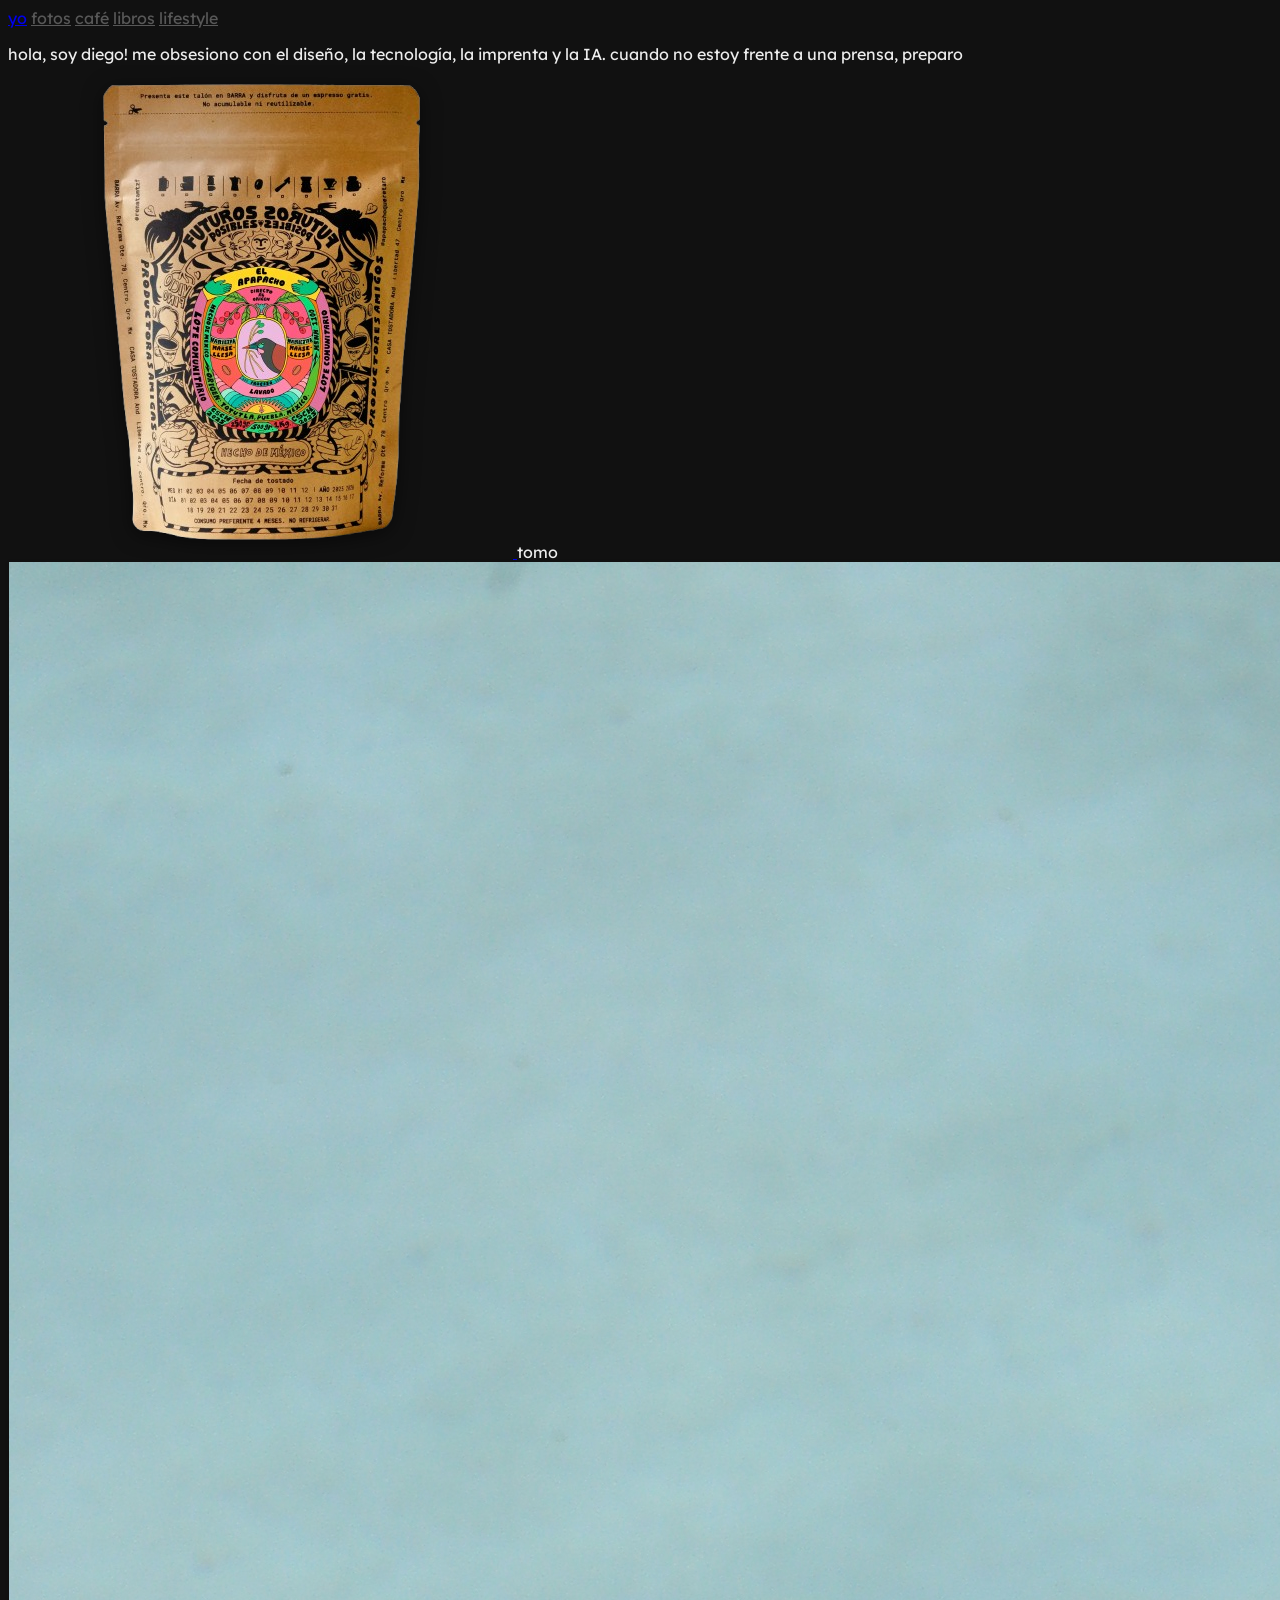
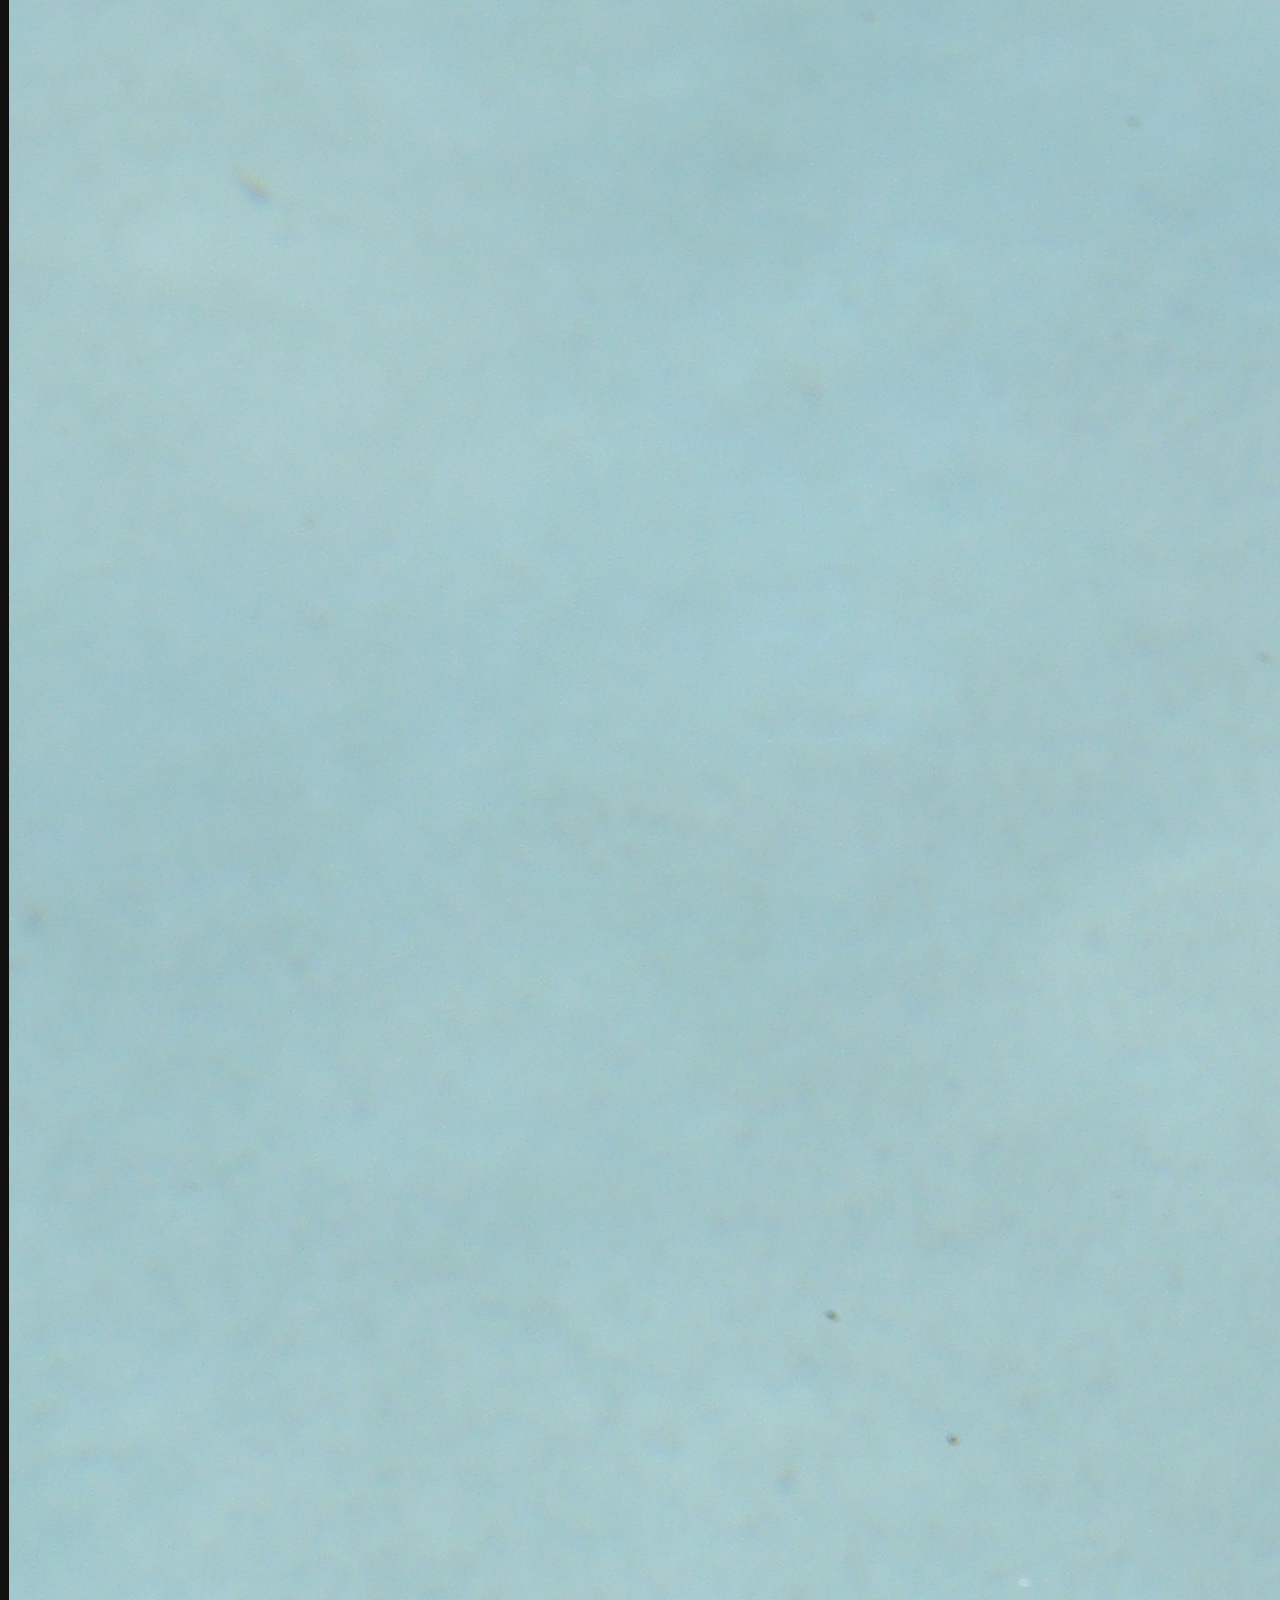
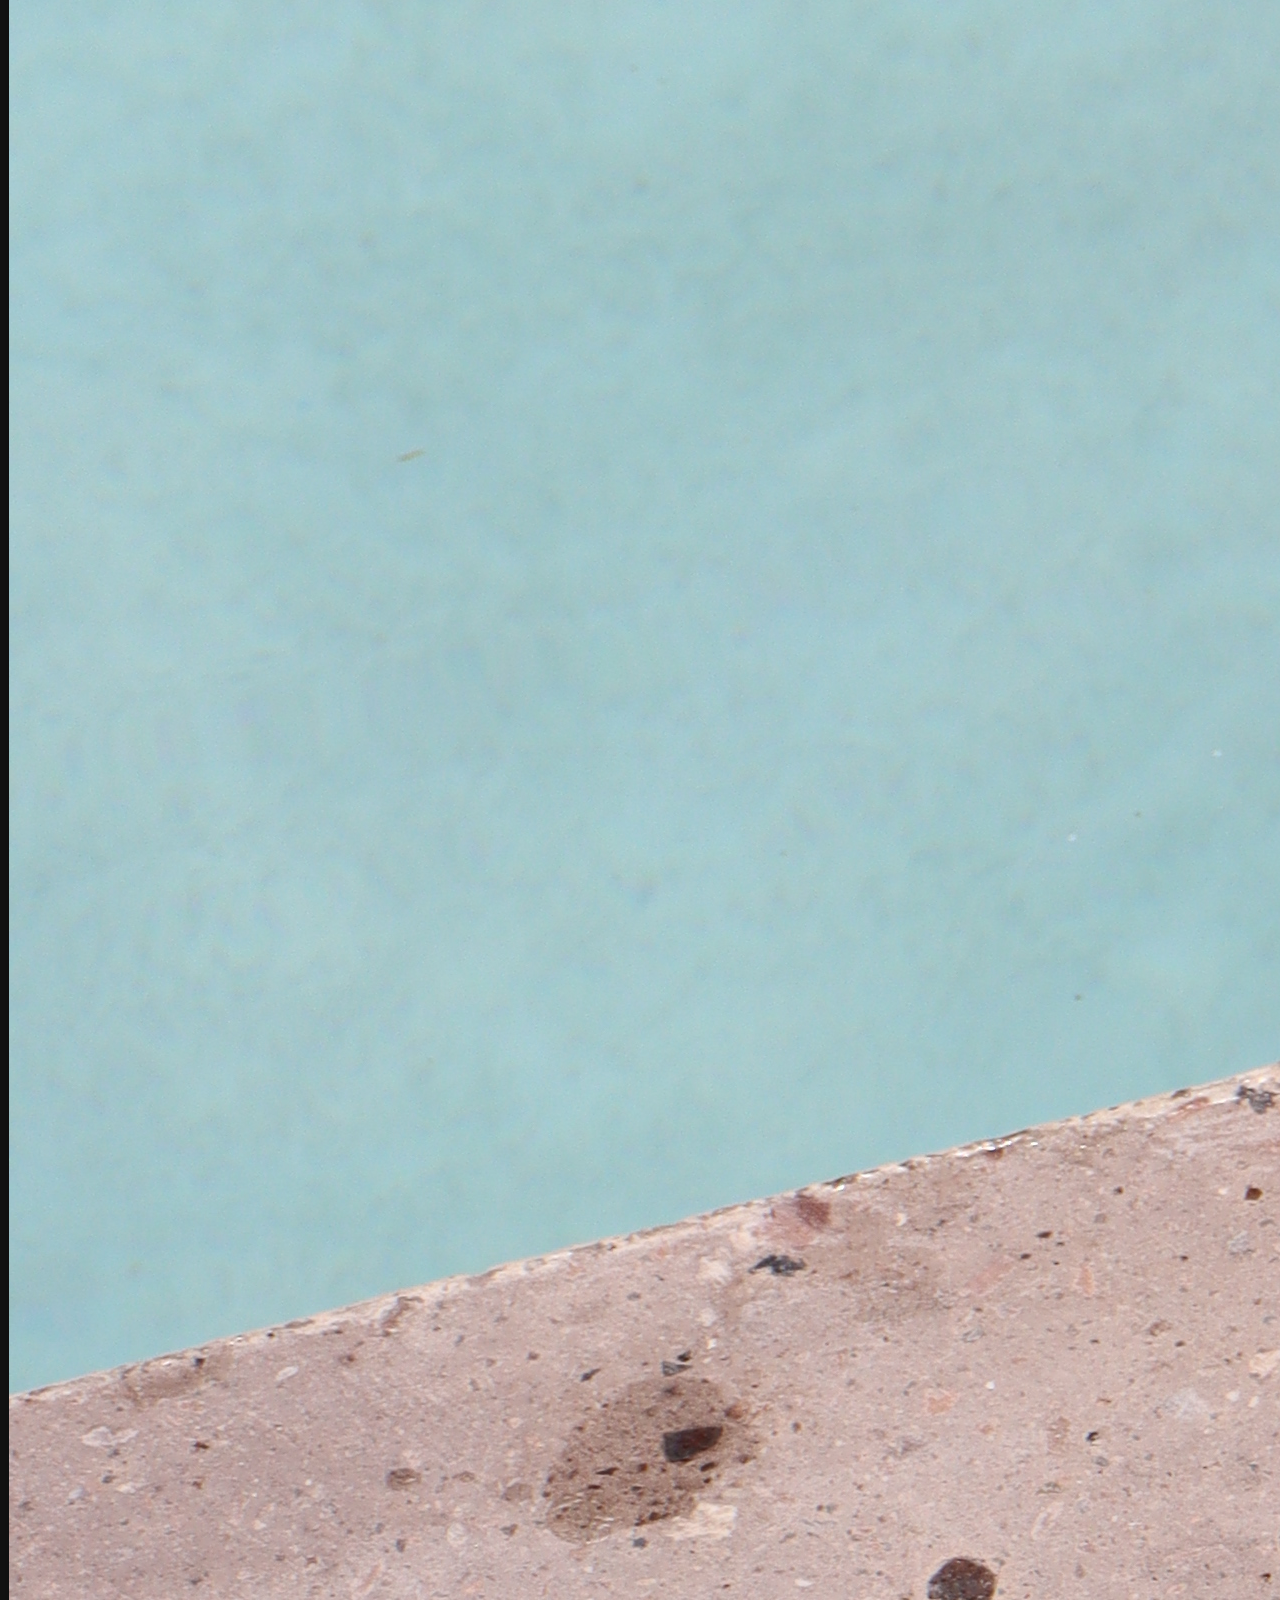
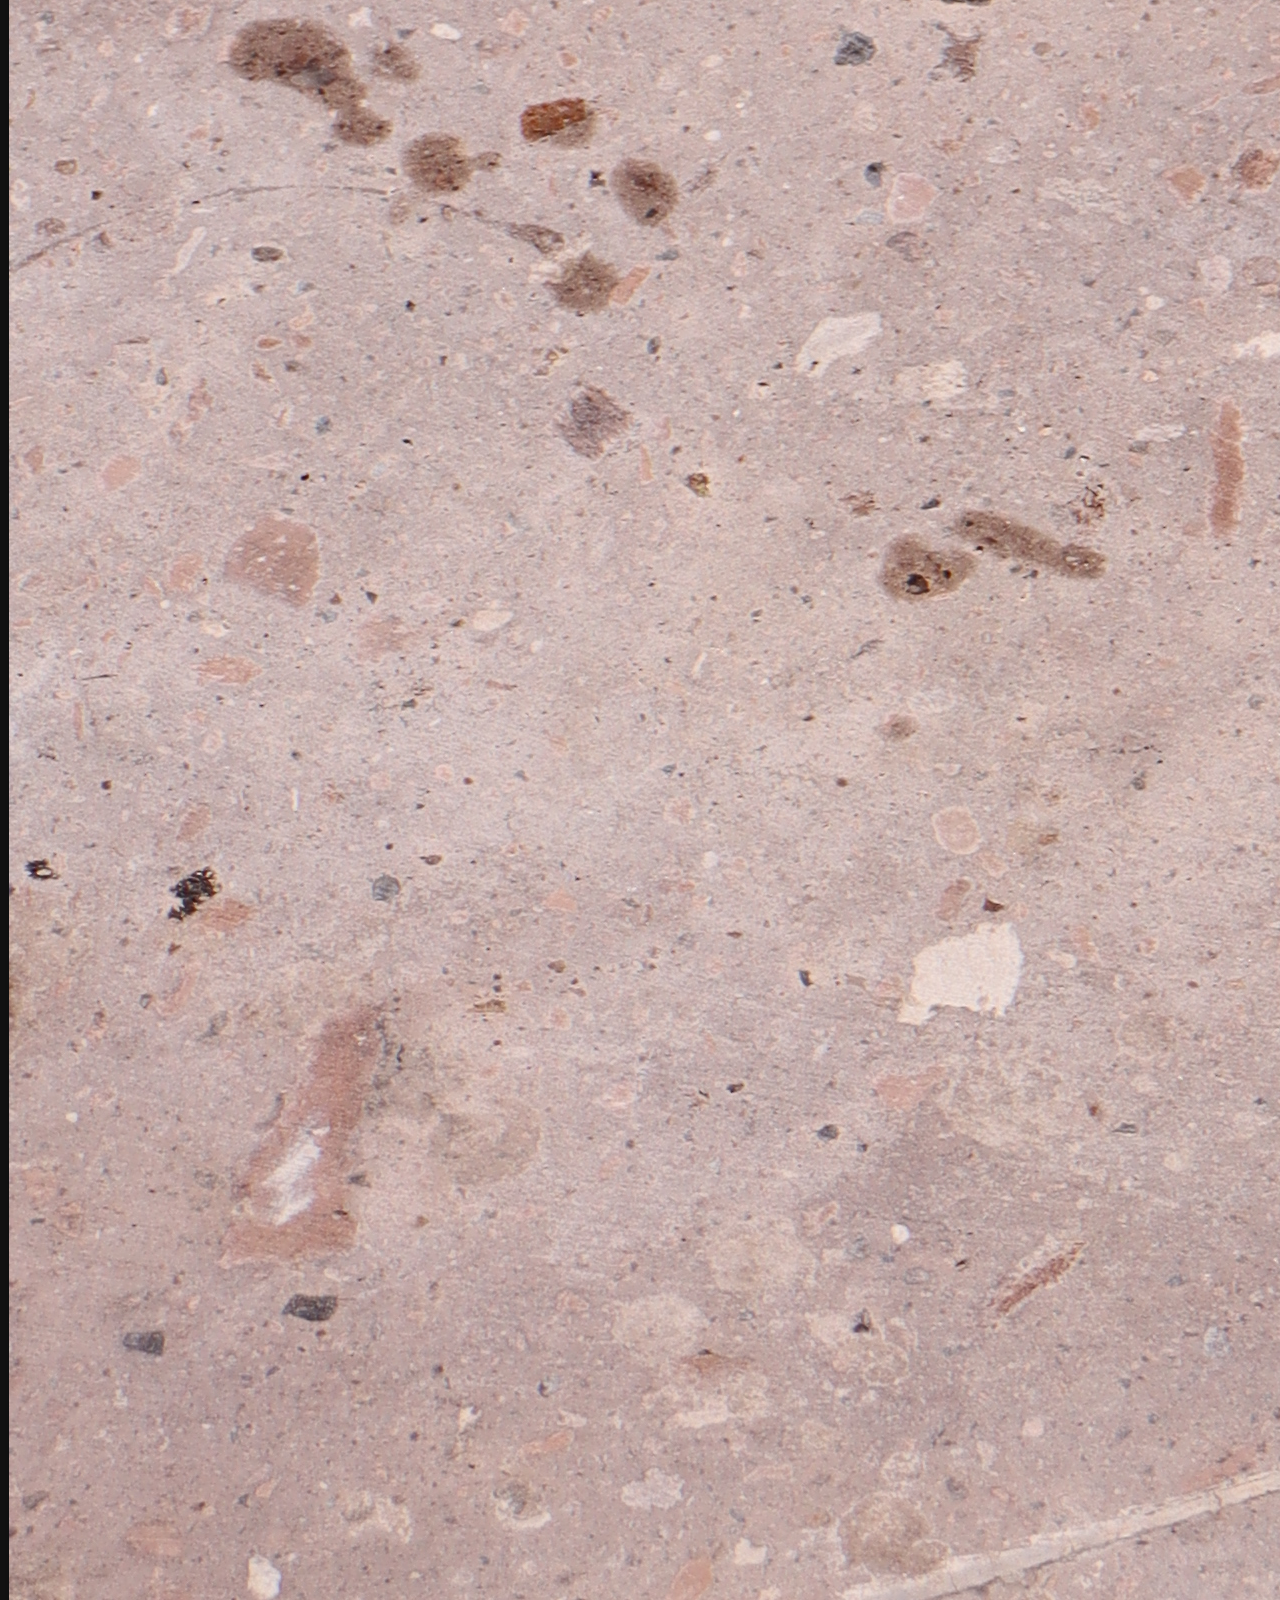
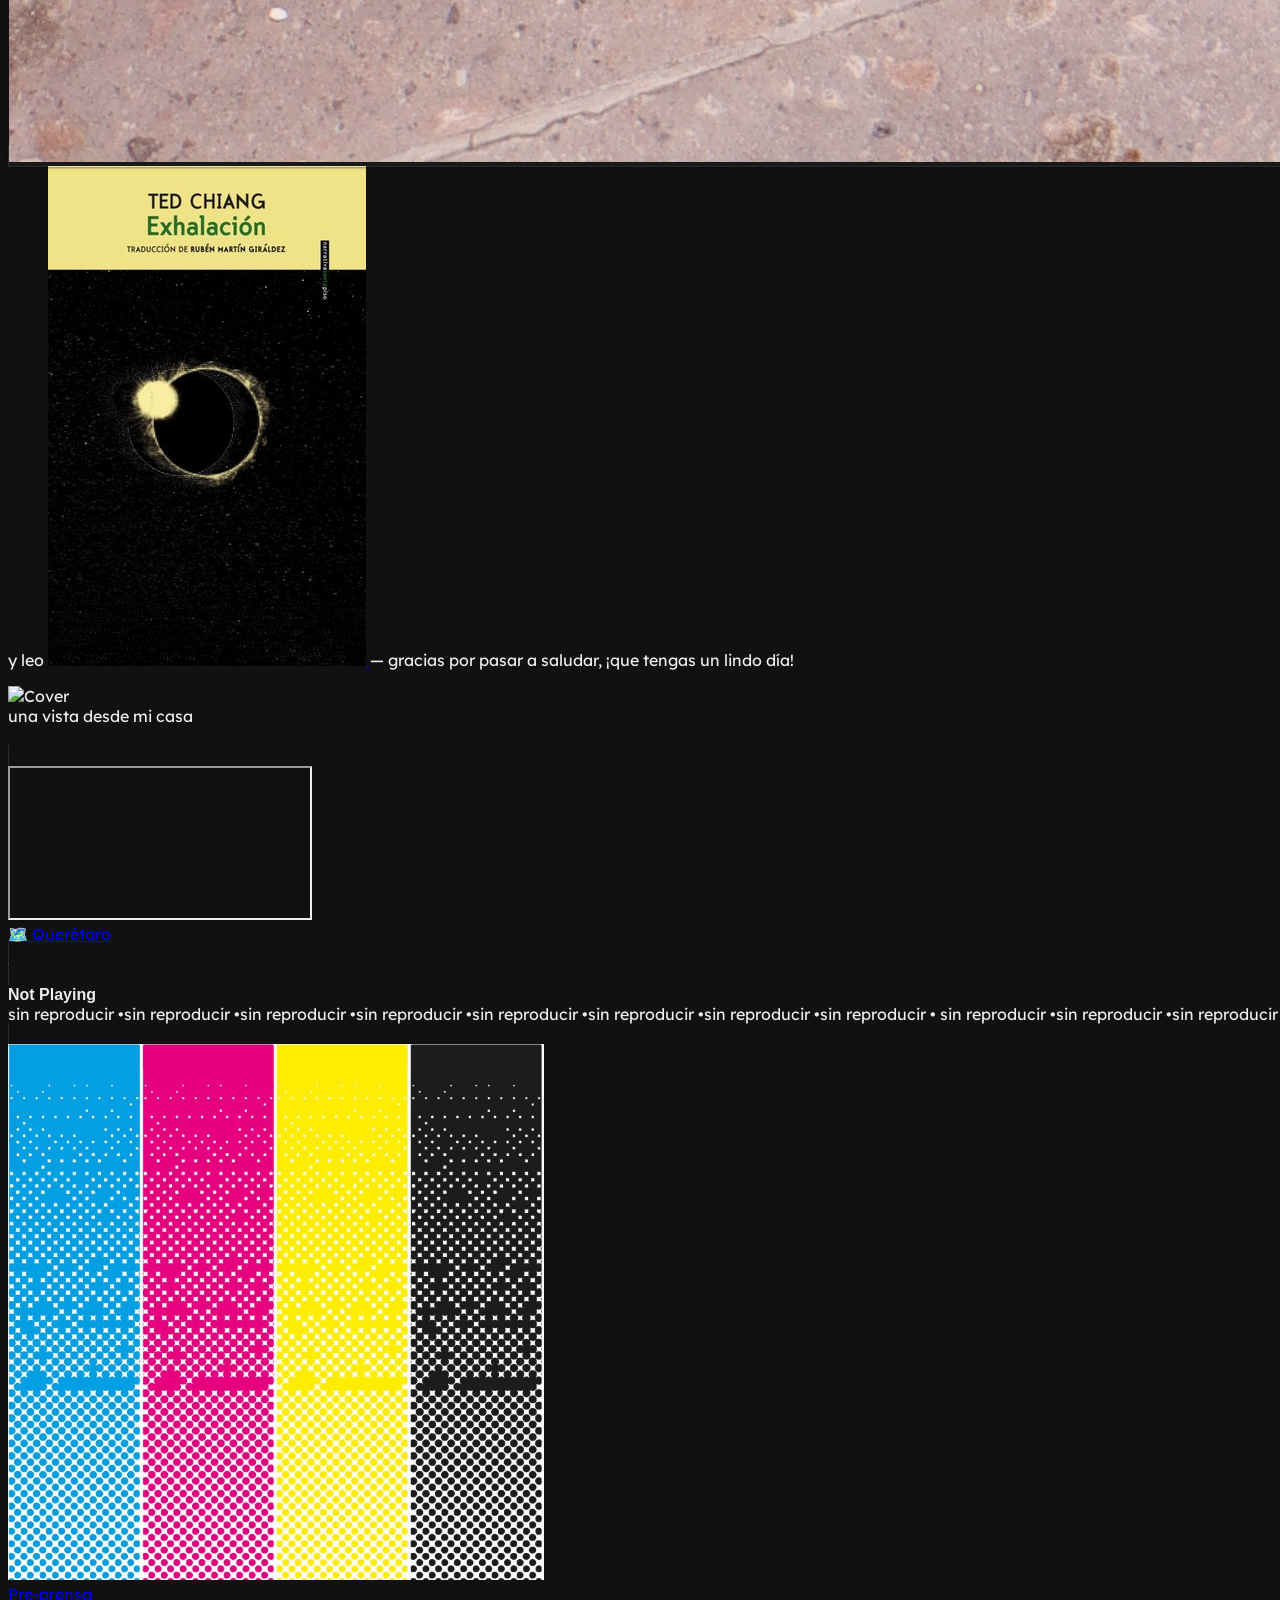
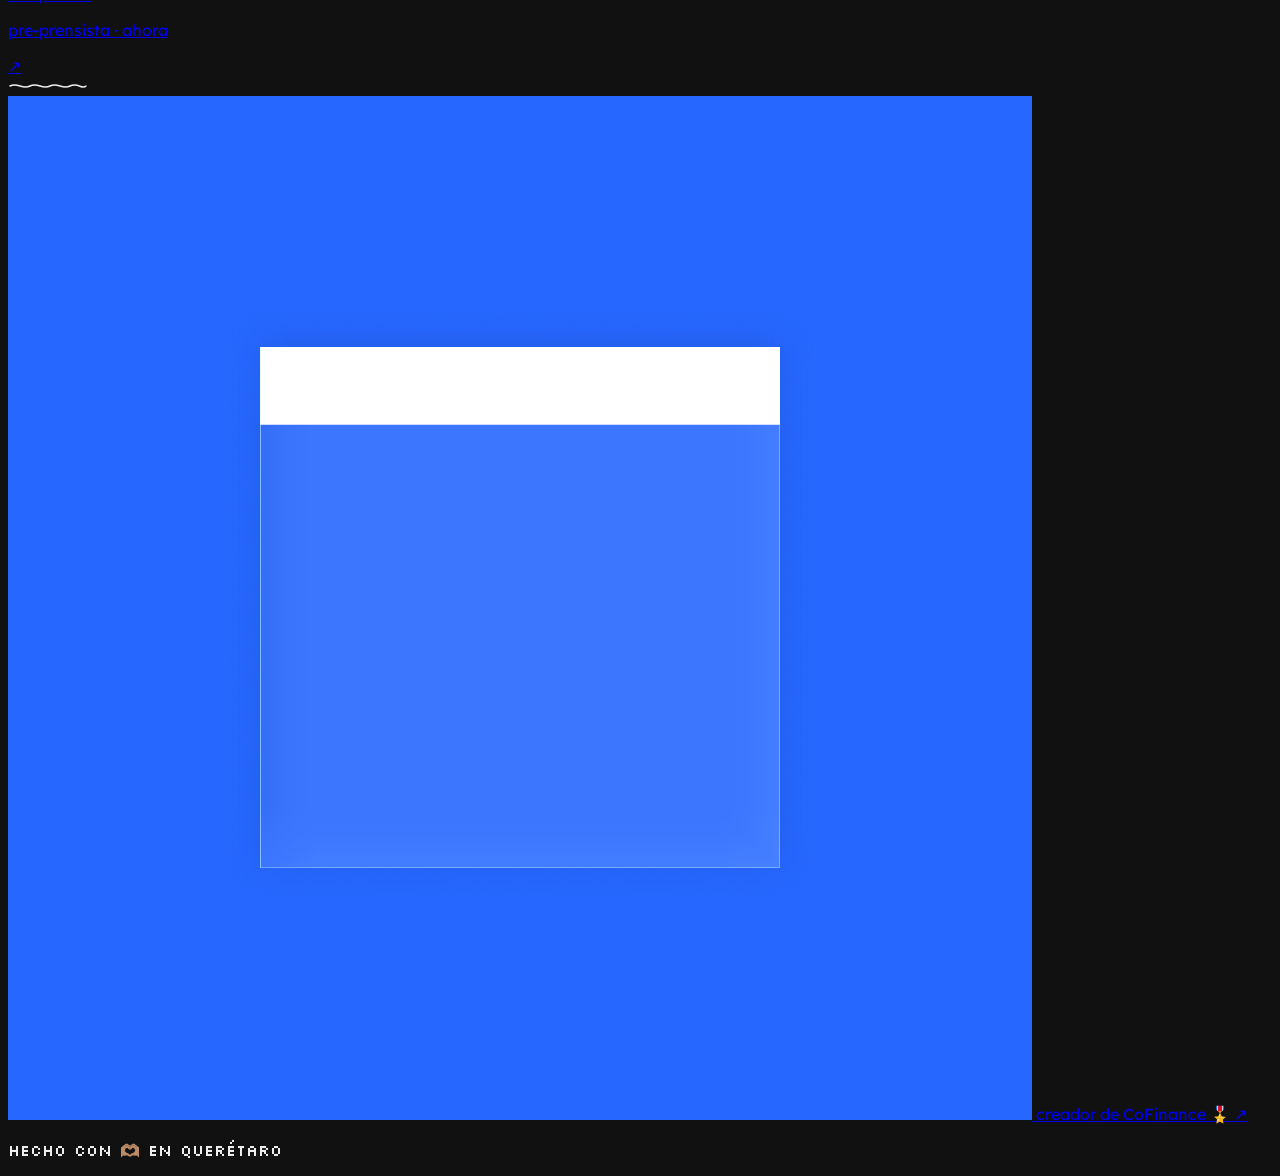
==== index.html @ 0c4d1bf1 "Quitar foto de Querétaro del footer del home https://claude.ai/code/session_01RC3NKEYN9bzLSzWCHiwmsR" ====
<!DOCTYPE html>
<html lang="es">
<head>
<meta charset="UTF-8" />
<meta name="viewport" content="width=device-width, initial-scale=1" />
<title>diego díaz</title>
<meta name="description" content="diseño, tecnología, imprenta e IA — desde Querétaro" />

<!-- Tailwind CDN (sin build step, ideal para WordPress) -->
<script src="https://cdn.tailwindcss.com"></script>

<!-- Tipografías -->
<link rel="preconnect" href="https://fonts.googleapis.com" />
<link rel="preconnect" href="https://fonts.gstatic.com" crossorigin />
<link href="https://fonts.googleapis.com/css2?family=Lexend+Deca:wght@300;400;500;600;700&family=Silkscreen:wght@400;700&display=swap" rel="stylesheet" />

<link rel="stylesheet" href="styles.css" />
</head>

<body class="bg-[#111111] text-[#ededed] antialiased">

  <!-- ===================== NAV ===================== -->
  <nav class="fixed top-0 left-0 w-full z-50 transition-opacity duration-200">
    <div class="flex items-center justify-center gap-6 sm:gap-12 py-8">
      <a class="text-xl sm:text-2xl font-display font-semibold text-center" href="#">yo</a>
      <a class="text-xl sm:text-2xl font-display text-subtle hover:opacity-100 text-center" href="fotos.html">fotos</a>
      <a class="text-xl sm:text-2xl font-display text-subtle hover:opacity-100 text-center" href="cafe.html">café</a>
      <a class="text-xl sm:text-2xl font-display text-subtle hover:opacity-100 text-center" href="libros.html">libros</a>
      <a class="text-xl sm:text-2xl font-display text-subtle hover:opacity-100 text-center" href="lifestyle.html">lifestyle</a>
    </div>
  </nav>

  <!-- ===================== MAIN ===================== -->
  <div class="animate-page-enter">
    <main class="min-h-screen px-10 sm:px-8 pt-[20vh] pb-24">
      <div class="max-w-2xl mx-auto">

        <!-- ===== Párrafo de intro con elementos inline ===== -->
        <p class="text-[1.35rem] sm:text-[2rem] leading-[3.5rem] sm:leading-[4rem] font-light tracking-tight text-center sm:text-left" style="font-family:'Lexend Deca', sans-serif">
          hola, soy diego! me obsesiono con el diseño, la tecnología, la imprenta y la IA. cuando no estoy frente a una prensa, preparo

          <!-- Café — la imagen se cambia dinámicamente al café actual desde cafe-data.js -->
          <a href="cafe.html" id="cafe-link" class="inline-block align-middle mx-0.5 relative transition-all duration-300 hover:scale-110 h-[2rem] sm:h-[2.2rem] overflow-visible">
            <img id="cafe-img" src="images/homepage/v60.png" alt="café" class="block h-[2.8rem] sm:h-[4rem] w-auto relative -top-[0.4rem] sm:-top-[0.8rem] object-contain" style="filter:drop-shadow(0 4px 10px rgba(0,0,0,0.5))" />
          </a>

          tomo

          <!-- Fotos abanicadas — se llenan dinámicamente con las últimas 3 fotos -->
          <a href="fotos.html" id="abanico" class="group relative inline-flex items-center justify-center w-[5.5rem] sm:w-[7rem] h-[2rem] sm:h-[2.2rem] align-middle mx-1 cursor-pointer z-0 hover:z-50 drop-shadow transition-[filter] duration-300 hover:drop-shadow-md overflow-visible">
            <!-- Las 3 imágenes se inyectan vía JS desde fotos-data.js -->
          </a>

          y leo

          <!-- Libro — la imagen se cambia al libro que estoy leyendo (libros-data.js) -->
          <a href="libros.html" id="libro-link" class="inline-block shadow-sm align-middle mx-0.5 relative transition-all duration-300 hover:scale-110 hover:shadow-md h-[2rem] sm:h-[2.2rem] overflow-visible">
            <img id="libro-img" src="images/homepage/libro.jpg" alt="libros" class="block h-[2.8rem] sm:h-[4rem] w-auto rounded-[4px] relative -top-[0.4rem] sm:-top-[0.8rem] object-cover" />
          </a>

          — gracias por pasar a saludar, ¡que tengas un lindo día!
        </p>

        <!-- ===== Cover + Mapa + Music widget ===== -->
        <div class="mt-16 flex flex-col sm:flex-row gap-3">

          <!-- Cover -->
          <div class="flex-1 relative min-w-0 h-[15.75rem]">
            <div class="relative z-10 h-full overflow-hidden rounded-xl">
              <img src="images/cover.jpg" alt="Cover" class="w-full h-full object-cover" />
              <div class="absolute bottom-2 left-2 z-[3]">
                <span class="text-[10px] text-white font-mono tracking-wide bg-black/50 backdrop-blur-sm rounded-full px-2 py-0.5">una vista desde mi casa</span>
              </div>
            </div>
            <div class="absolute inset-0 translate-y-4 -z-10">
              <img src="images/cover.jpg" alt="" aria-hidden="true" class="w-full h-full object-cover rounded-xl blur-md opacity-30" />
            </div>
          </div>

          <!-- Columna derecha (mapa + widget música) -->
          <div class="flex flex-col gap-3 sm:w-[16rem] flex-shrink-0">

            <!-- Mapa -->
            <a href="https://www.google.com/maps/place/Querétaro,+Qro." target="_blank" rel="noopener noreferrer" class="glass-border rounded-[17px] block shadow-sm hover:shadow-md transition-shadow duration-300">
              <div class="relative rounded-[16px] overflow-hidden h-[7.5rem] bg-[#1a1a1a]">
                <iframe src="https://maps.google.com/maps?ll=20.5888,-100.3899&z=13&t=m&output=embed" class="w-[200%] h-[200%] border-0 absolute top-1/2 left-1/2 -translate-x-1/2 -translate-y-1/2 pointer-events-none" loading="lazy" referrerpolicy="no-referrer"></iframe>
                <div class="absolute bottom-2 left-2 z-[3]">
                  <span class="text-[10px] font-mono text-white tracking-wide bg-black/50 backdrop-blur-sm rounded-full px-2 py-0.5">🗺️ Querétaro</span>
                </div>
              </div>
            </a>

            <!-- Widget música (Not Playing) -->
            <div class="flex flex-col gap-2 sm:flex-row sm:h-[7.5rem]">
              <span class="glass-border rounded-[17px] block shrink-0 shadow-sm hover:shadow-md w-full sm:w-full">
                <div class="relative rounded-[16px] overflow-hidden h-[7.5rem] bg-[#1f1f1f] block">
                  <div class="absolute top-1 left-2 right-2 overflow-hidden pointer-events-none select-none z-0">
                    <span class="text-[1.8rem] uppercase leading-[0.9] text-white/[0.07] tracking-tighter block" style="font-family:'Impact','Arial Black',sans-serif;font-weight:900">Not Playing</span>
                  </div>
                  <div class="absolute -bottom-36 left-1/2 -translate-x-1/2 w-[14rem] h-[14rem] pointer-events-none z-[1]">
                    <div class="w-full h-full rounded-full">
                      <div class="absolute inset-0 rounded-full">
                        <div class="w-full h-full rounded-full bg-gradient-to-br from-blue-400 via-cyan-300 to-red-500 opacity-90"></div>
                      </div>
                      <div class="absolute inset-[6px] rounded-full border border-white/[0.06]"></div>
                      <div class="absolute inset-[12px] rounded-full border border-white/[0.06]"></div>
                      <div class="absolute inset-[18px] rounded-full border border-white/[0.06]"></div>
                      <div class="absolute inset-[24px] rounded-full border border-white/[0.06]"></div>
                      <div class="absolute top-1/2 left-1/2 -translate-x-1/2 -translate-y-1/2 w-5 h-5 rounded-full bg-[#1f1f1f]"></div>
                      <div class="absolute top-1/2 left-1/2 -translate-x-1/2 -translate-y-1/2 w-1.5 h-1.5 rounded-full bg-white/30"></div>
                    </div>
                  </div>
                  <!-- Aguja del tornamesa -->
                  <div class="absolute -top-1 -left-2 origin-top-left rotate-[38deg] pointer-events-none z-[2]">
                    <div class="w-[4px] h-16 bg-white/60 rounded-full shadow-md"></div>
                    <div class="w-[6px] h-[3px] bg-white/40 rounded-sm mx-auto -mt-[1px]"></div>
                  </div>
                  <!-- Marquee -->
                  <div class="absolute bottom-0 left-0 right-0 h-5 bg-black/40 flex items-center overflow-hidden rounded-b-[16px] z-[3]">
                    <div class="animate-marquee whitespace-nowrap text-[10px] text-white/40 font-medium inline-flex">
                      <span class="inline-flex">
                        <span class="px-2">sin reproducir •</span><span class="px-2">sin reproducir •</span><span class="px-2">sin reproducir •</span><span class="px-2">sin reproducir •</span><span class="px-2">sin reproducir •</span><span class="px-2">sin reproducir •</span><span class="px-2">sin reproducir •</span><span class="px-2">sin reproducir •</span>
                      </span>
                      <span class="inline-flex" aria-hidden="true">
                        <span class="px-2">sin reproducir •</span><span class="px-2">sin reproducir •</span><span class="px-2">sin reproducir •</span><span class="px-2">sin reproducir •</span><span class="px-2">sin reproducir •</span><span class="px-2">sin reproducir •</span><span class="px-2">sin reproducir •</span><span class="px-2">sin reproducir •</span>
                      </span>
                    </div>
                  </div>
                </div>
              </span>
            </div>

          </div>
        </div>

        <!-- ===== Trabajo ===== -->
        <div class="mt-20 space-y-5">
          <a href="#" class="group flex items-center gap-4 p-3 -mx-3 rounded-2xl transition-all duration-300 hover:bg-white/[0.04]">
            <img src="images/work/preprensa.jpg" alt="Pre-prensa" class="w-12 h-12 rounded-xl object-cover flex-shrink-0 transition-transform duration-300 group-hover:scale-105" />
            <div class="flex-1 min-w-0">
              <div class="flex items-center gap-2">
                <span class="text-base font-medium text-white/85 group-hover:text-white transition-colors" style="font-family:'Lexend Deca', sans-serif">Pre-prensa</span>
                <span class="w-1.5 h-1.5 rounded-full bg-emerald-400 shadow-[0_0_6px_rgba(52,211,153,0.6)] flex-shrink-0"></span>
              </div>
              <p class="text-sm text-white/40">pre-prensista · ahora</p>
            </div>
            <span class="text-white/25 group-hover:text-white/50 transition-colors text-lg">↗</span>
          </a>
        </div>

        <!-- Separador ondulado -->
        <div class="flex justify-center my-10">
          <svg width="80" height="12" viewBox="0 0 80 12" fill="none" xmlns="http://www.w3.org/2000/svg">
            <path d="M2 6 C10 2, 14 10, 22 6 C30 2, 34 10, 42 6 C50 2, 54 10, 62 6 C70 2, 74 10, 78 6" stroke="currentColor" stroke-width="1.5" stroke-linecap="round" class="text-white/20"></path>
          </svg>
        </div>

        <!-- ===== Logros ===== -->
        <div class="space-y-5">
          <a href="#" target="_blank" rel="noopener noreferrer" class="group flex items-center gap-4 p-3 -mx-3 rounded-2xl transition-all duration-300 hover:bg-white/[0.04]">
            <img src="images/work/cofinance.jpg" alt="CoFinance" class="h-12 w-12 rounded-xl object-cover flex-shrink-0 transition-transform duration-300 group-hover:scale-105" />
            <span class="text-base text-white/65 group-hover:text-white/85 transition-colors" style="font-family:'Lexend Deca', sans-serif">creador de CoFinance 🎖️</span>
            <span class="ml-auto text-white/25 group-hover:text-white/50 transition-colors text-lg">↗</span>
          </a>
        </div>

        <!-- ===== Footer ===== -->
        <p class="mt-20 text-center text-xs text-white/35 tracking-widest" style="font-family:'Silkscreen', cursive">hecho con 🫶🏽 en querétaro</p>

      </div>
    </main>
  </div>

<script src="fotos-data.js"></script>
<script src="cafe-data.js"></script>
<script src="libros-data.js"></script>
<script src="index.js"></script>
</body>
</html>
---- styles.css ----
/* ============================================================
   Sitio personal — Diego Díaz
   Clon visual fiel del aesthetic de sabesh.space
   ============================================================ */

:root {
  --bg: #111111;
  --ink: #ededed;
  --subtle: rgba(255, 255, 255, 0.55);
  --glass-stroke: rgba(255, 255, 255, 0.08);
  --glass-stroke-soft: rgba(255, 255, 255, 0.05);
}

html, body {
  background: var(--bg);
  color: var(--ink);
  font-family: 'Lexend Deca', system-ui, -apple-system, sans-serif;
  -webkit-font-smoothing: antialiased;
  -moz-osx-font-smoothing: grayscale;
}

/* Tipografía display: misma familia, peso semibold para nav */
.font-display {
  font-family: 'Lexend Deca', sans-serif;
}

/* Texto secundario (nav inactivo) */
.text-subtle {
  color: var(--subtle);
  opacity: 0.55;
  transition: opacity 200ms ease, color 200ms ease;
}
.text-subtle:hover {
  opacity: 1;
  color: var(--ink);
}

/* ============================================================
   Glass border — borde tipo iOS / sutilmente vidrioso
   ============================================================ */
.glass-border {
  border: 1px solid rgba(255, 255, 255, 0.08);
  background-color: rgba(255, 255, 255, 0.04);
  backdrop-filter: blur(12px);
  -webkit-backdrop-filter: blur(12px);
  box-shadow:
    inset 0 1px 0 rgba(255, 255, 255, 0.06),
    0 1px 2px rgba(0, 0, 0, 0.4);
}

/* ============================================================
   Transición tipo "bounce" (spring) usada en fotos abanicadas,
   notebook, cards expansibles, etc.
   ============================================================ */
.transition-bounce {
  transition: transform 600ms cubic-bezier(0.34, 1.56, 0.64, 1),
              translate 600ms cubic-bezier(0.34, 1.56, 0.64, 1),
              rotate 600ms cubic-bezier(0.34, 1.56, 0.64, 1);
}

/* ============================================================
   Animación de entrada de página
   ============================================================ */
@keyframes pageEnter {
  from { opacity: 0; transform: translateY(12px); }
  to   { opacity: 1; transform: translateY(0); }
}
.animate-page-enter {
  animation: pageEnter 700ms cubic-bezier(0.22, 1, 0.36, 1) both;
}

/* ============================================================
   Marquee del widget de música
   ============================================================ */
@keyframes marquee {
  from { transform: translateX(0); }
  to   { transform: translateX(-50%); }
}
.animate-marquee {
  animation: marquee 22s linear infinite;
  width: max-content;
}

/* ============================================================
   Drop shadow utility (Tailwind ya la trae, esto es fallback)
   ============================================================ */
.drop-shadow {
  filter: drop-shadow(0 1px 2px rgba(0,0,0,0.10)) drop-shadow(0 1px 1px rgba(0,0,0,0.06));
}
.hover\:drop-shadow-md:hover {
  filter: drop-shadow(0 4px 3px rgba(0,0,0,0.07)) drop-shadow(0 2px 2px rgba(0,0,0,0.06));
}

/* ============================================================
   Scrollbar suave (opcional, estética)
   ============================================================ */
::selection { background: rgba(255,255,255,0.18); color: #fff; }

/* ============================================================
   Galería de fotos (página fotos.html)
   ============================================================ */

/* Grid masonry vía CSS columns: cero JS para el layout */
.gallery {
  column-fill: balance;
}
.gallery .photo {
  position: relative;
  display: block;
  width: 100%;
  margin: 0 0 1rem 0;
  break-inside: avoid;
  border-radius: 10px;
  overflow: hidden;
  cursor: zoom-in;
  background: #1a1a1a;
  box-shadow: 0 1px 2px rgba(0,0,0,0.4);
  transform: perspective(900px) rotateX(0deg) rotateY(0deg) scale(1);
  transition: transform 500ms ease-out, box-shadow 300ms ease;
  will-change: transform;
}
.gallery .photo:hover {
  box-shadow: 0 12px 40px rgba(0,0,0,0.5);
}
.gallery .photo img {
  width: 100%;
  height: 100%;
  object-fit: cover;
  display: block;
  transition: filter 300ms ease, opacity 500ms ease;
}

/* Sombra inferior para que los badges se lean */
.photo-shade {
  position: absolute;
  inset: auto 0 0 0;
  height: 35%;
  pointer-events: none;
  background: linear-gradient(to top, rgba(0,0,0,0.7), transparent);
  opacity: 0;
  transition: opacity 300ms ease;
}
.gallery .photo:hover .photo-shade { opacity: 1; }

/* Badges de metadata EXIF */
.photo-meta {
  position: absolute;
  left: 12px;
  right: 12px;
  bottom: 12px;
  display: flex;
  flex-wrap: wrap;
  gap: 6px;
  opacity: 0;
  transform: translateY(6px);
  transition: opacity 300ms ease, transform 300ms ease;
  pointer-events: none;
}
.gallery .photo:hover .photo-meta {
  opacity: 1;
  transform: translateY(0);
}
.photo-meta span {
  font-family: 'JetBrains Mono', ui-monospace, SFMono-Regular, monospace;
  font-size: 11px;
  color: #fff;
  background: rgba(255,255,255,0.10);
  border: 1px solid rgba(255,255,255,0.20);
  border-radius: 6px;
  padding: 3px 7px;
  backdrop-filter: blur(10px);
  -webkit-backdrop-filter: blur(10px);
}

/* ============================================================
   Lightbox
   ============================================================ */
.lightbox {
  position: fixed;
  inset: 0;
  z-index: 100;
  background: rgba(0,0,0,0.92);
  backdrop-filter: blur(8px);
  -webkit-backdrop-filter: blur(8px);
  display: flex;
  align-items: center;
  justify-content: center;
  opacity: 0;
  pointer-events: none;
  transition: opacity 250ms ease;
}
.lightbox.open {
  opacity: 1;
  pointer-events: auto;
}
.lightbox img {
  max-width: 92vw;
  max-height: 82vh;
  object-fit: contain;
  border-radius: 8px;
  box-shadow: 0 20px 60px rgba(0,0,0,0.6);
}
.lightbox-close,
.lightbox-nav {
  position: absolute;
  background: rgba(255,255,255,0.06);
  border: 1px solid rgba(255,255,255,0.14);
  color: #fff;
  width: 44px;
  height: 44px;
  border-radius: 999px;
  font-size: 22px;
  line-height: 1;
  cursor: pointer;
  backdrop-filter: blur(12px);
  -webkit-backdrop-filter: blur(12px);
  transition: background 200ms ease, transform 200ms ease;
}
.lightbox-close:hover,
.lightbox-nav:hover {
  background: rgba(255,255,255,0.14);
  transform: scale(1.05);
}
.lightbox-close { top: 24px; right: 24px; }
.lightbox-prev  { left: 24px;  top: 50%; transform: translateY(-50%); }
.lightbox-next  { right: 24px; top: 50%; transform: translateY(-50%); }
.lightbox-prev:hover { transform: translateY(-50%) scale(1.05); }
.lightbox-next:hover { transform: translateY(-50%) scale(1.05); }

.lightbox-meta {
  position: absolute;
  bottom: 24px;
  left: 50%;
  transform: translateX(-50%);
  display: flex;
  flex-wrap: wrap;
  gap: 6px;
  justify-content: center;
  max-width: 90vw;
}
.lightbox-meta span {
  font-family: 'JetBrains Mono', monospace;
  font-size: 11px;
  color: #fff;
  background: rgba(255,255,255,0.08);
  border: 1px solid rgba(255,255,255,0.16);
  border-radius: 6px;
  padding: 3px 7px;
  backdrop-filter: blur(10px);
}
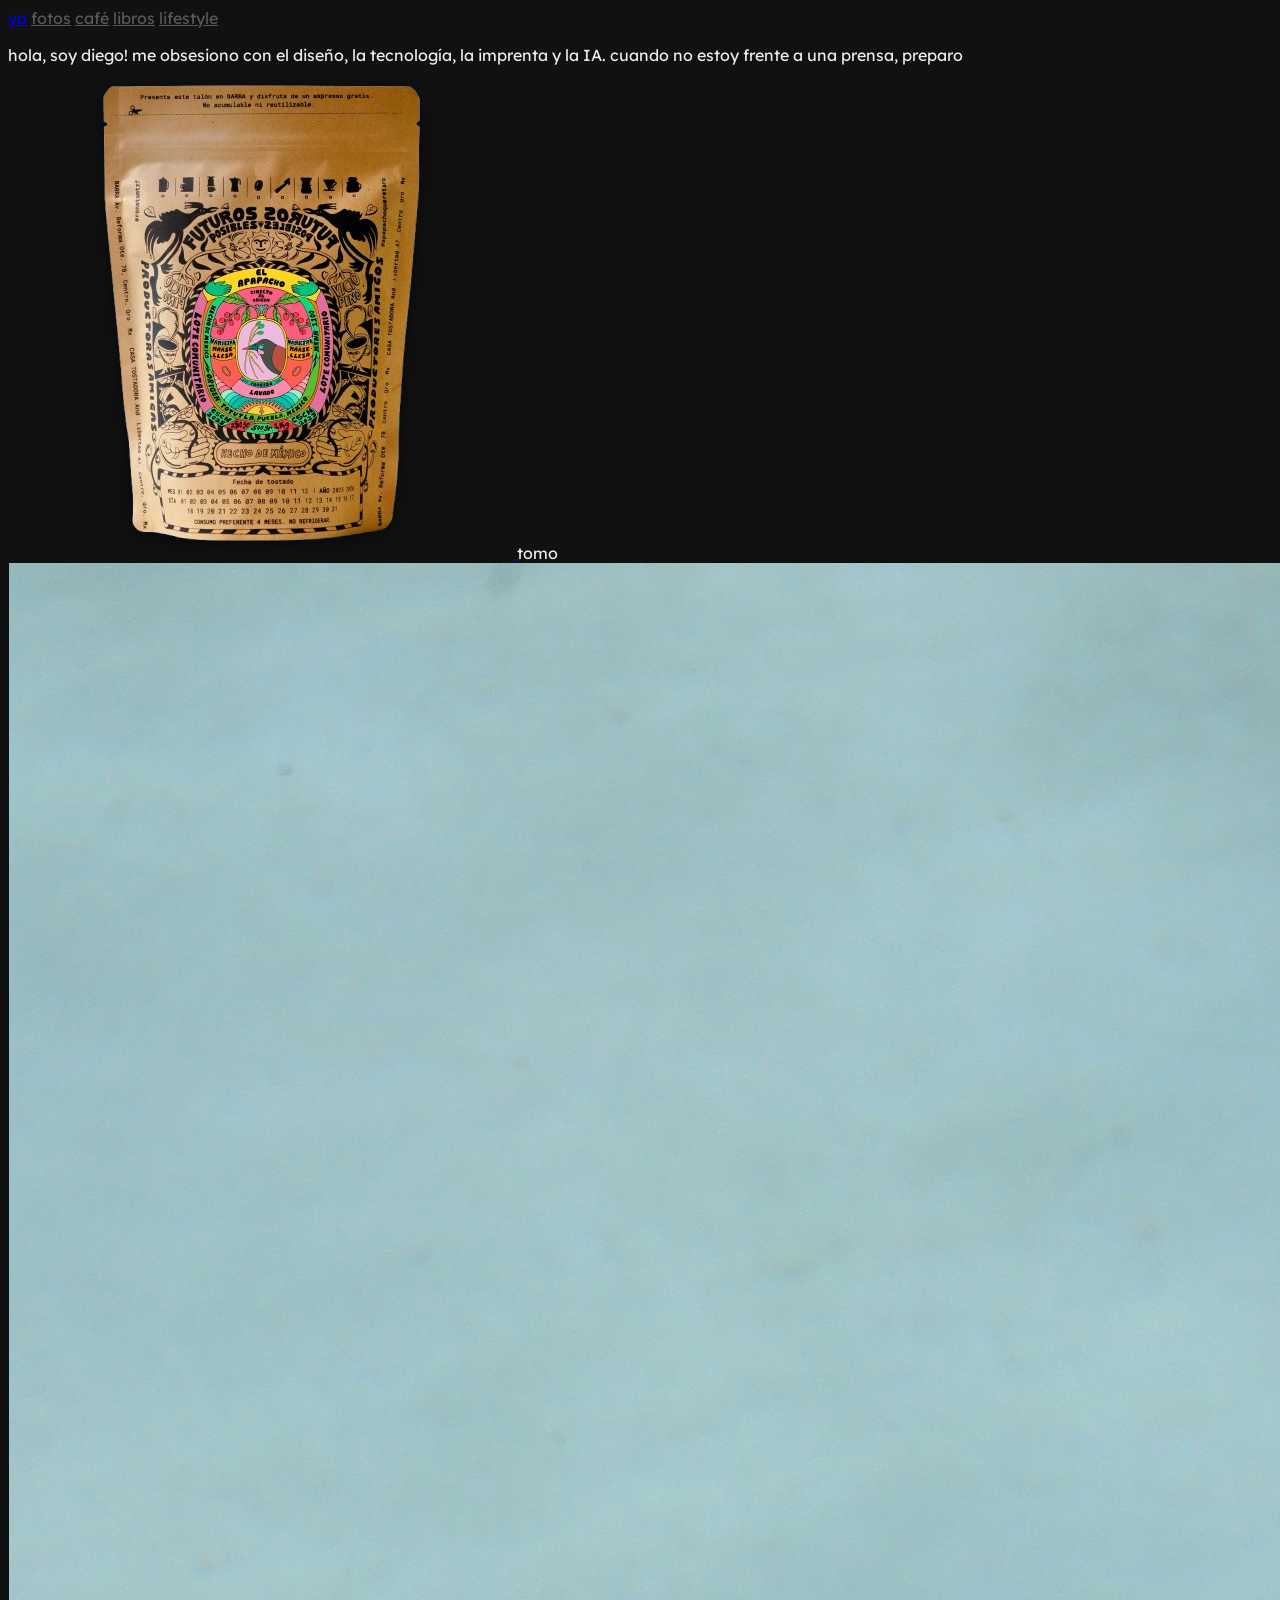
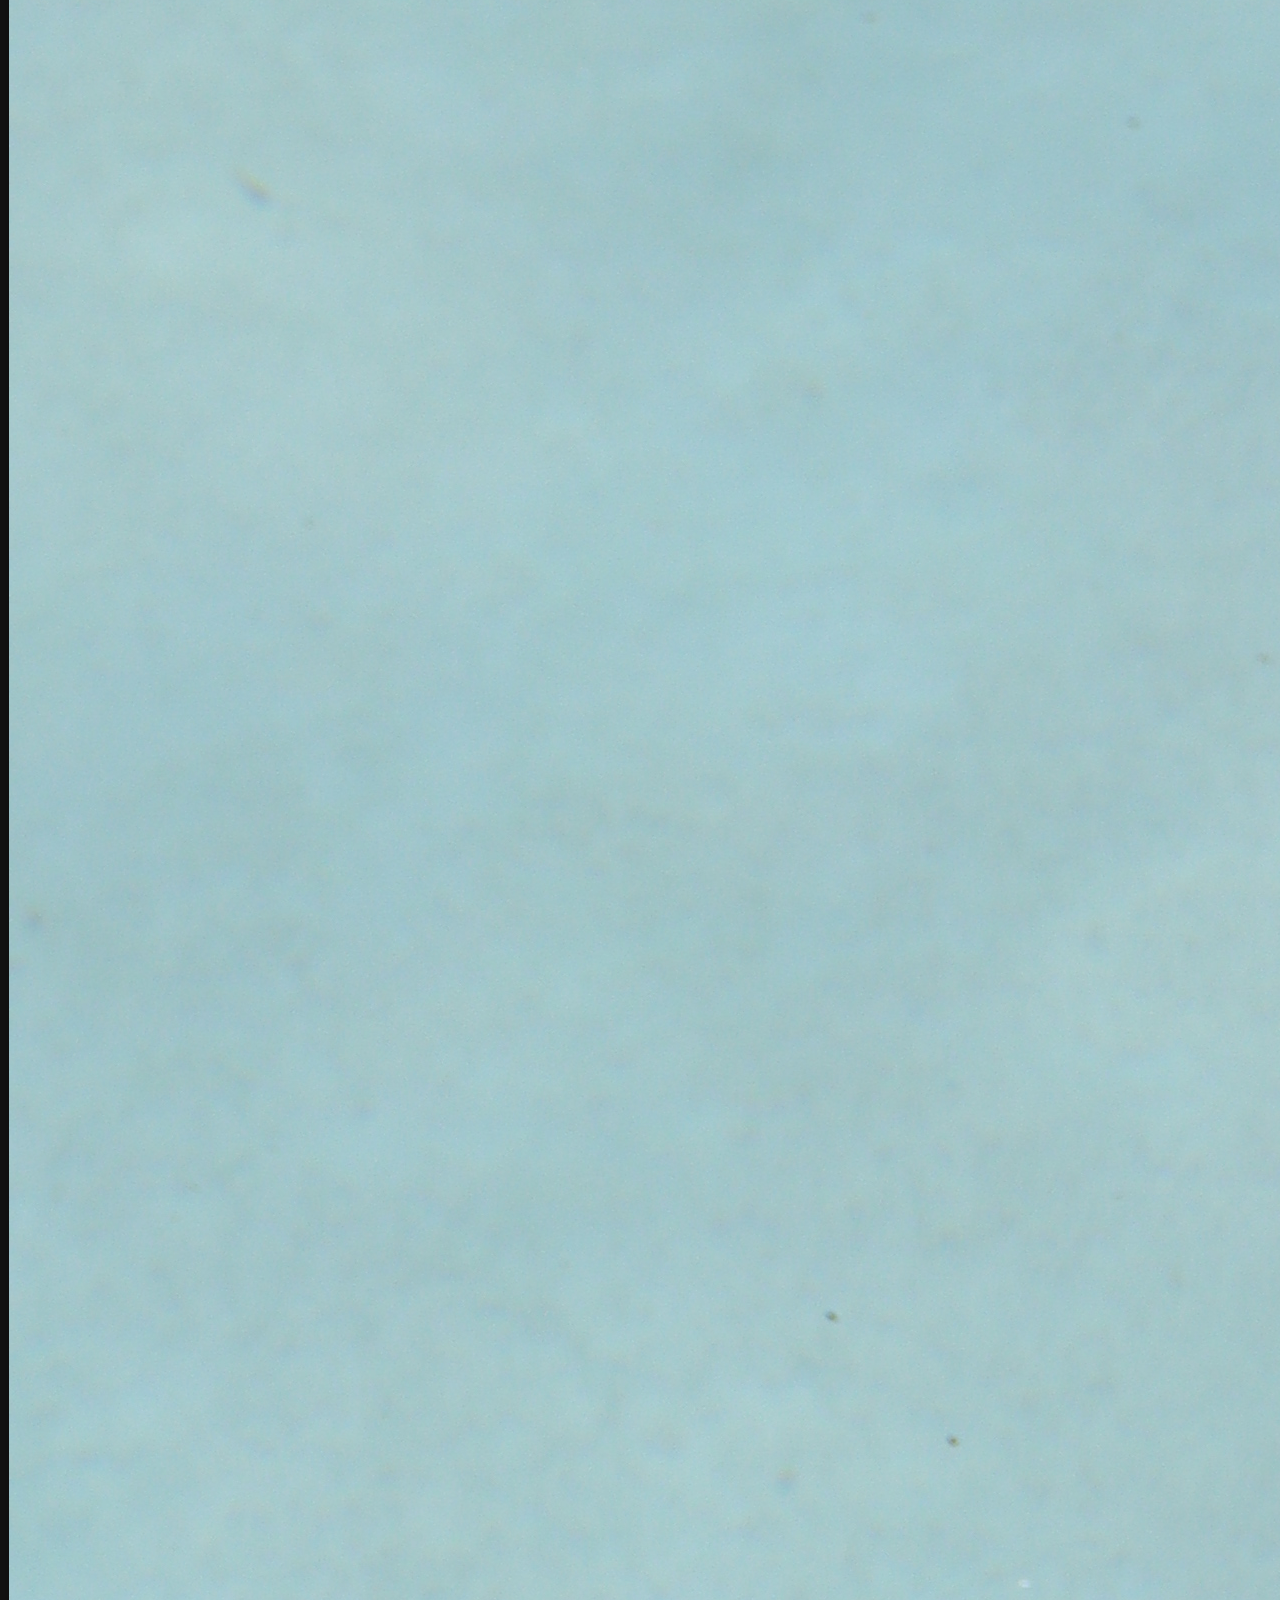
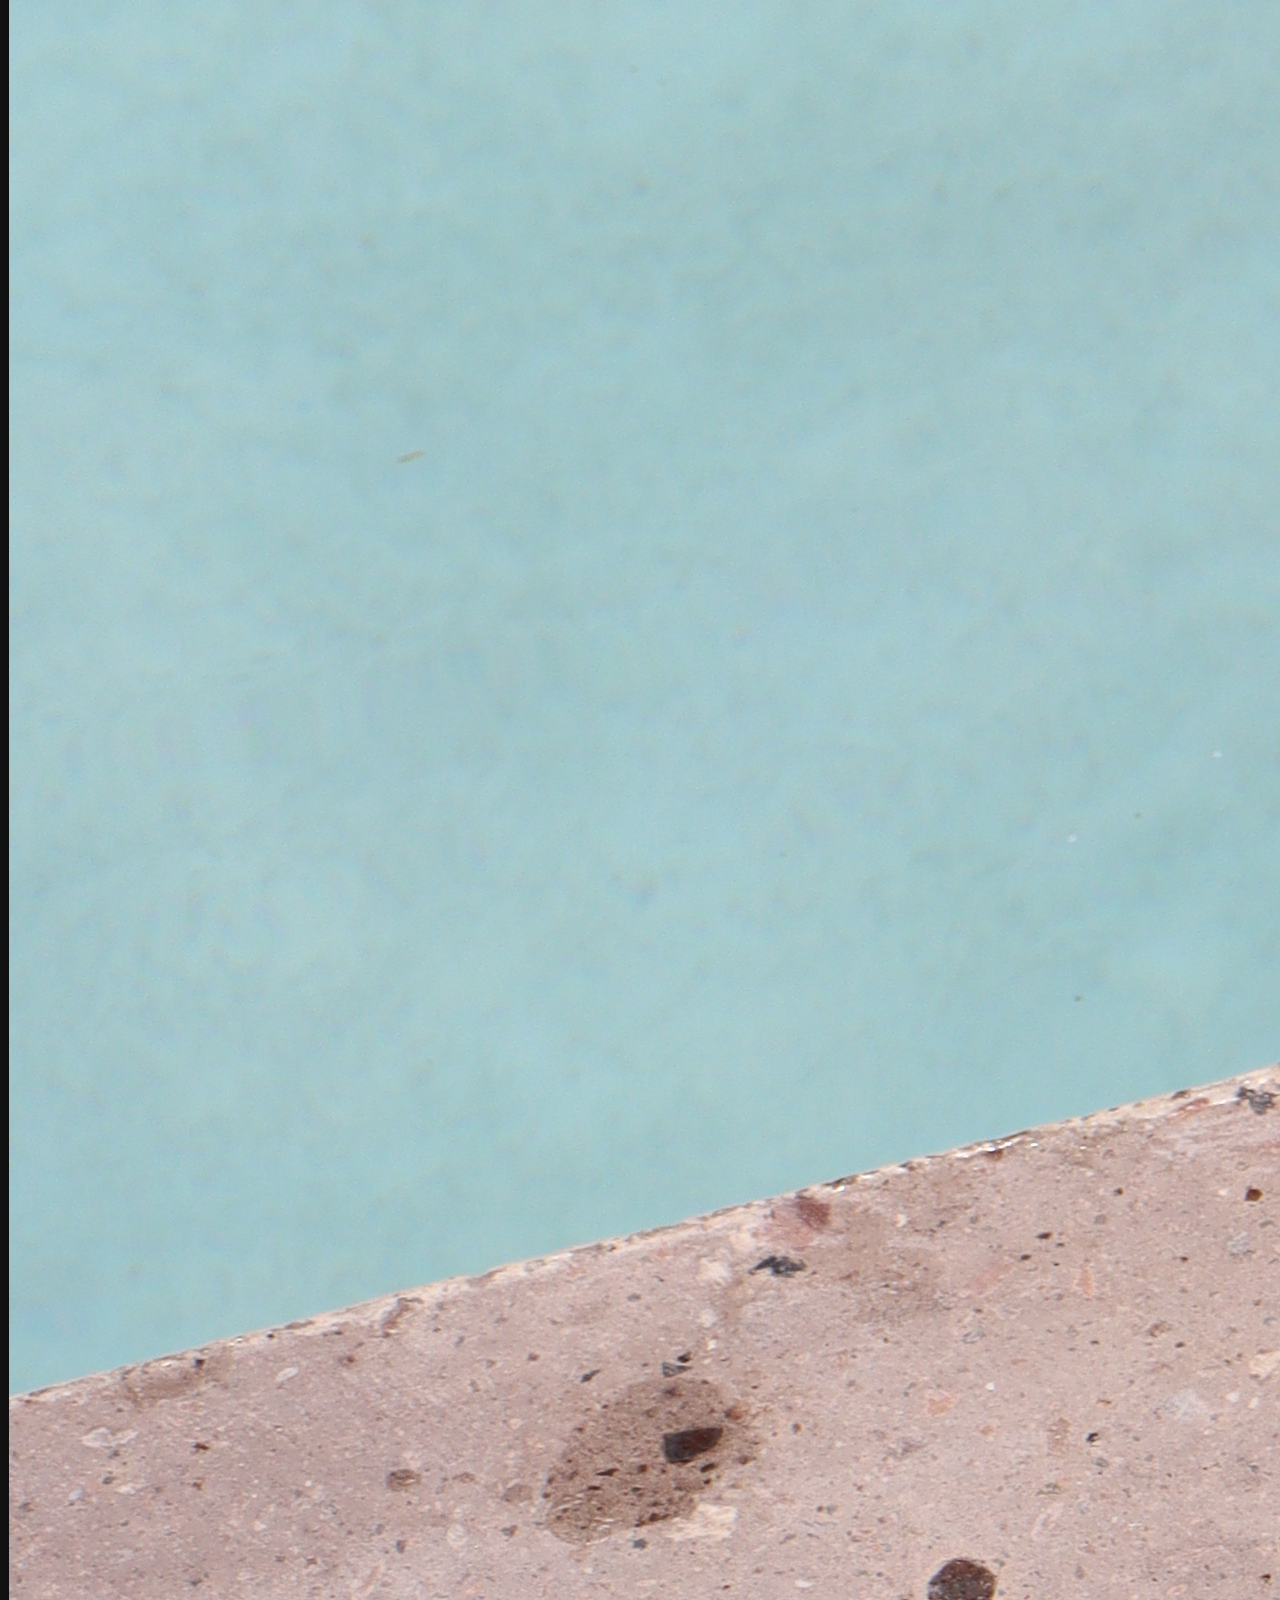
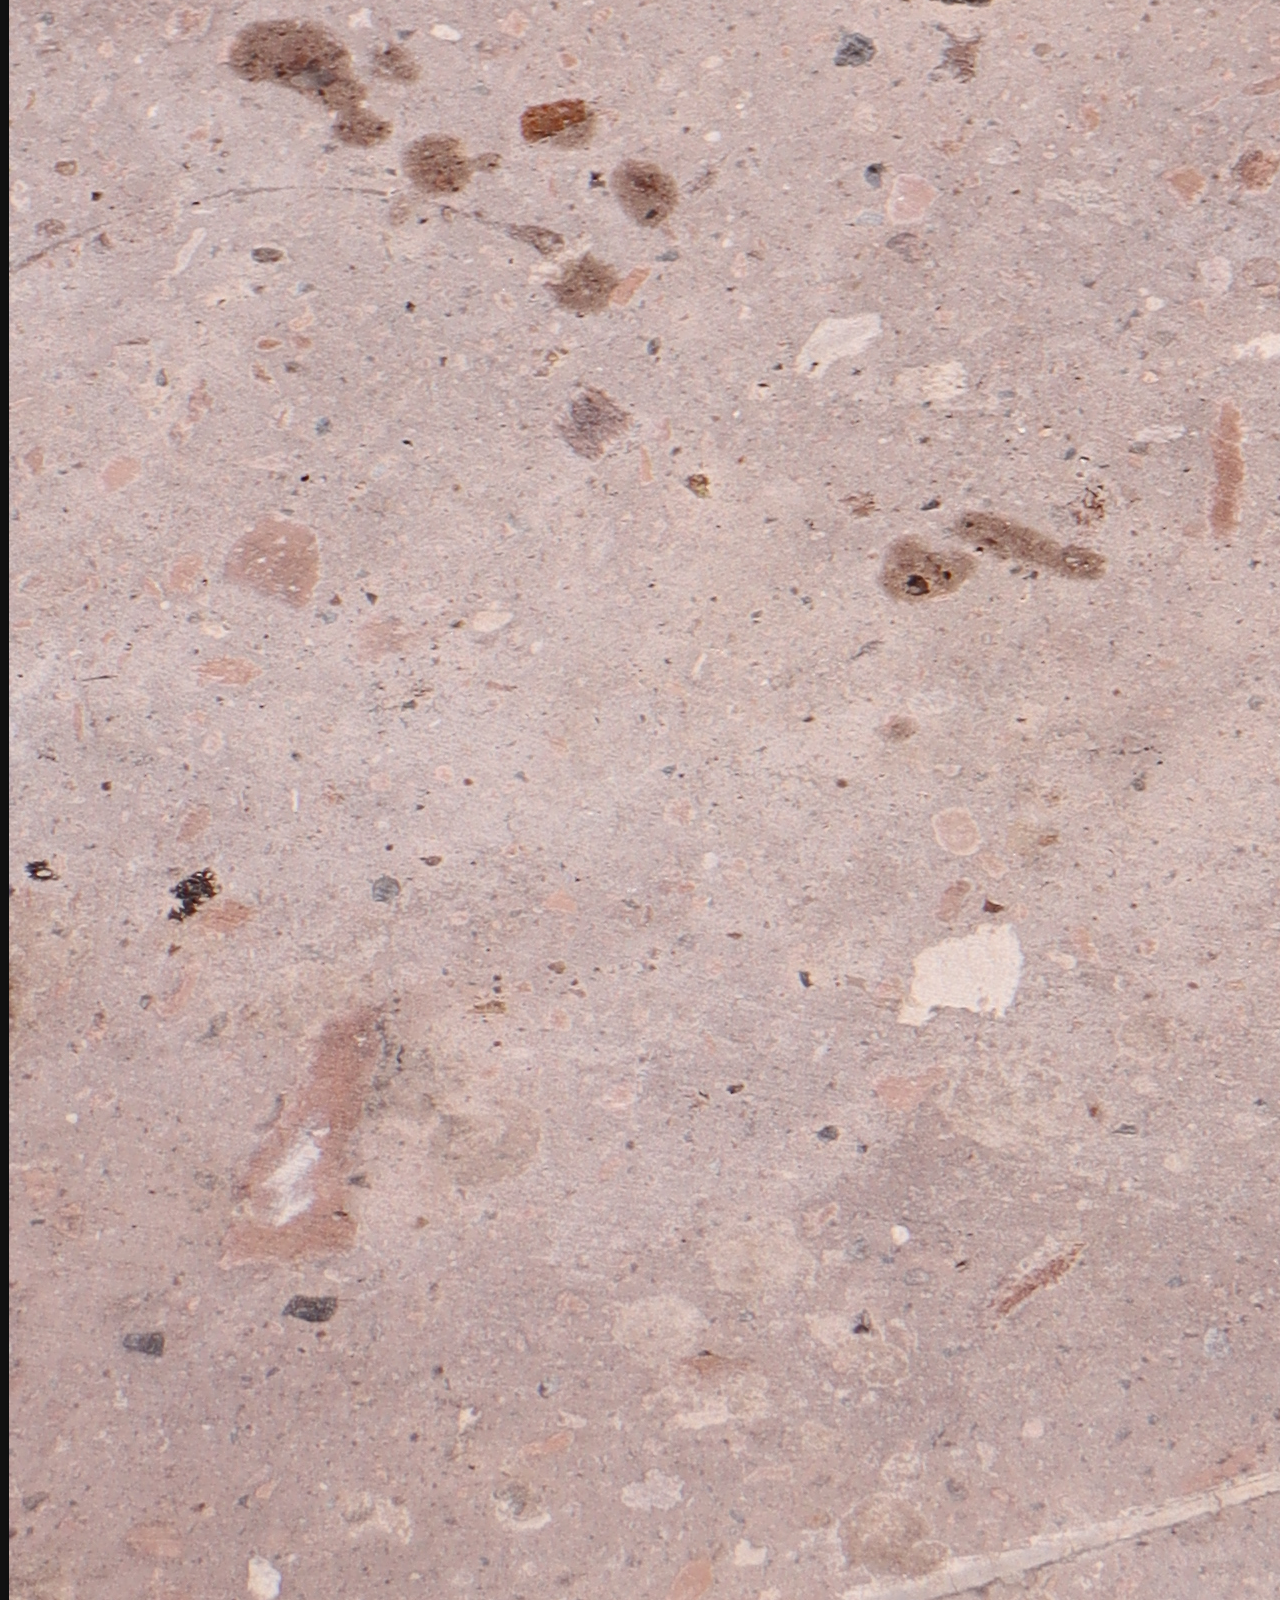
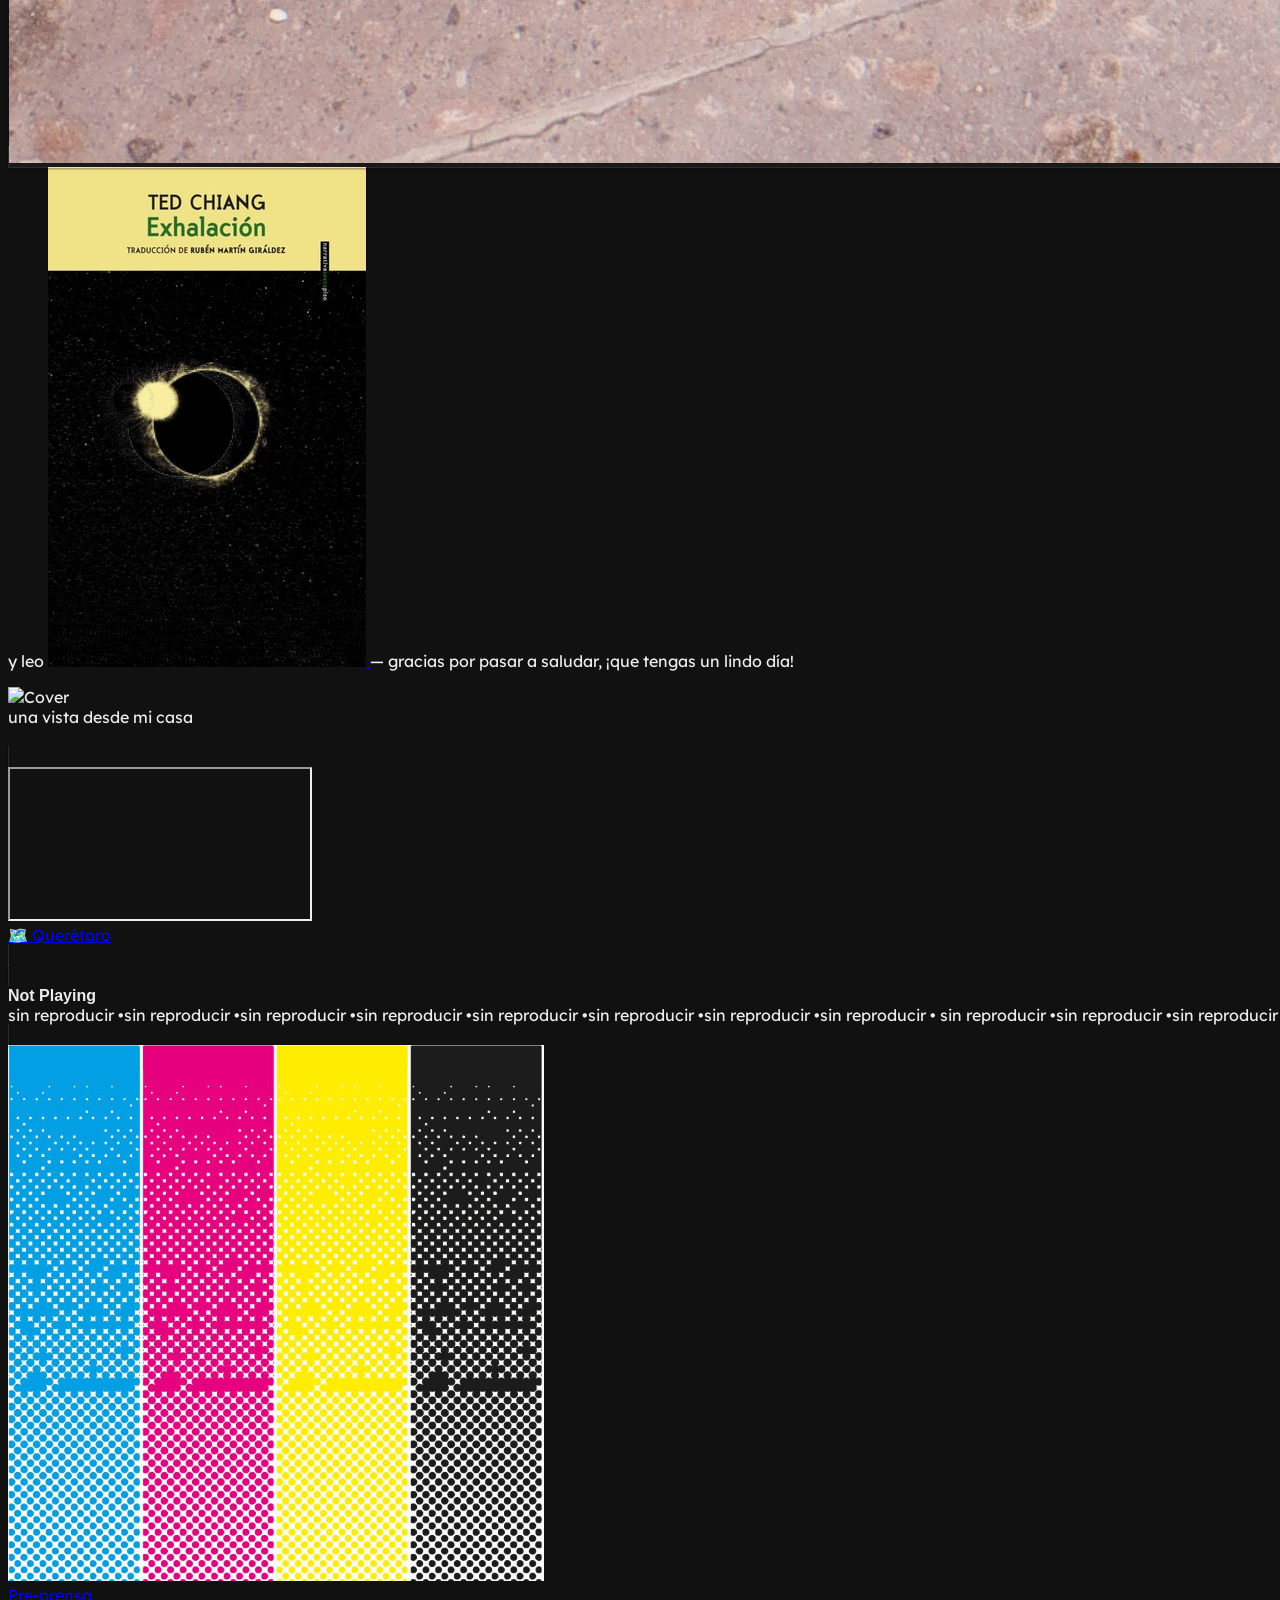
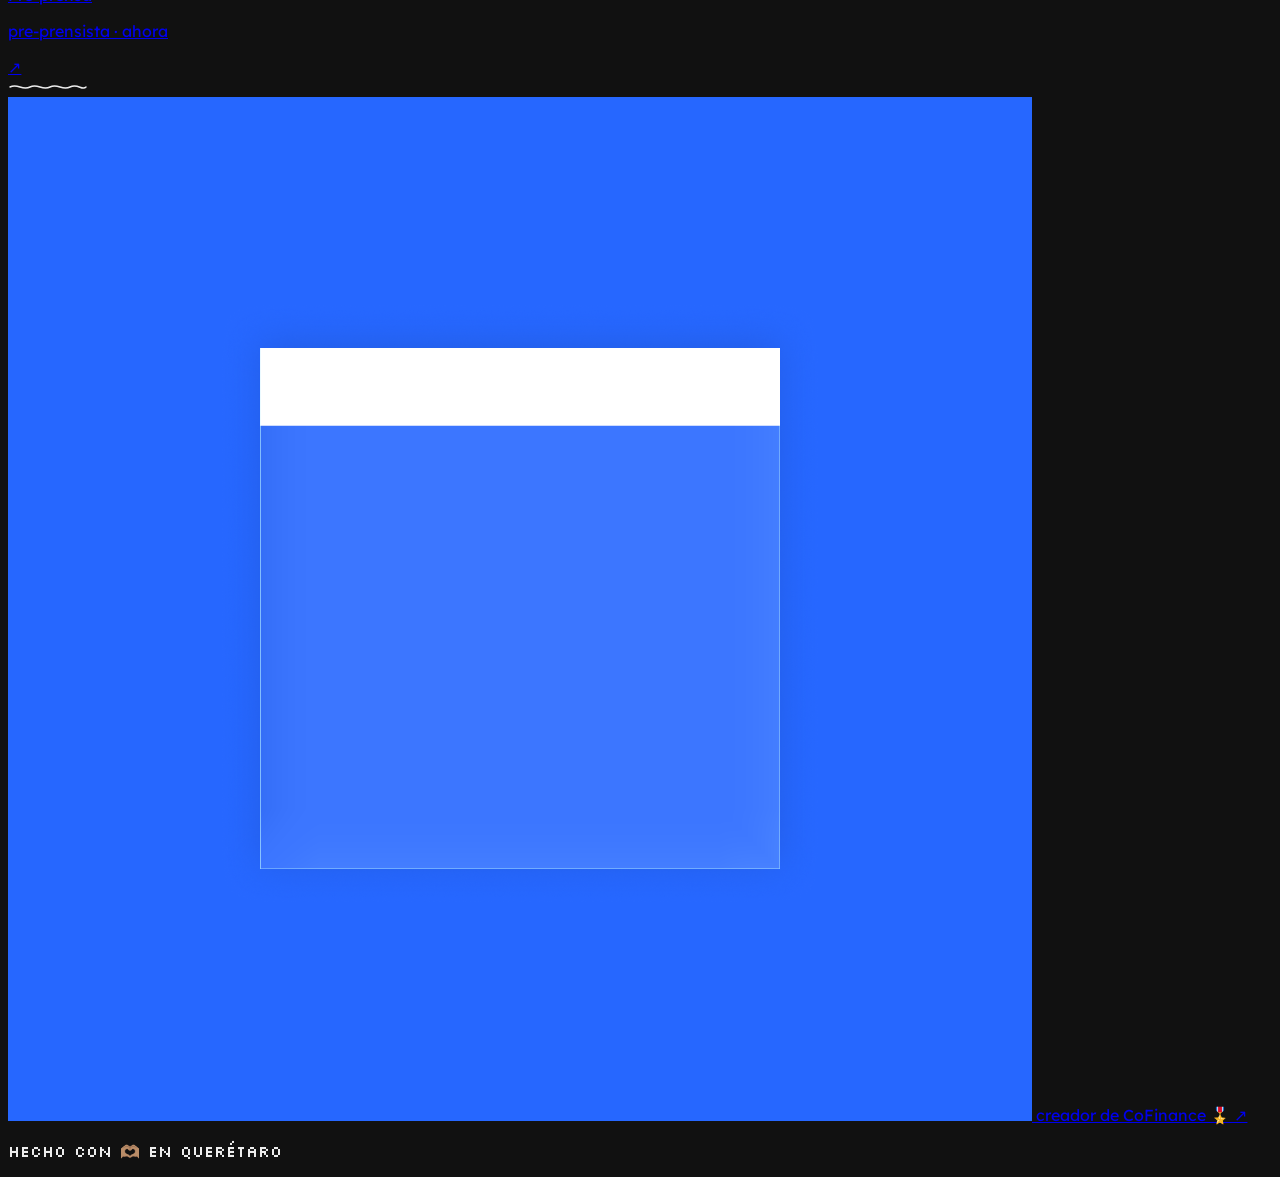
==== commit 93911f33: "Nav con efecto glass al scrollear Background semi-transparente + backdrop-blur + saturación cuando s" ====
--- a/index.html
+++ b/index.html
@@ -175,5 +175,6 @@
 <script src="cafe-data.js"></script>
 <script src="libros-data.js"></script>
 <script src="index.js"></script>
+<script src="nav.js"></script>
 </body>
 </html>
--- a/styles.css
+++ b/styles.css
@@ -95,6 +95,32 @@
    Scrollbar suave (opcional, estética)
    ============================================================ */
 ::selection { background: rgba(255,255,255,0.18); color: #fff; }
+
+/* ============================================================
+   Nav: glass effect al hacer scroll
+   ============================================================ */
+nav.fixed {
+  transition: background-color 250ms ease,
+              backdrop-filter 250ms ease,
+              -webkit-backdrop-filter 250ms ease,
+              box-shadow 250ms ease,
+              border-color 250ms ease;
+  border-bottom: 1px solid transparent;
+}
+nav.fixed.scrolled {
+  background-color: rgba(17, 17, 17, 0.65);
+  backdrop-filter: blur(18px) saturate(180%);
+  -webkit-backdrop-filter: blur(18px) saturate(180%);
+  border-bottom-color: rgba(255, 255, 255, 0.06);
+  box-shadow: 0 8px 30px rgba(0, 0, 0, 0.35);
+}
+nav.fixed > div {
+  transition: padding 250ms ease;
+}
+nav.fixed.scrolled > div {
+  padding-top: 1rem;
+  padding-bottom: 1rem;
+}
 
 /* ============================================================
    Galería de fotos (página fotos.html)
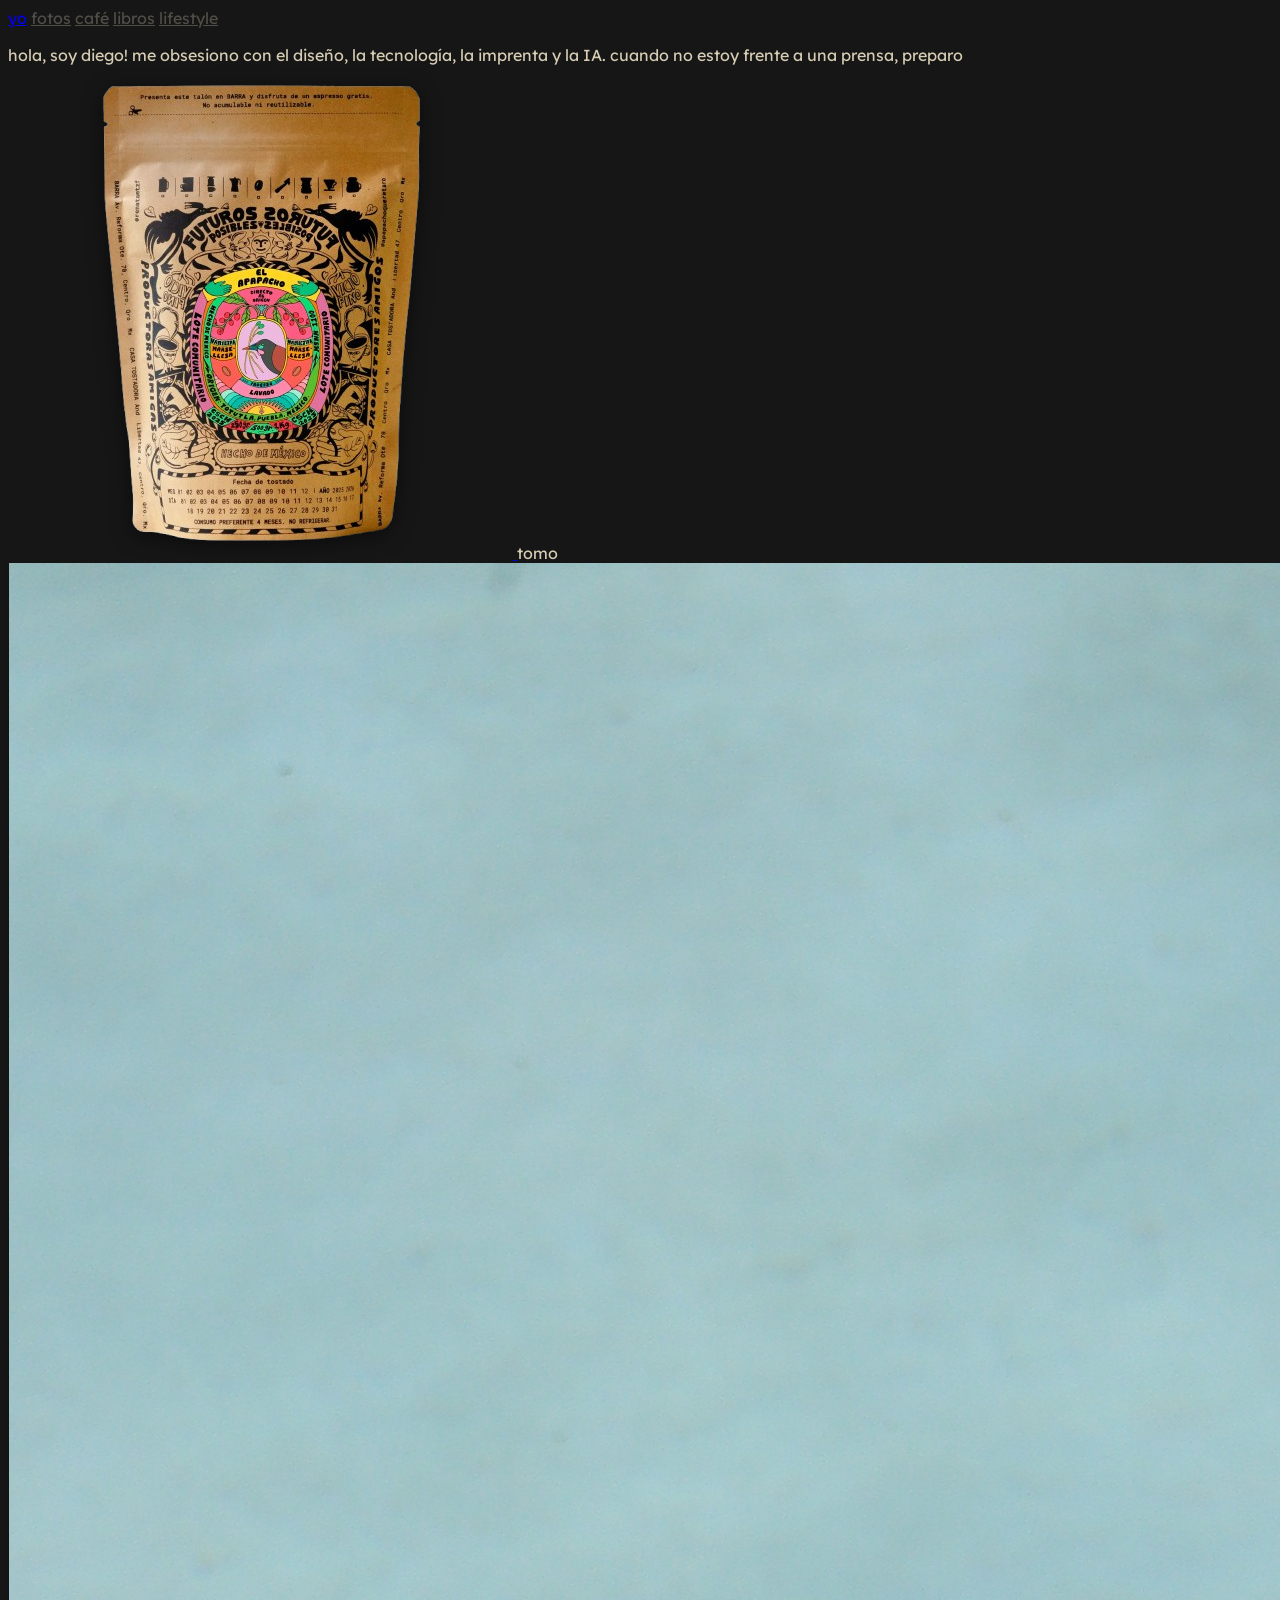
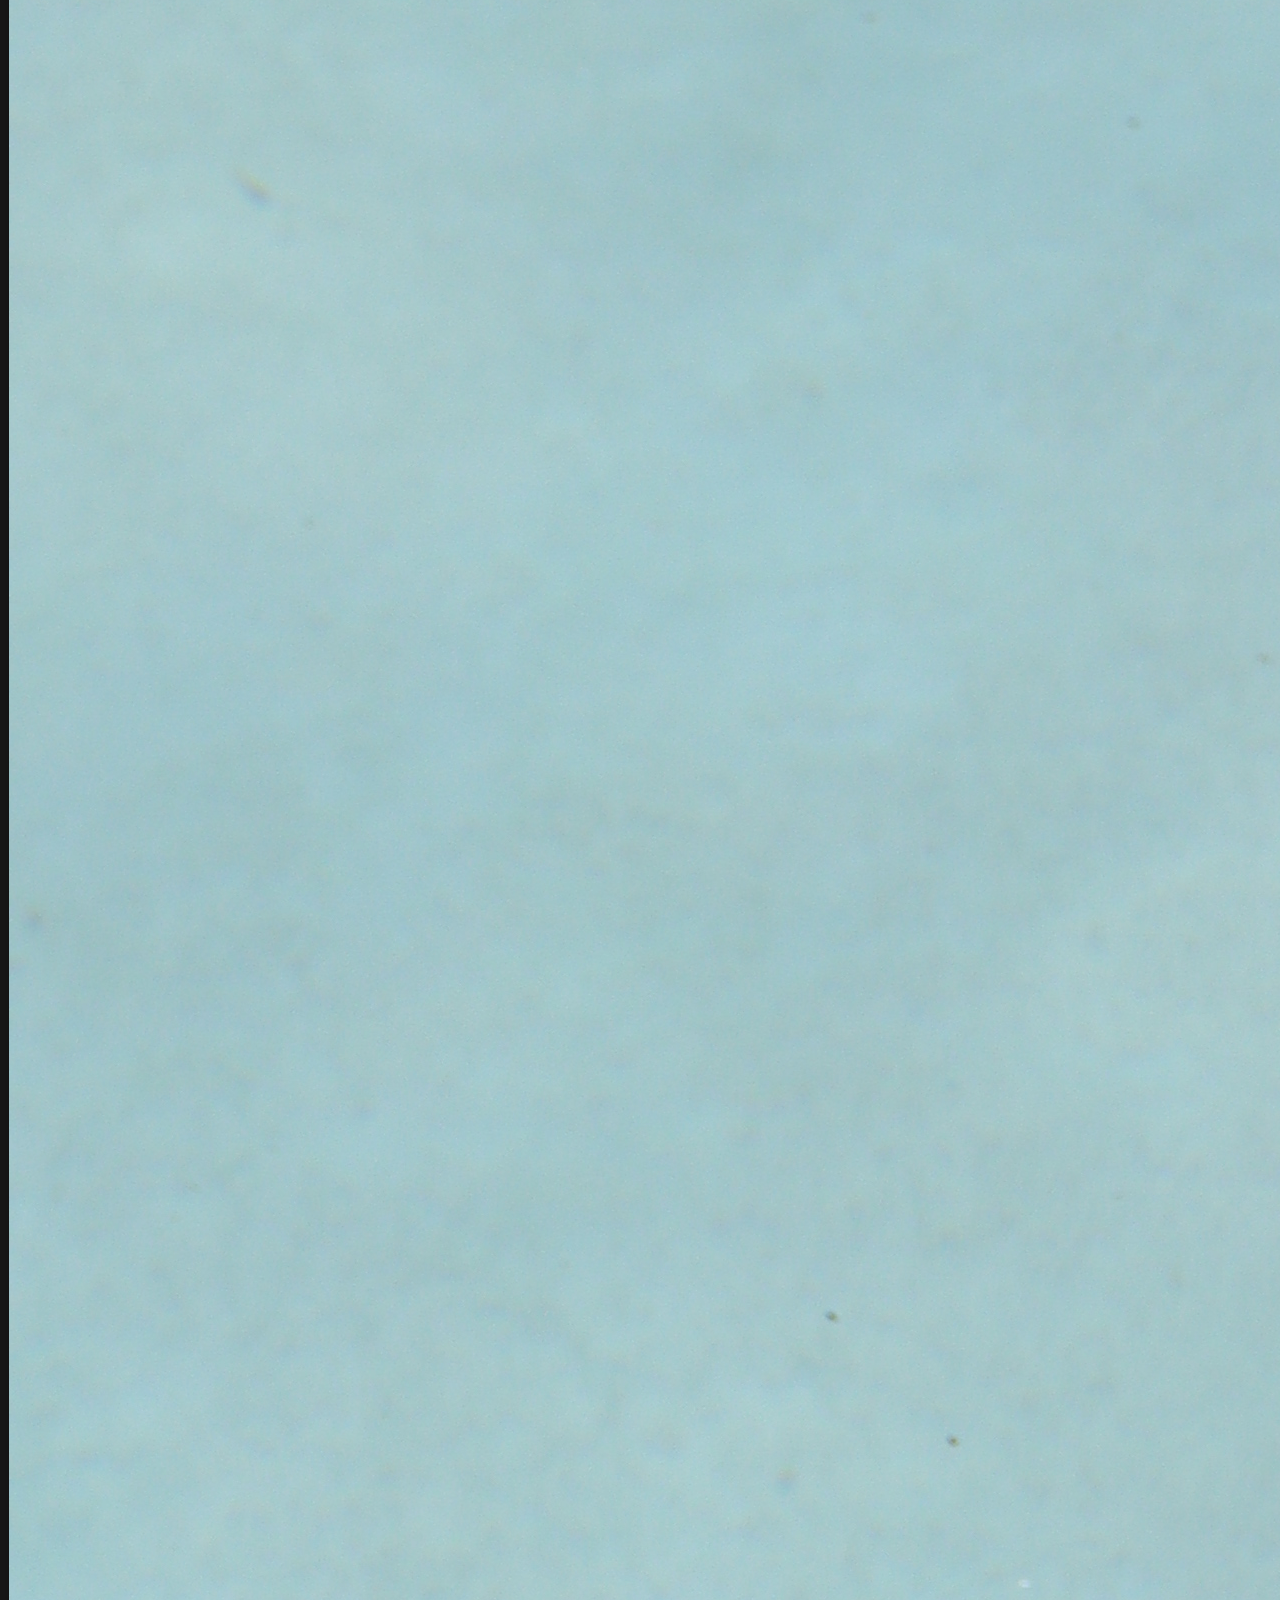
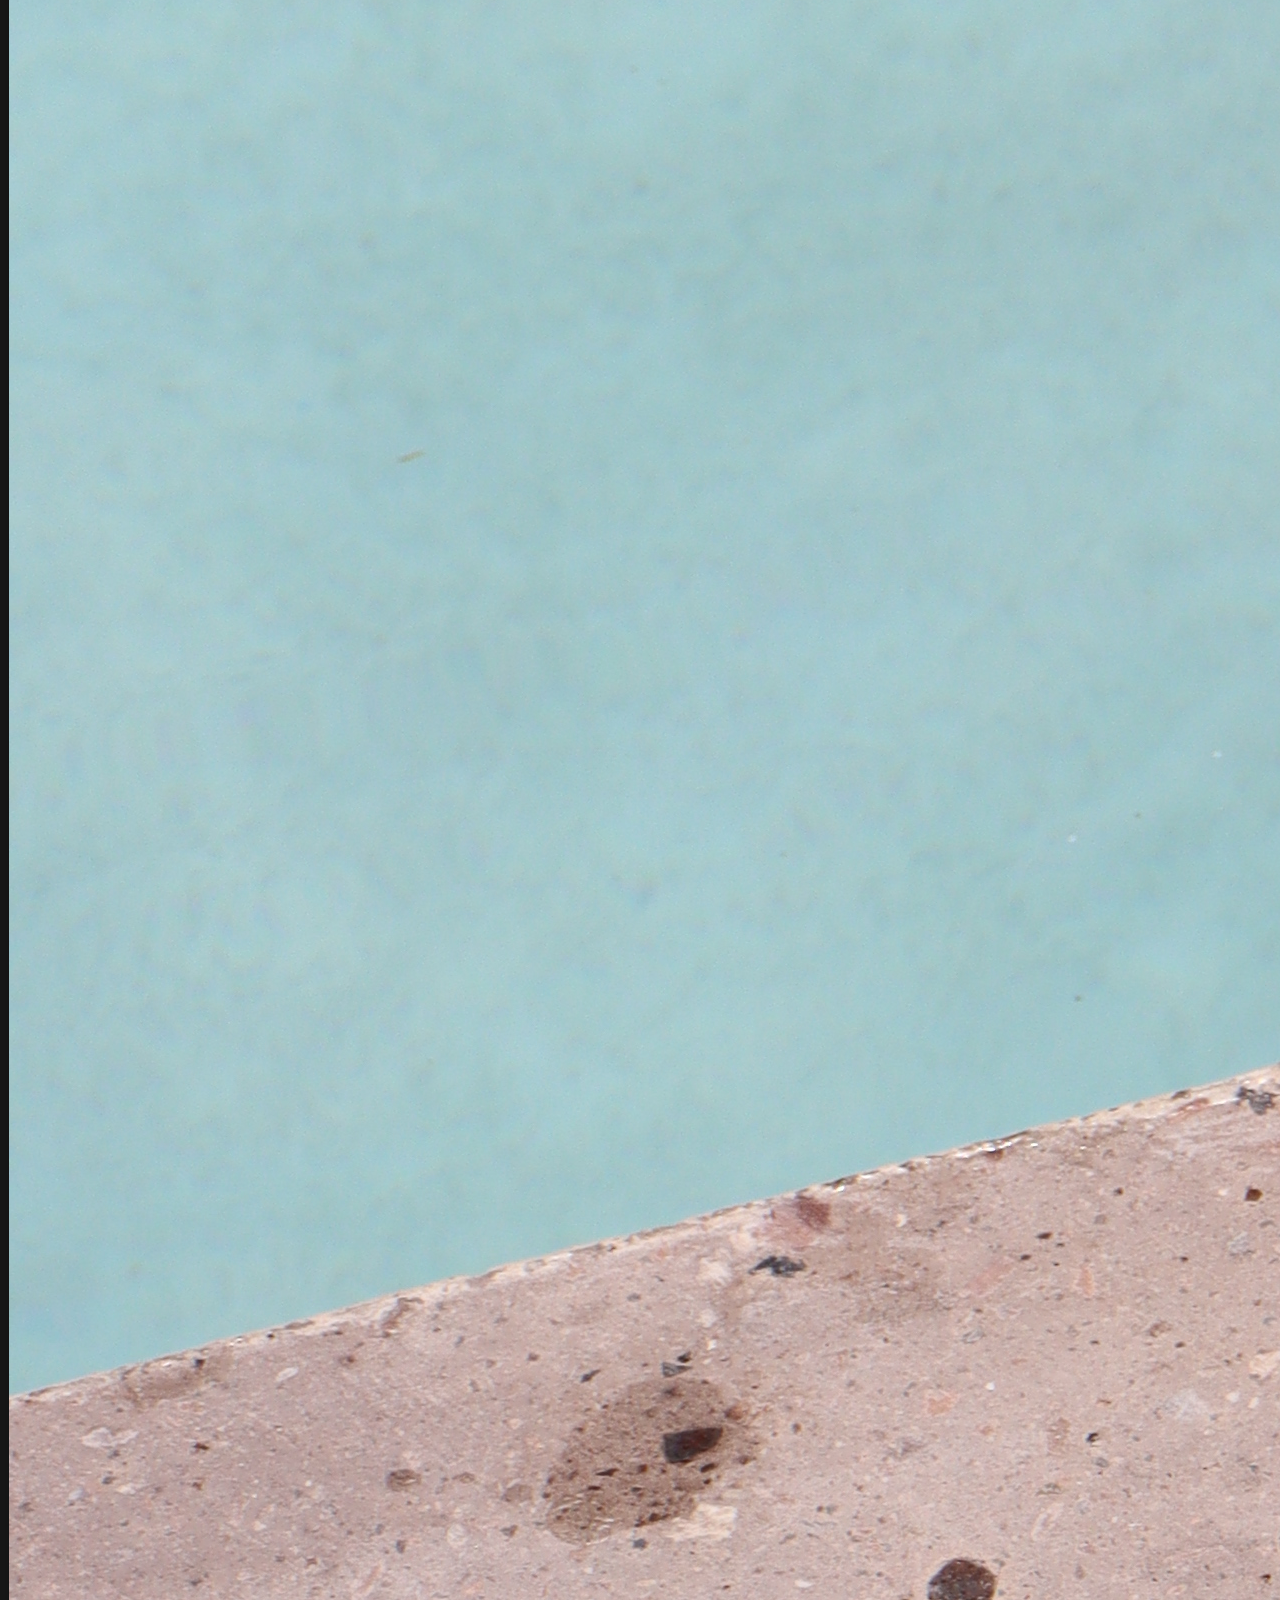
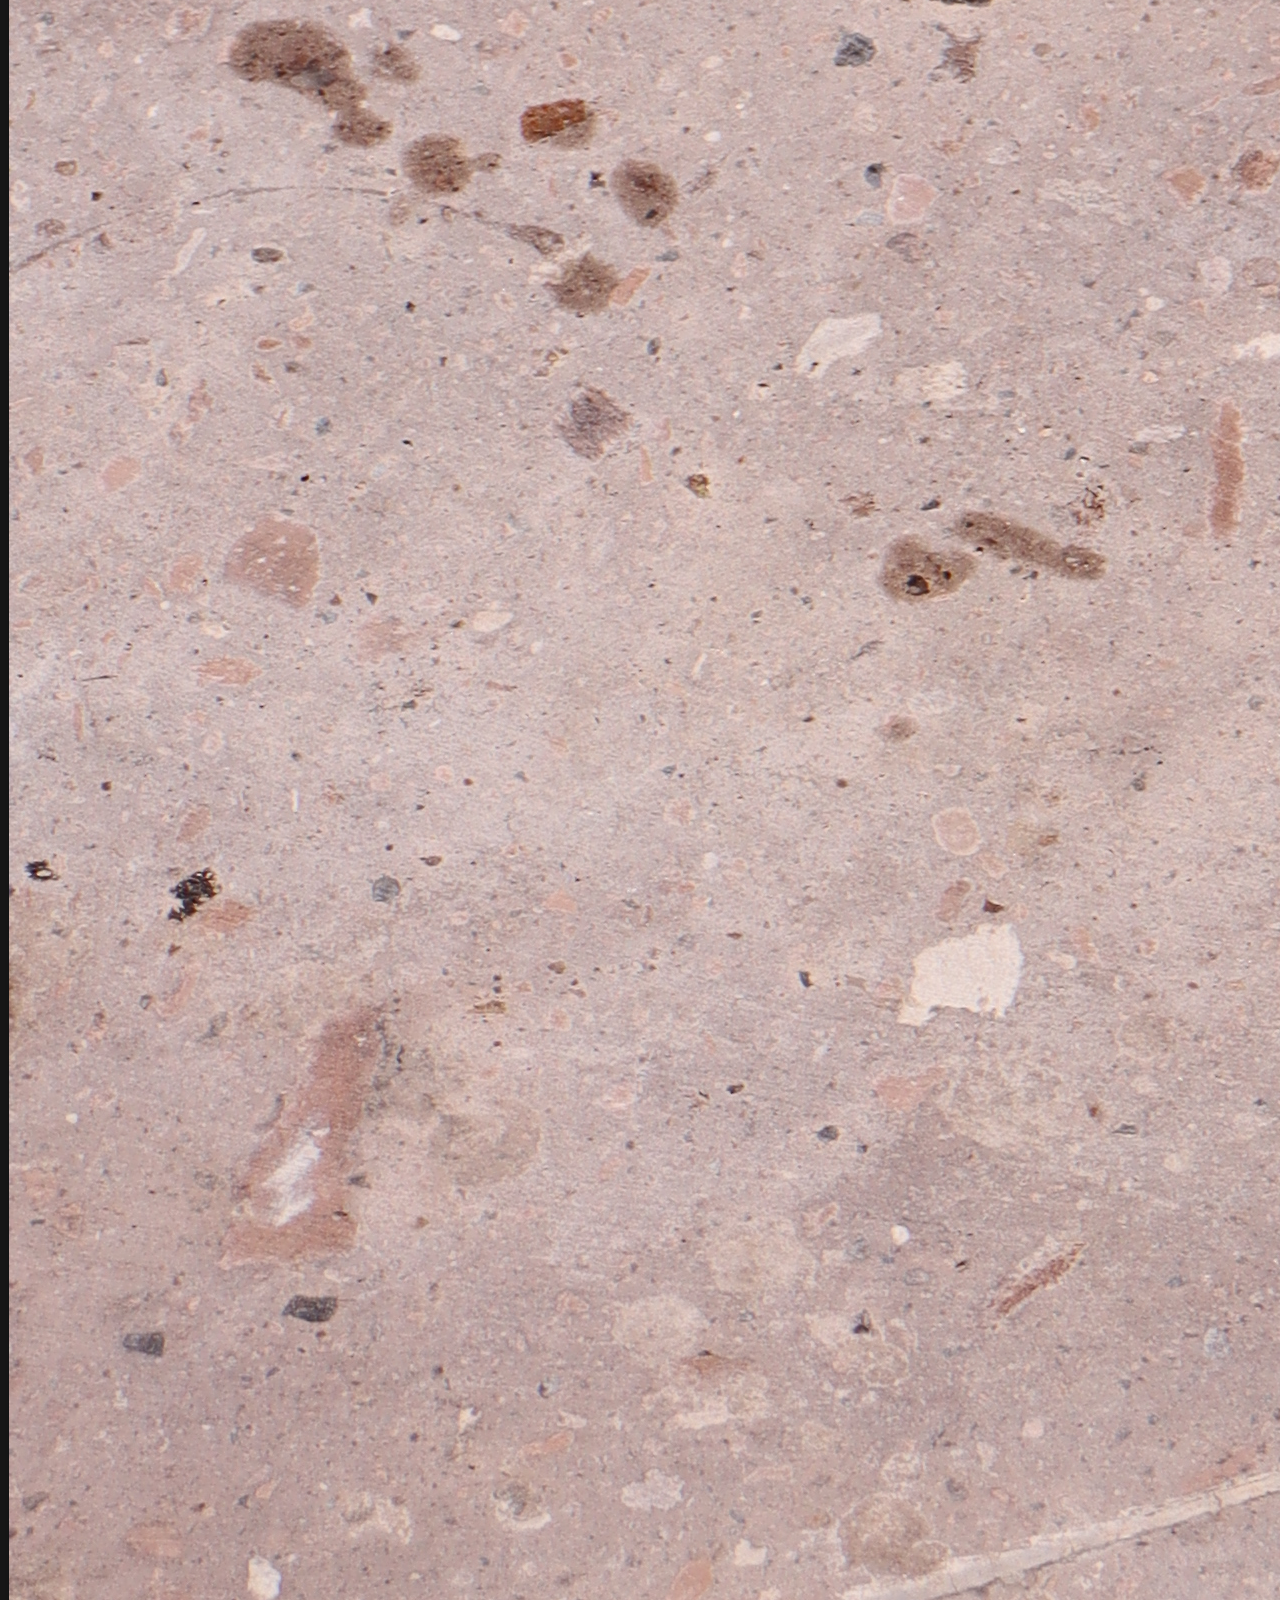
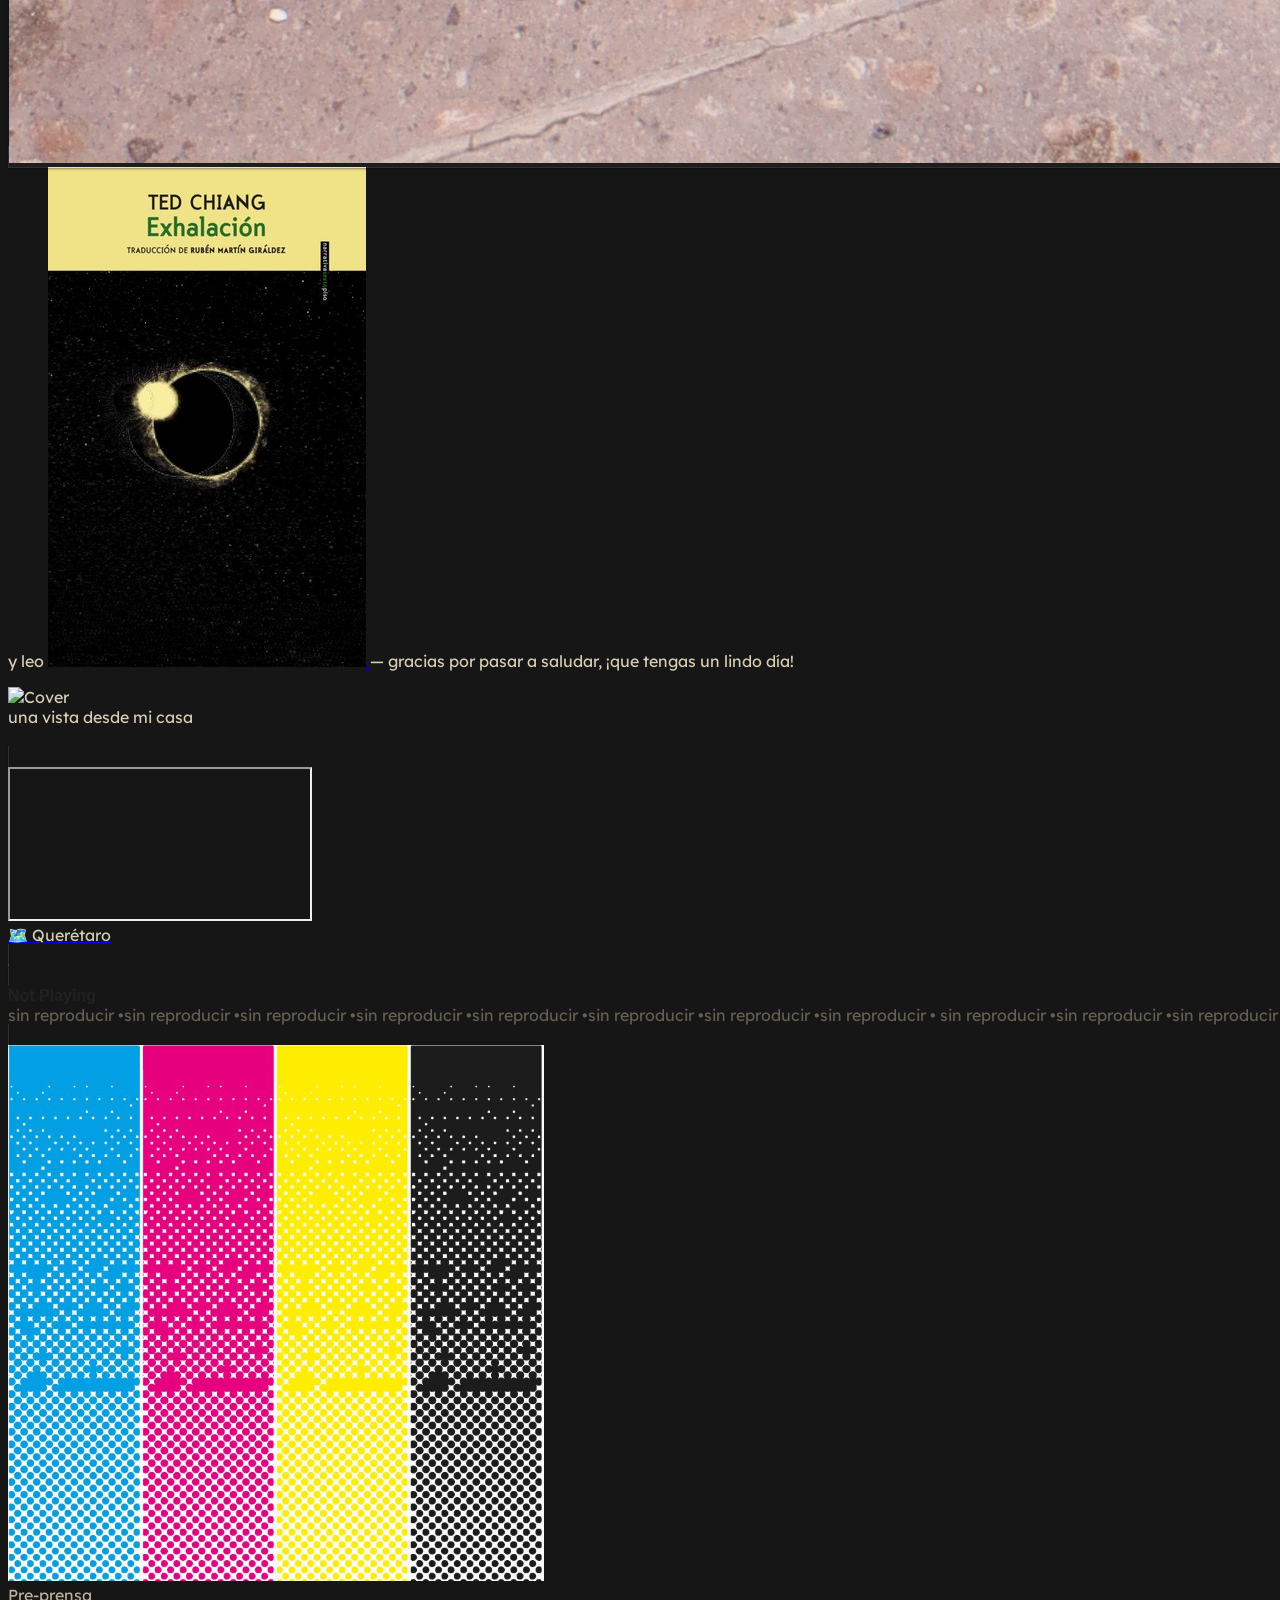
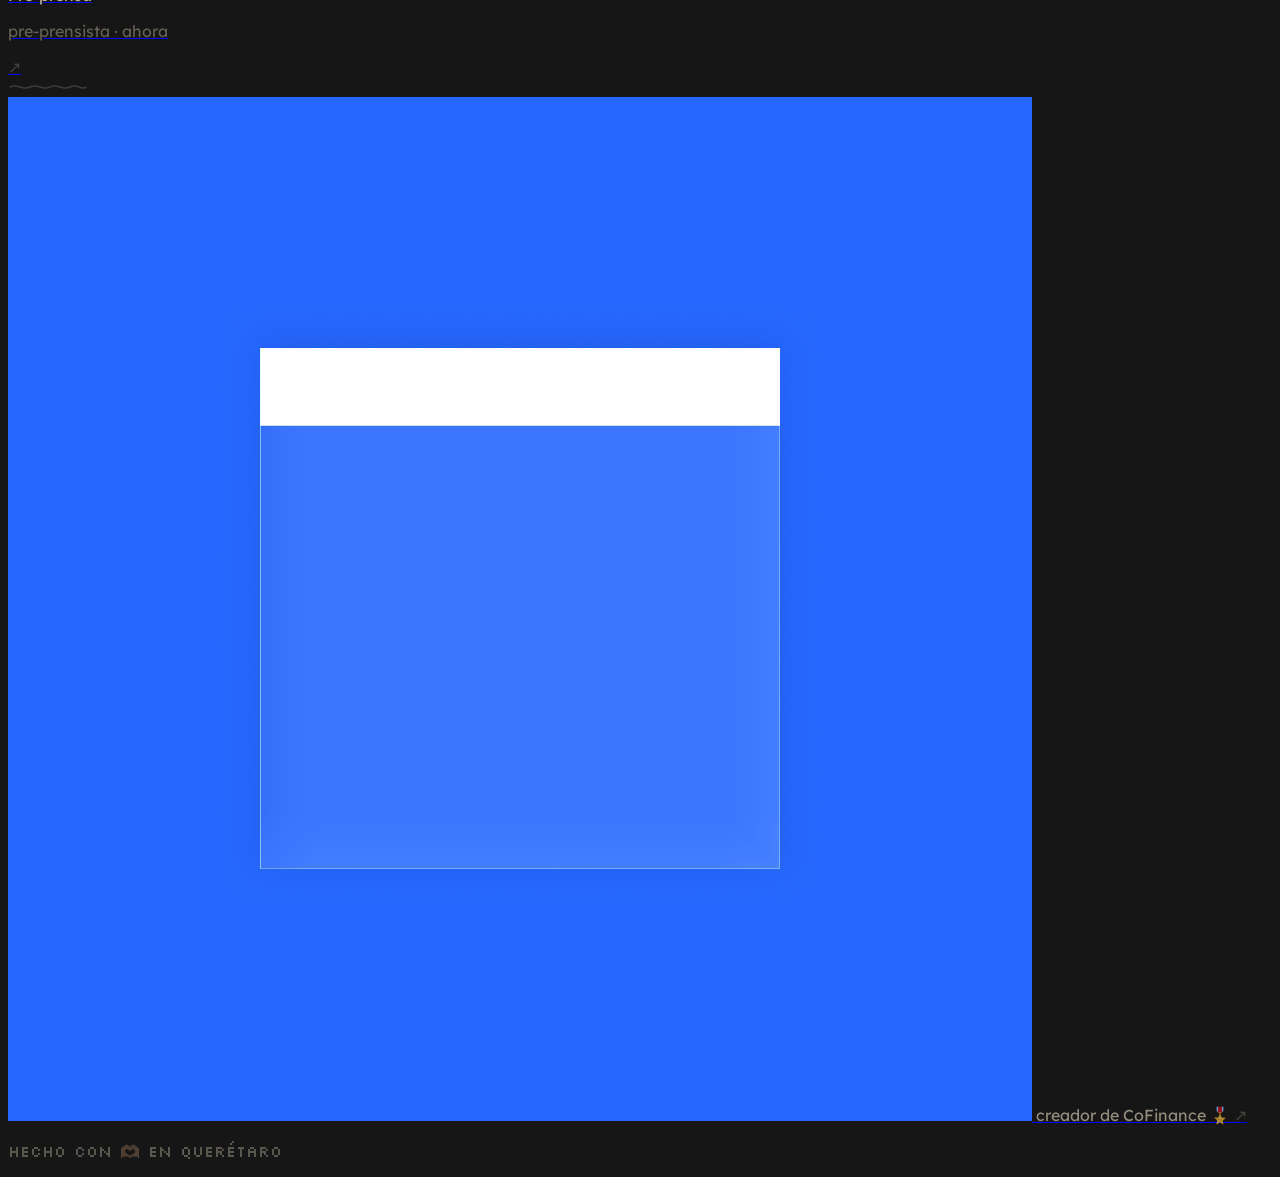
==== commit 560d0bdf: "Nueva paleta: fondo #161616 + tinta crema #d6cdb4 - styles.css: --bg, --ink y --subtle migrados a to" ====
--- a/index.html
+++ b/index.html
@@ -17,7 +17,7 @@
 <link rel="stylesheet" href="styles.css" />
 </head>
 
-<body class="bg-[#111111] text-[#ededed] antialiased">
+<body class="bg-[#161616] text-[#d6cdb4] antialiased">
 
   <!-- ===================== NAV ===================== -->
   <nav class="fixed top-0 left-0 w-full z-50 transition-opacity duration-200">
--- a/styles.css
+++ b/styles.css
@@ -4,11 +4,12 @@
    ============================================================ */
 
 :root {
-  --bg: #111111;
-  --ink: #ededed;
-  --subtle: rgba(255, 255, 255, 0.55);
-  --glass-stroke: rgba(255, 255, 255, 0.08);
-  --glass-stroke-soft: rgba(255, 255, 255, 0.05);
+  --bg: #161616;
+  --ink: #d6cdb4;
+  --ink-rgb: 214, 205, 180;
+  --subtle: rgba(214, 205, 180, 0.55);
+  --glass-stroke: rgba(214, 205, 180, 0.10);
+  --glass-stroke-soft: rgba(214, 205, 180, 0.06);
 }
 
 html, body {
@@ -94,7 +95,40 @@
 /* ============================================================
    Scrollbar suave (opcional, estética)
    ============================================================ */
-::selection { background: rgba(255,255,255,0.18); color: #fff; }
+::selection { background: rgba(214, 205, 180, 0.25); color: #fff; }
+
+/* ============================================================
+   Override del color "blanco" Tailwind a la tinta crema
+   Mapea text-white/X% → mismo X% pero con el color #d6cdb4.
+   Para mantener el blanco real en un elemento puntual (ej. chip
+   sobre una foto), agregale la clase .keep-white o usá color
+   inline.
+   ============================================================ */
+.text-white               { color: rgb(var(--ink-rgb)) !important; }
+.text-white\/95           { color: rgba(var(--ink-rgb), 0.95) !important; }
+.text-white\/90           { color: rgba(var(--ink-rgb), 0.9)  !important; }
+.text-white\/85           { color: rgba(var(--ink-rgb), 0.85) !important; }
+.text-white\/80           { color: rgba(var(--ink-rgb), 0.8)  !important; }
+.text-white\/75           { color: rgba(var(--ink-rgb), 0.75) !important; }
+.text-white\/70           { color: rgba(var(--ink-rgb), 0.7)  !important; }
+.text-white\/65           { color: rgba(var(--ink-rgb), 0.65) !important; }
+.text-white\/60           { color: rgba(var(--ink-rgb), 0.6)  !important; }
+.text-white\/55           { color: rgba(var(--ink-rgb), 0.55) !important; }
+.text-white\/50           { color: rgba(var(--ink-rgb), 0.5)  !important; }
+.text-white\/45           { color: rgba(var(--ink-rgb), 0.45) !important; }
+.text-white\/40           { color: rgba(var(--ink-rgb), 0.4)  !important; }
+.text-white\/35           { color: rgba(var(--ink-rgb), 0.35) !important; }
+.text-white\/30           { color: rgba(var(--ink-rgb), 0.3)  !important; }
+.text-white\/25           { color: rgba(var(--ink-rgb), 0.25) !important; }
+.text-white\/20           { color: rgba(var(--ink-rgb), 0.2)  !important; }
+.text-white\/15           { color: rgba(var(--ink-rgb), 0.15) !important; }
+.text-white\/\[0\.07\]    { color: rgba(var(--ink-rgb), 0.07) !important; }
+
+/* Escape hatch: para mantener blanco puro */
+.keep-white                { color: #fff !important; }
+.keep-white\/80            { color: rgba(255,255,255,0.8) !important; }
+.keep-white\/70            { color: rgba(255,255,255,0.7) !important; }
+.keep-white\/40            { color: rgba(255,255,255,0.4) !important; }
 
 /* ============================================================
    Nav: glass effect al hacer scroll
@@ -108,7 +142,7 @@
   border-bottom: 1px solid transparent;
 }
 nav.fixed.scrolled {
-  background-color: rgba(17, 17, 17, 0.65);
+  background-color: rgba(22, 22, 22, 0.65);
   backdrop-filter: blur(18px) saturate(180%);
   -webkit-backdrop-filter: blur(18px) saturate(180%);
   border-bottom-color: rgba(255, 255, 255, 0.06);
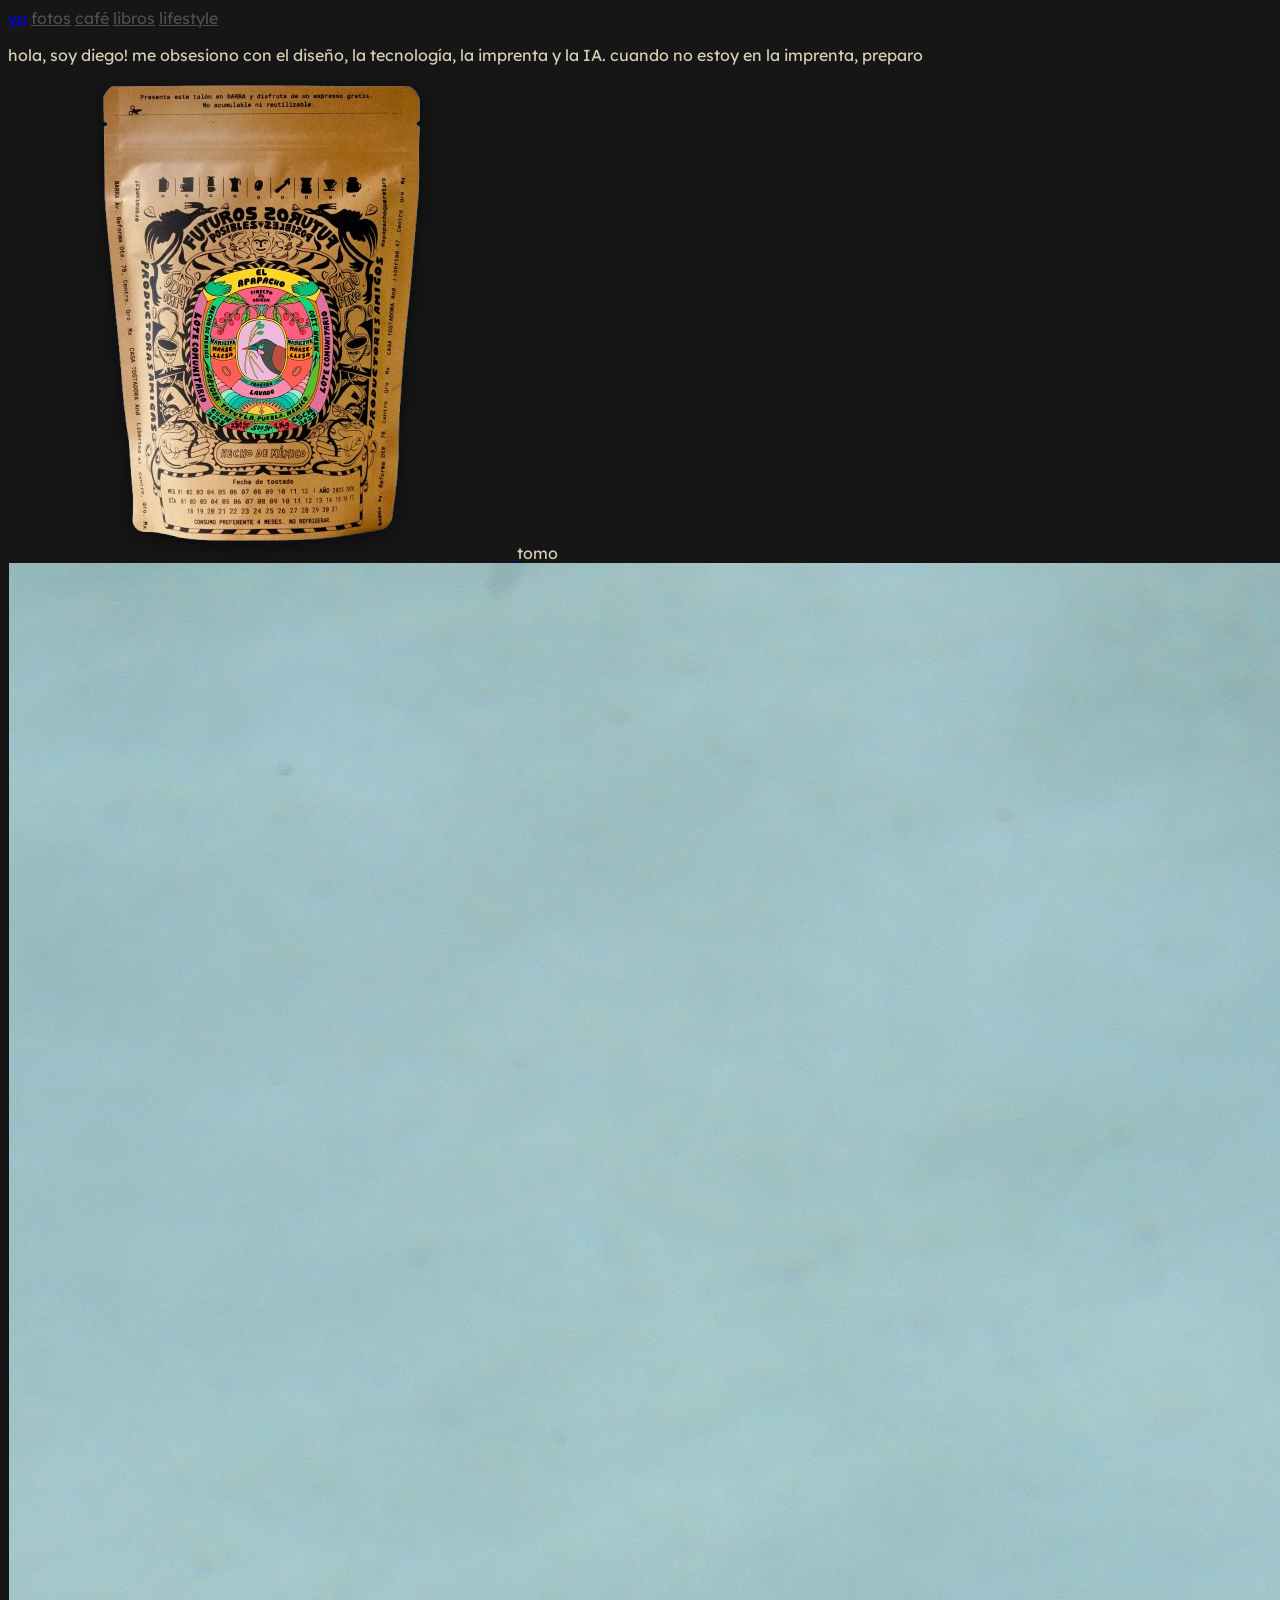
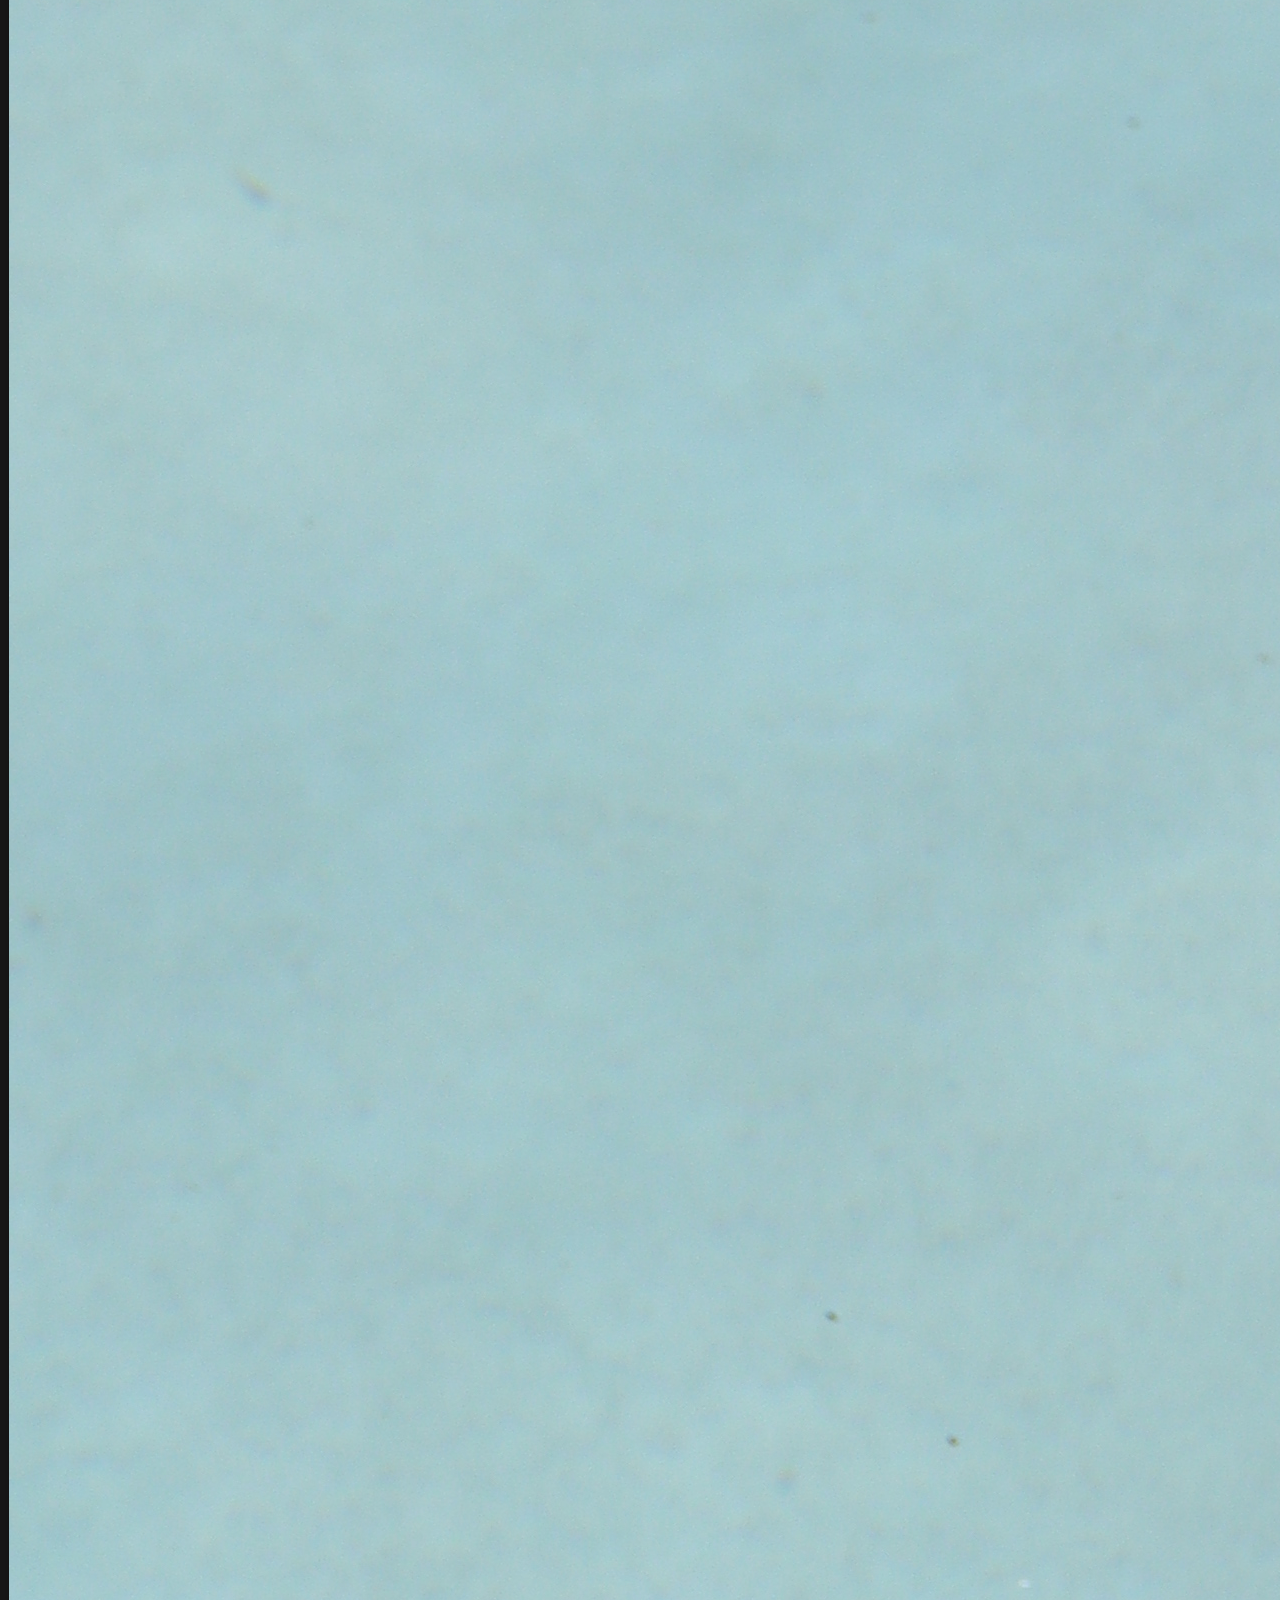
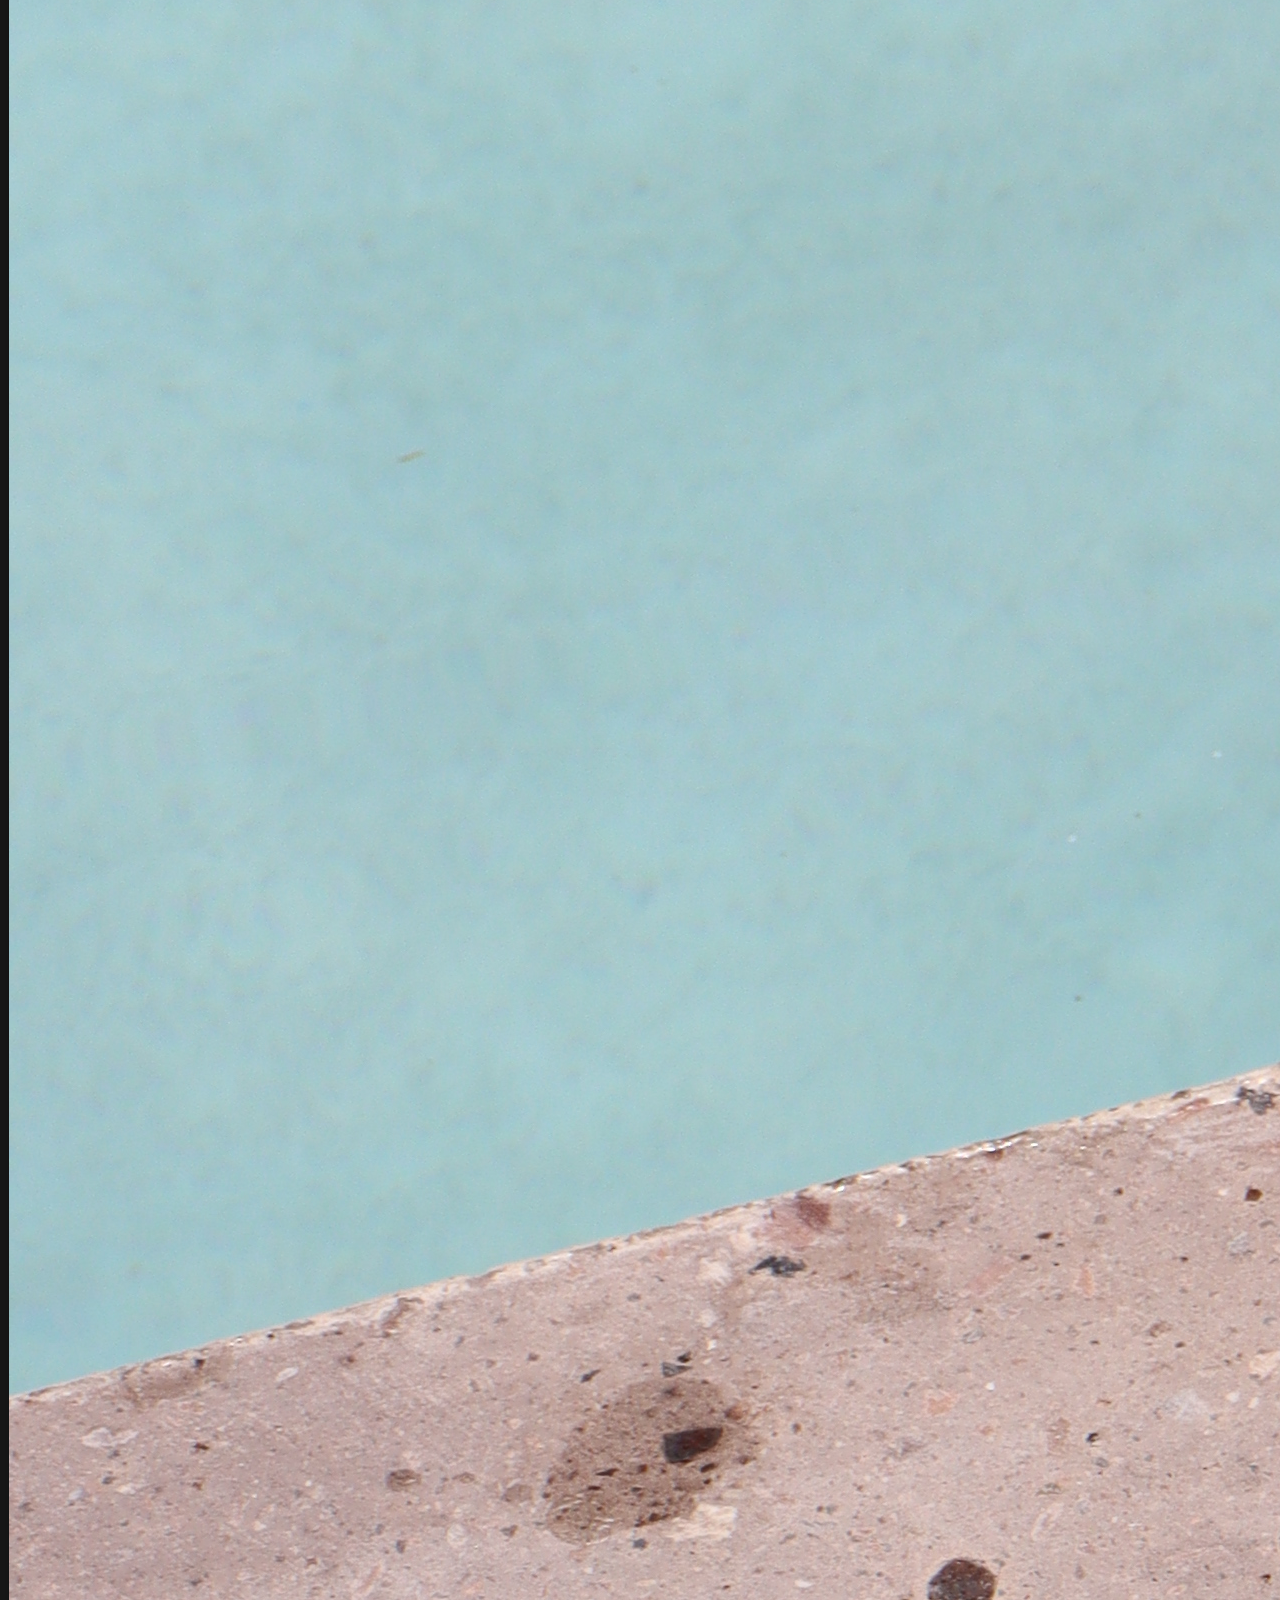
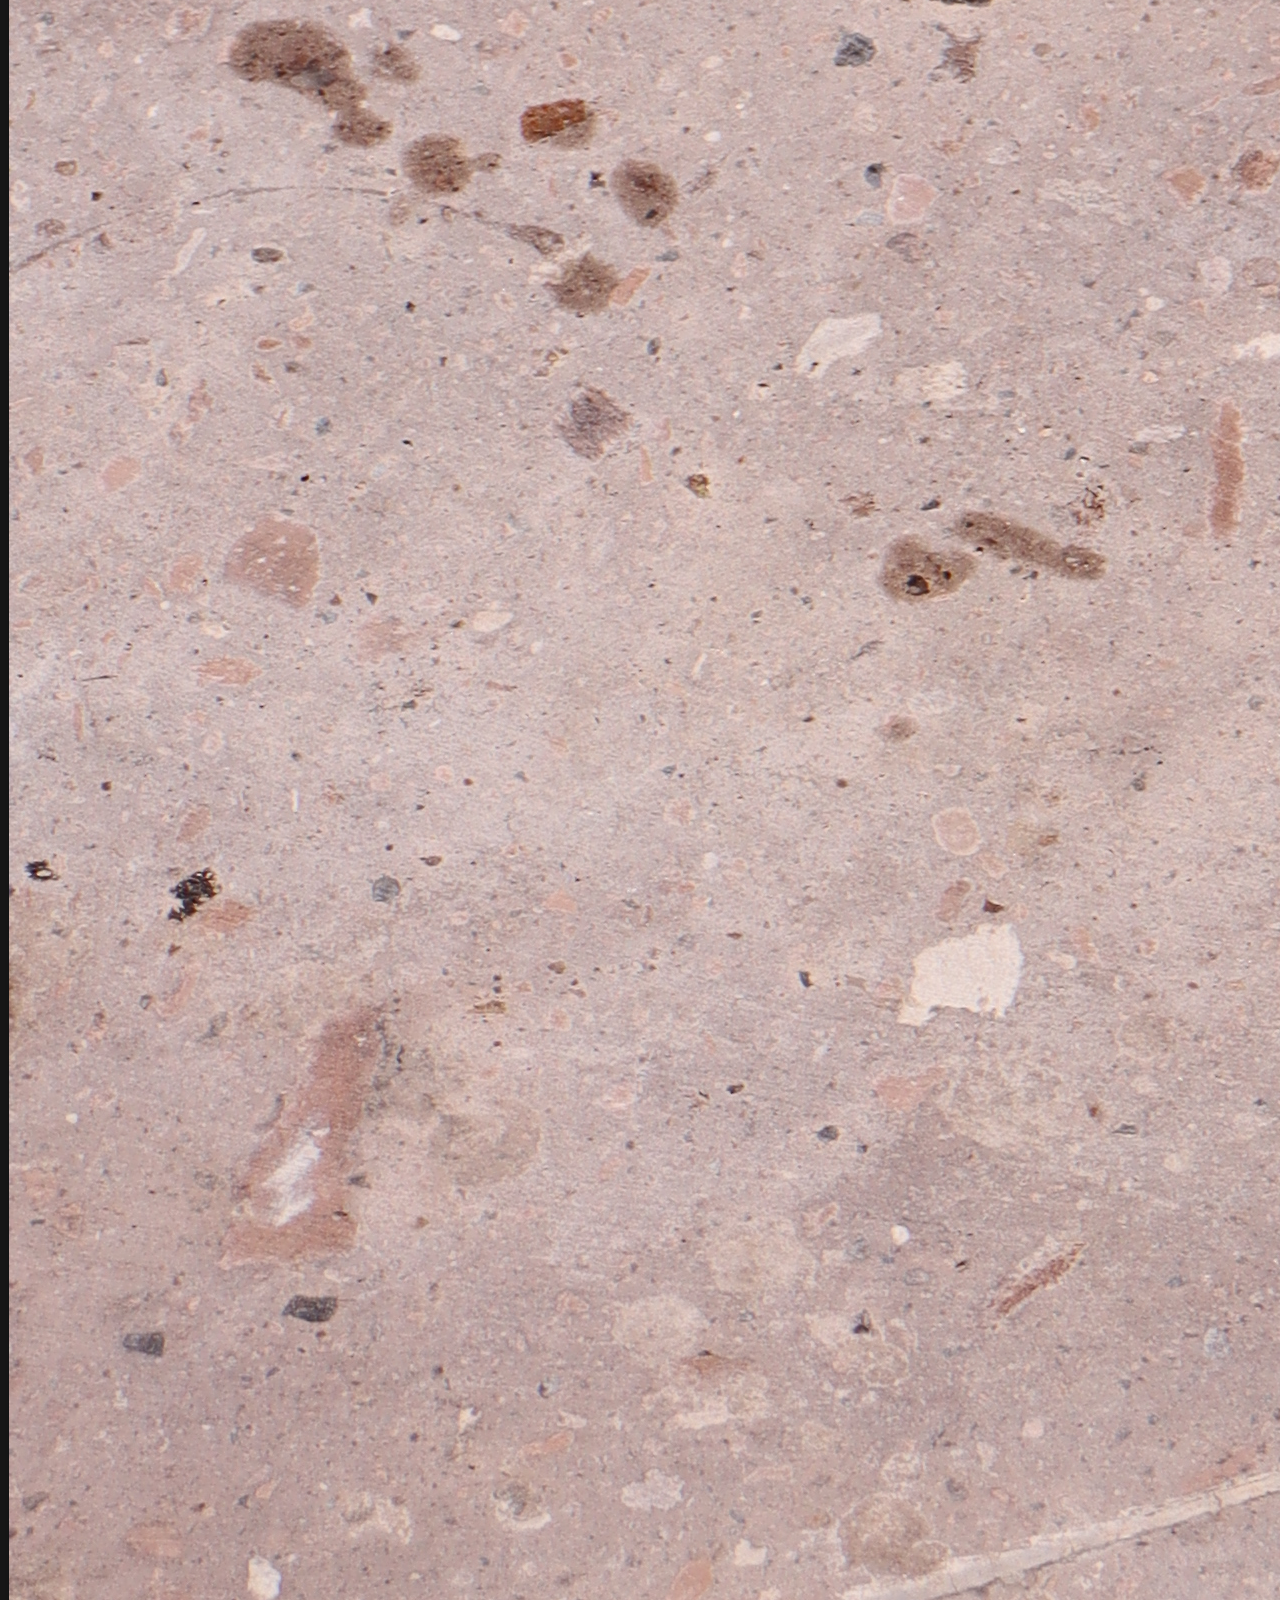
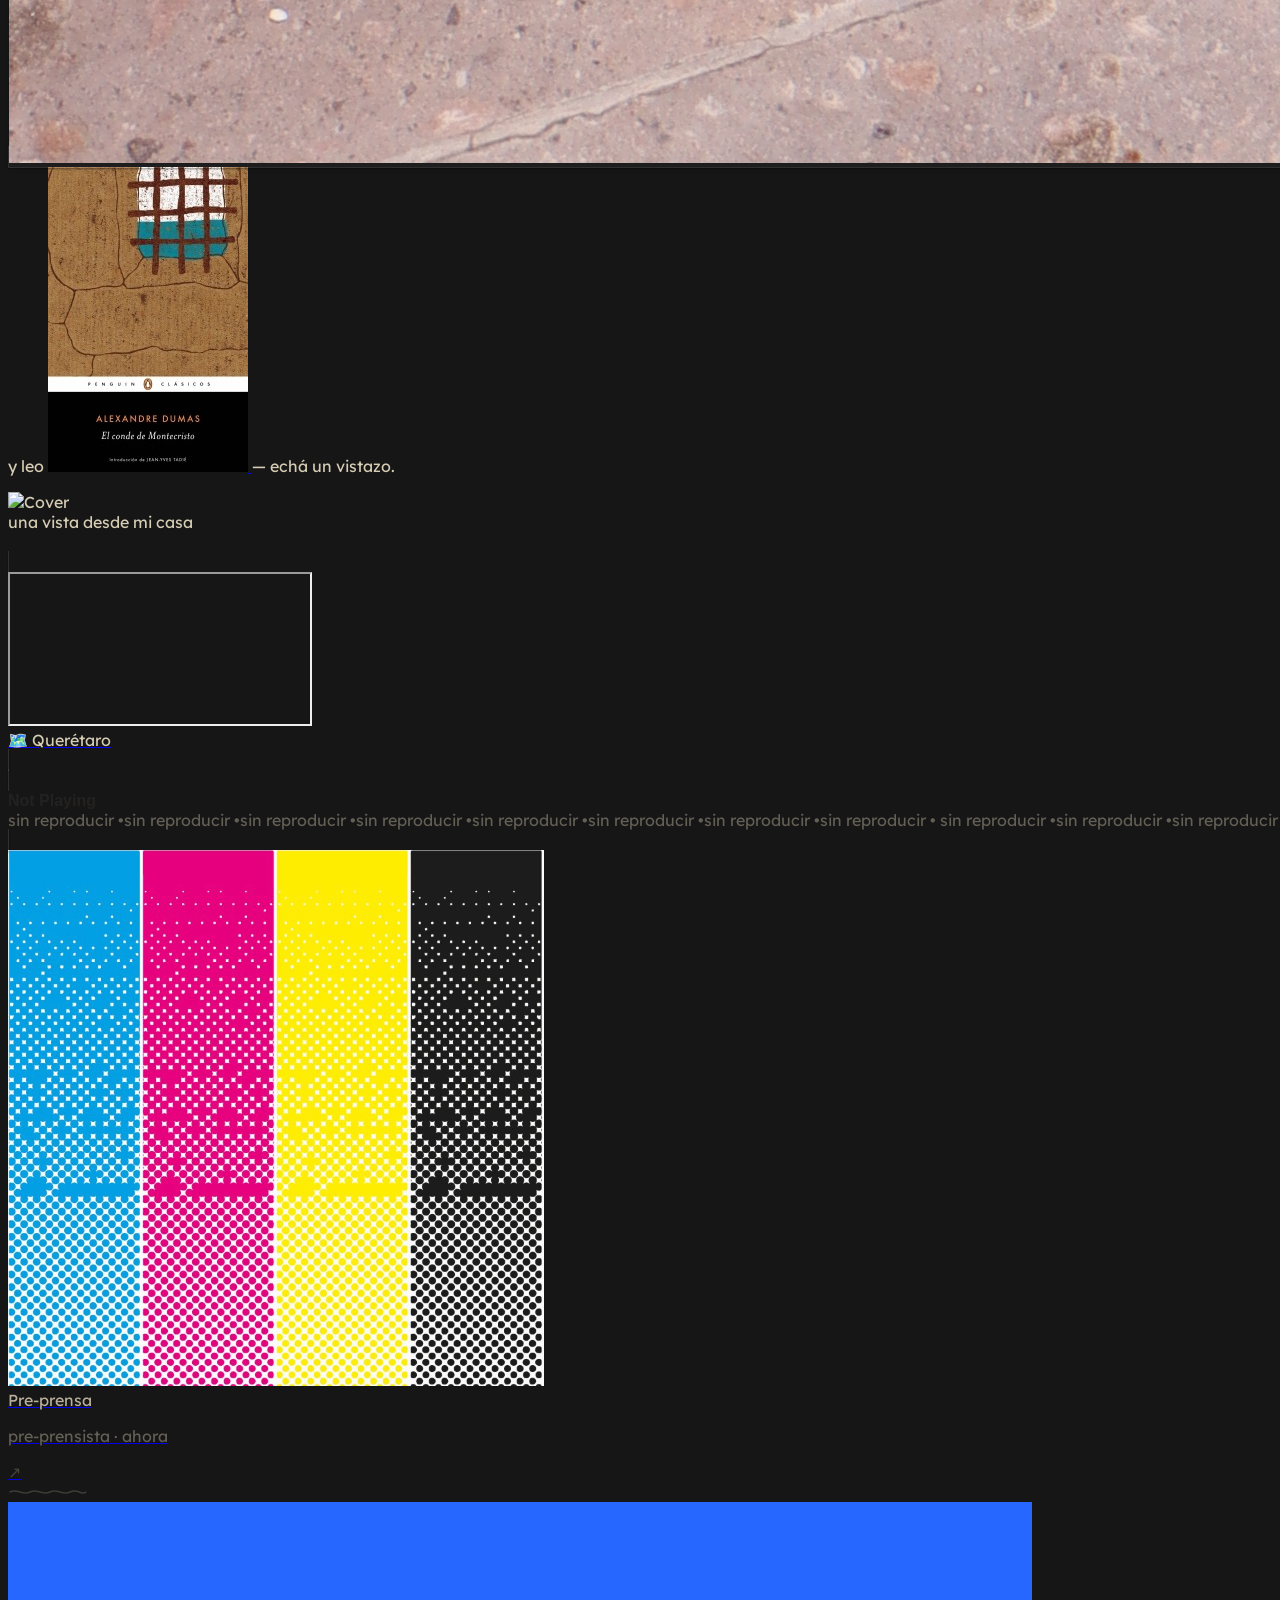
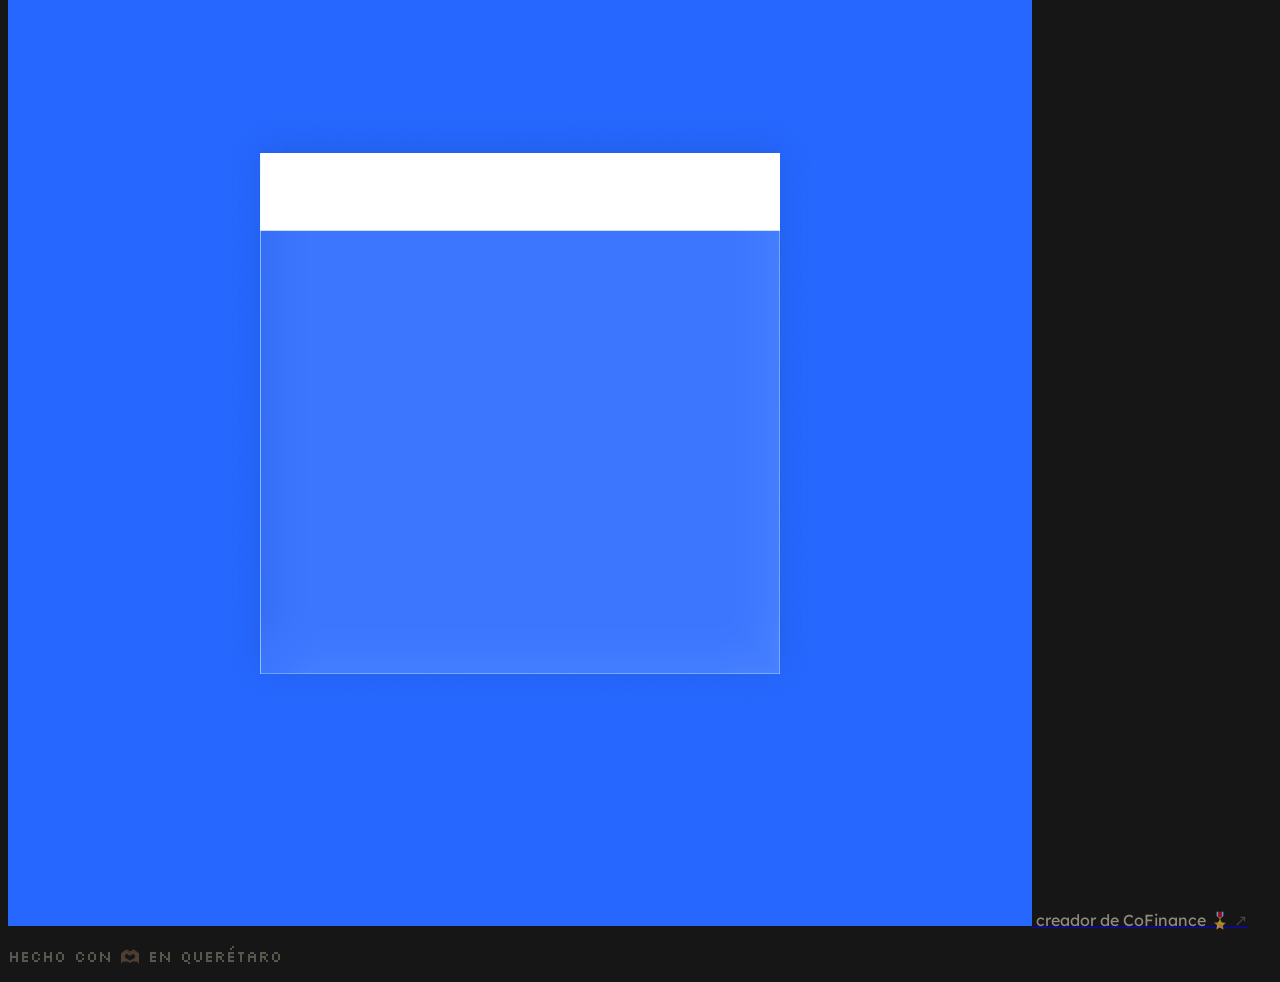
==== commit 79cb7e9e: "Ajustar texto de intro de la home - "frente a una prensa" → "en la imprenta" - cierre menos cursi: "" ====
--- a/index.html
+++ b/index.html
@@ -37,7 +37,7 @@
 
         <!-- ===== Párrafo de intro con elementos inline ===== -->
         <p class="text-[1.35rem] sm:text-[2rem] leading-[3.5rem] sm:leading-[4rem] font-light tracking-tight text-center sm:text-left" style="font-family:'Lexend Deca', sans-serif">
-          hola, soy diego! me obsesiono con el diseño, la tecnología, la imprenta y la IA. cuando no estoy frente a una prensa, preparo
+          hola, soy diego! me obsesiono con el diseño, la tecnología, la imprenta y la IA. cuando no estoy en la imprenta, preparo
 
           <!-- Café — la imagen se cambia dinámicamente al café actual desde cafe-data.js -->
           <a href="cafe.html" id="cafe-link" class="inline-block align-middle mx-0.5 relative transition-all duration-300 hover:scale-110 h-[2rem] sm:h-[2.2rem] overflow-visible">
@@ -58,7 +58,7 @@
             <img id="libro-img" src="images/homepage/libro.jpg" alt="libros" class="block h-[2.8rem] sm:h-[4rem] w-auto rounded-[4px] relative -top-[0.4rem] sm:-top-[0.8rem] object-cover" />
           </a>
 
-          — gracias por pasar a saludar, ¡que tengas un lindo día!
+          — echá un vistazo.
         </p>
 
         <!-- ===== Cover + Mapa + Music widget ===== -->
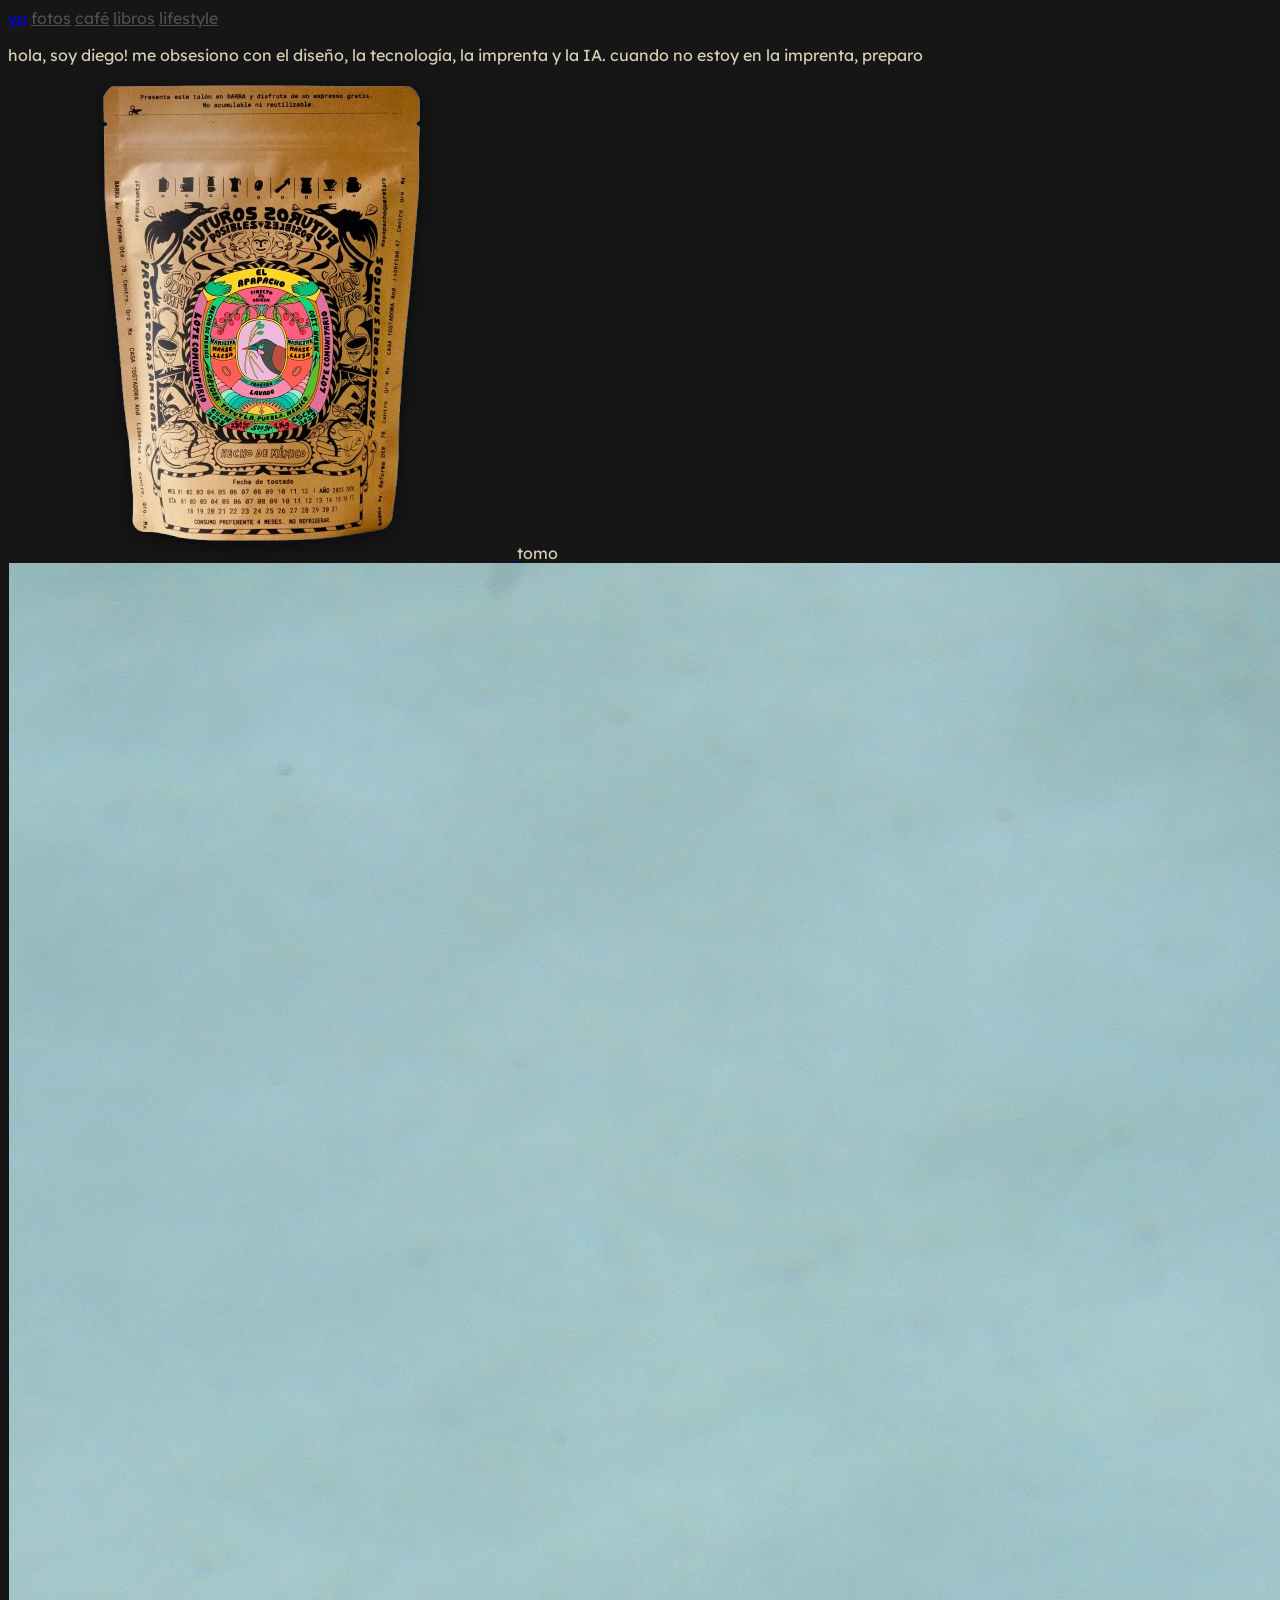
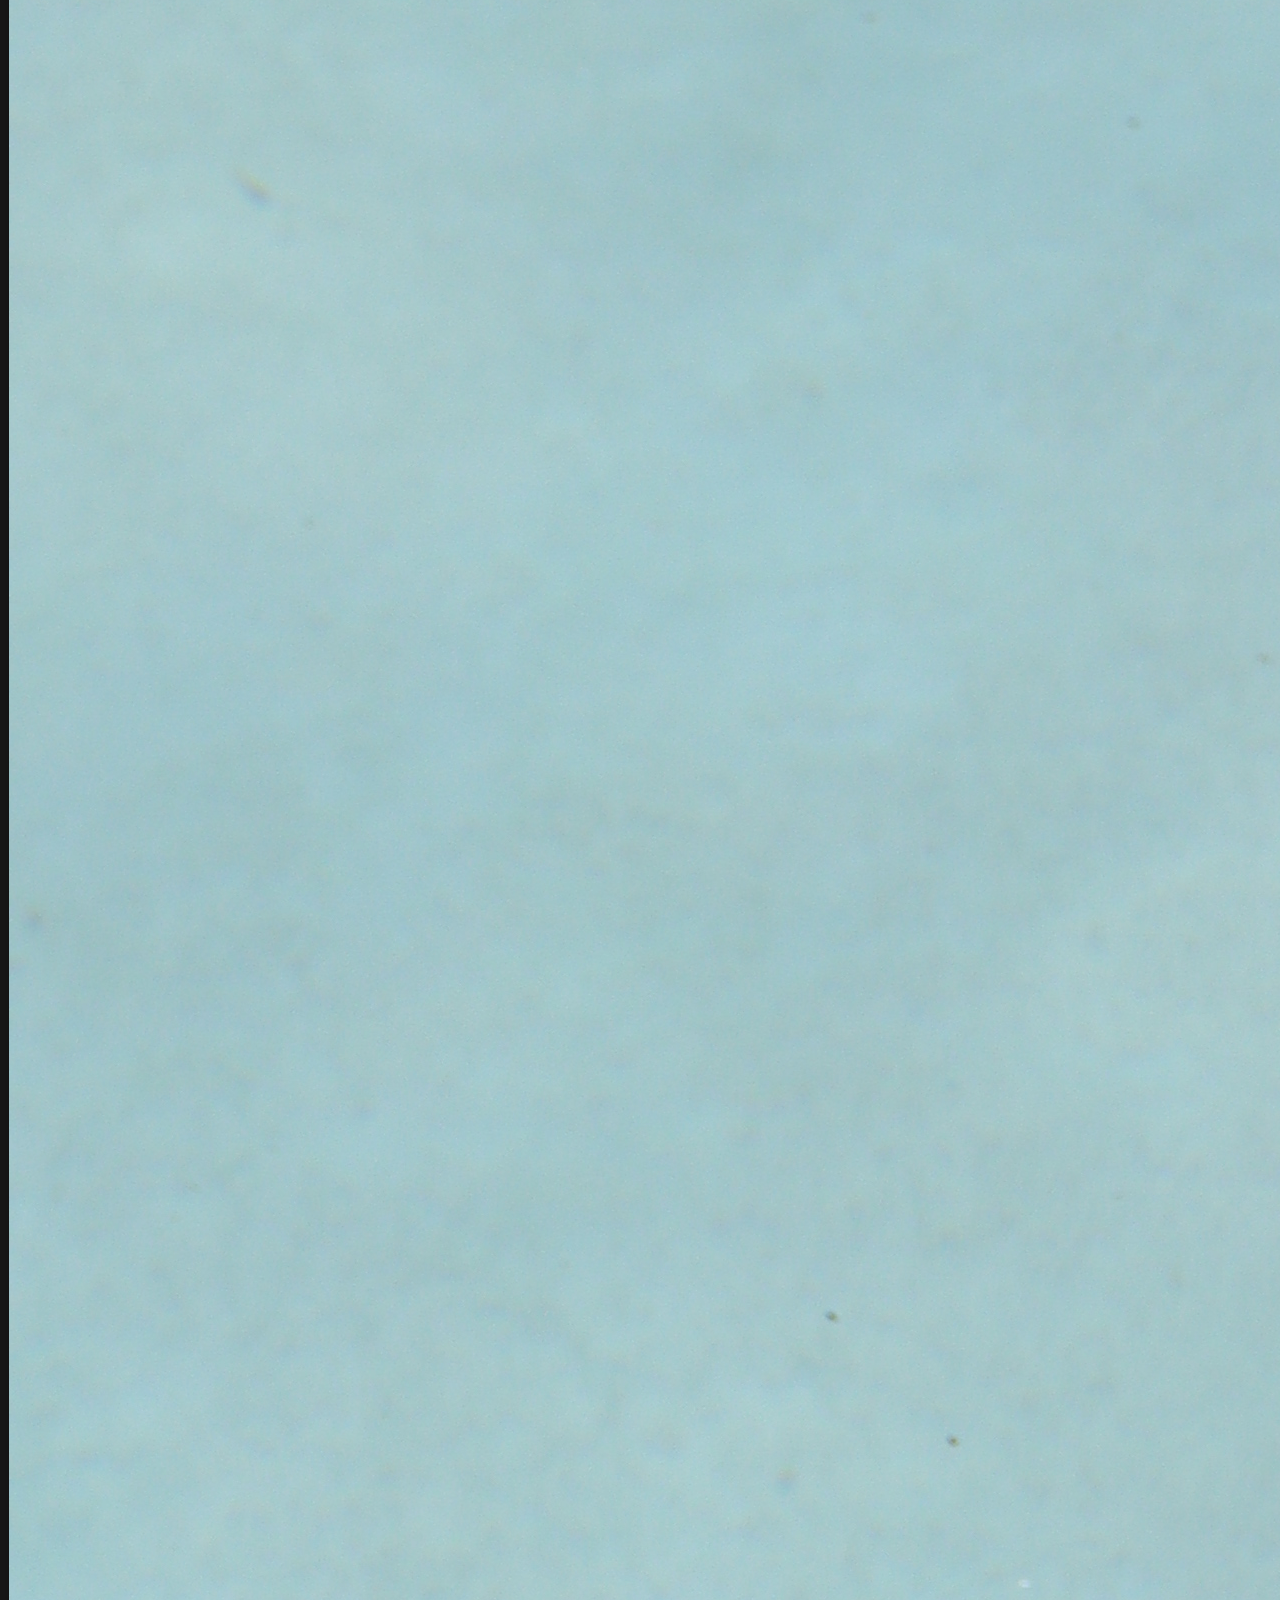
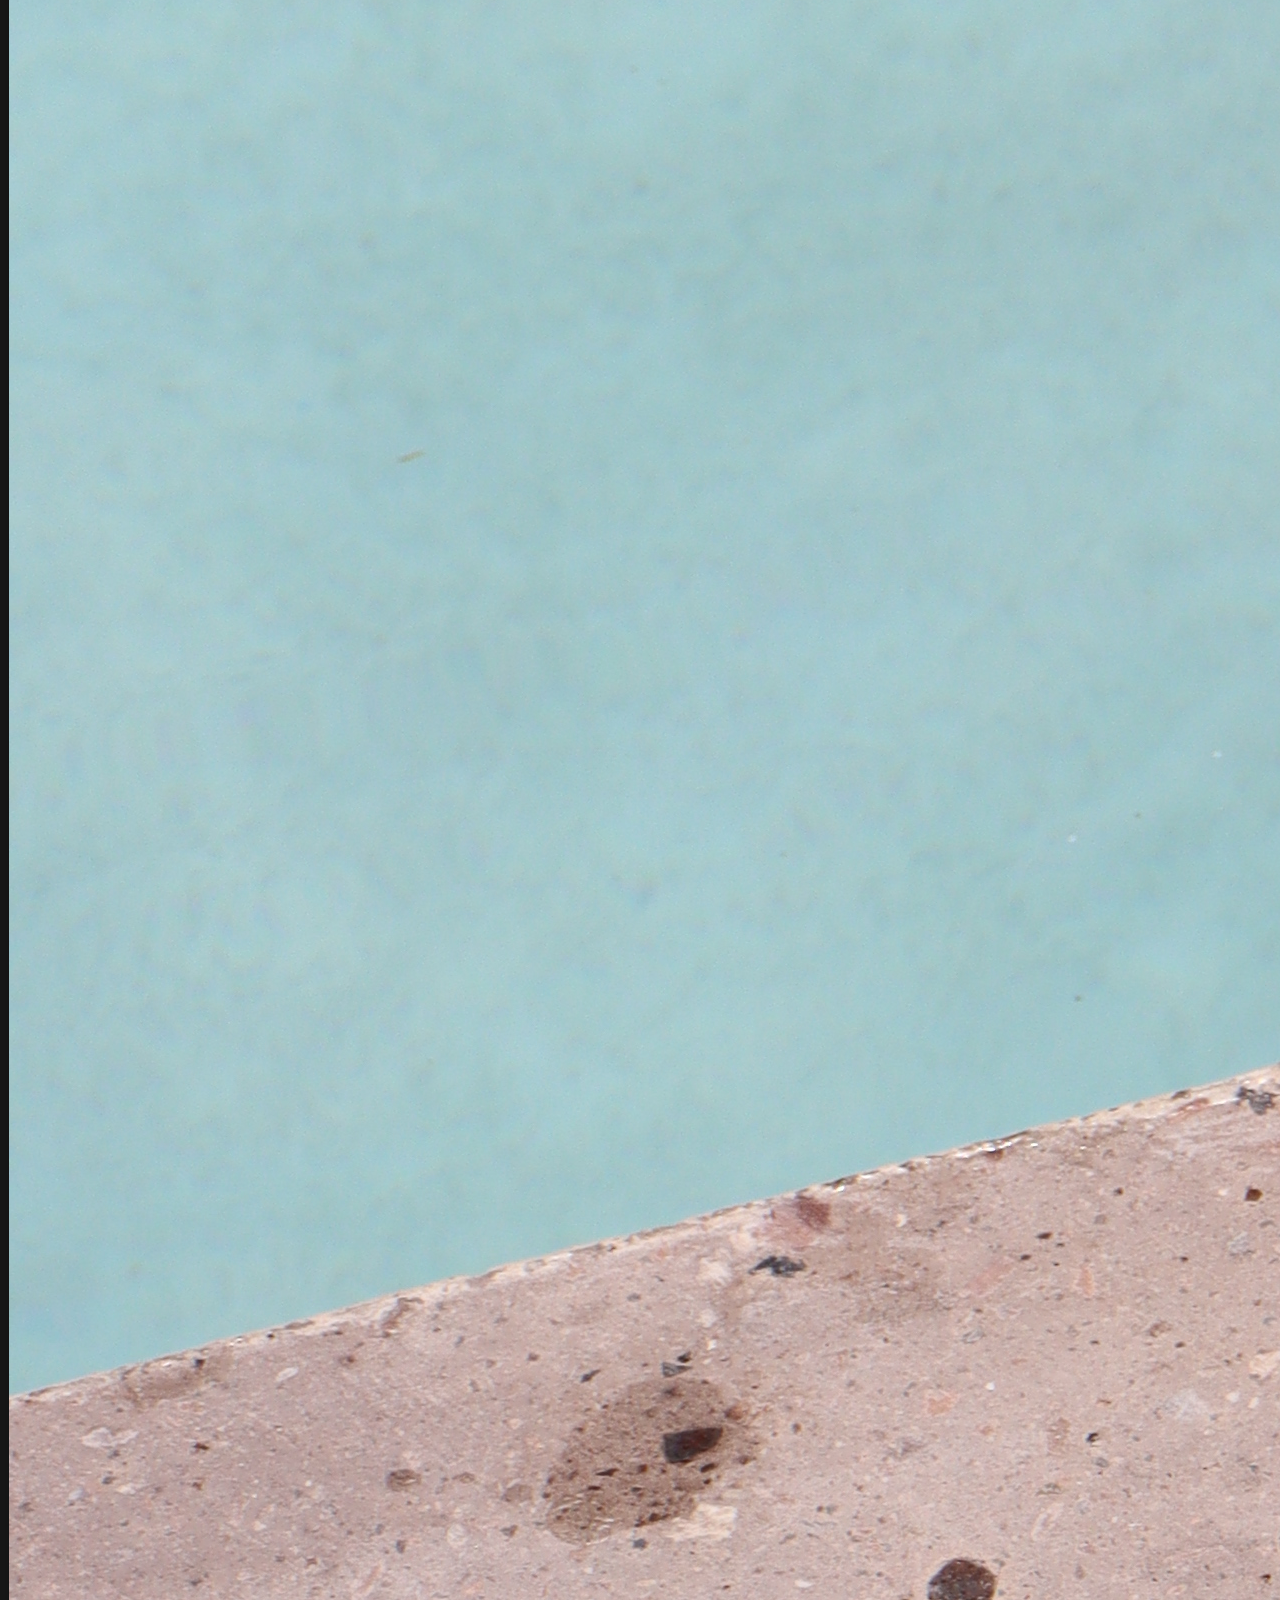
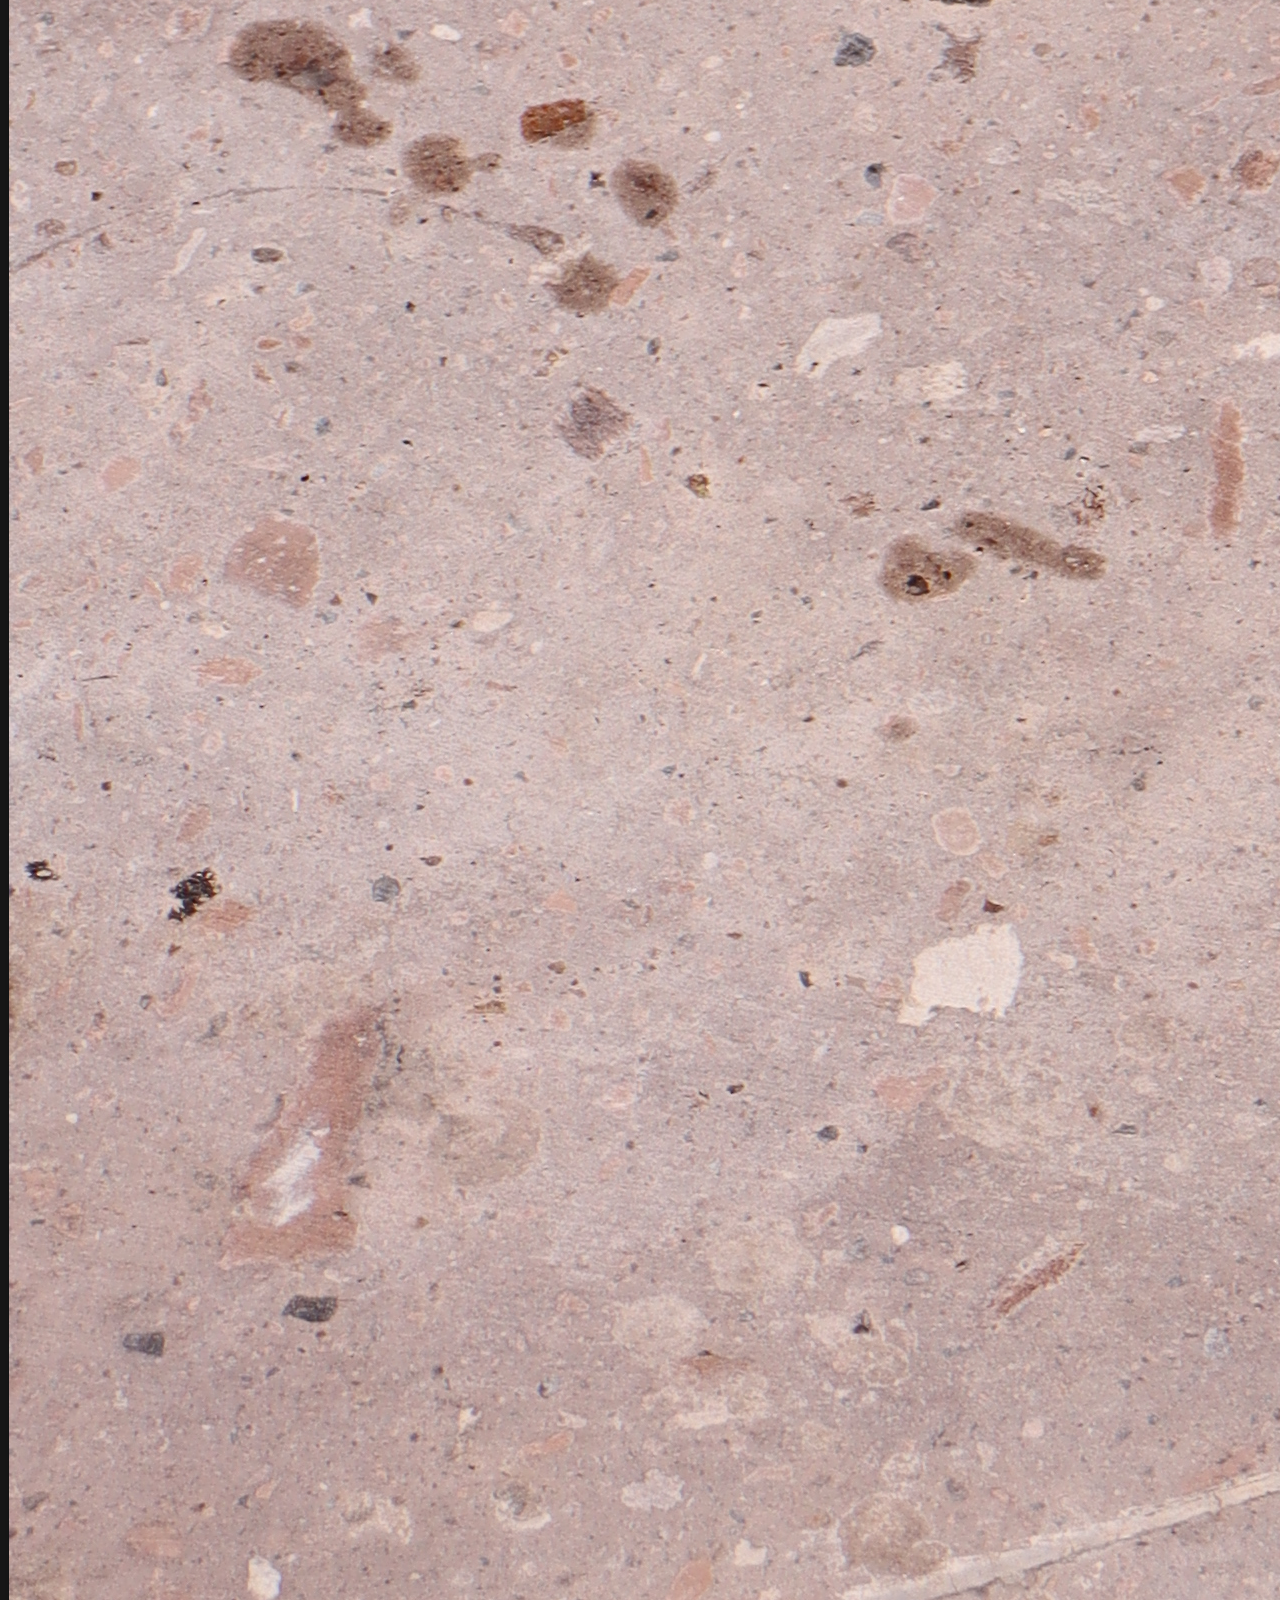
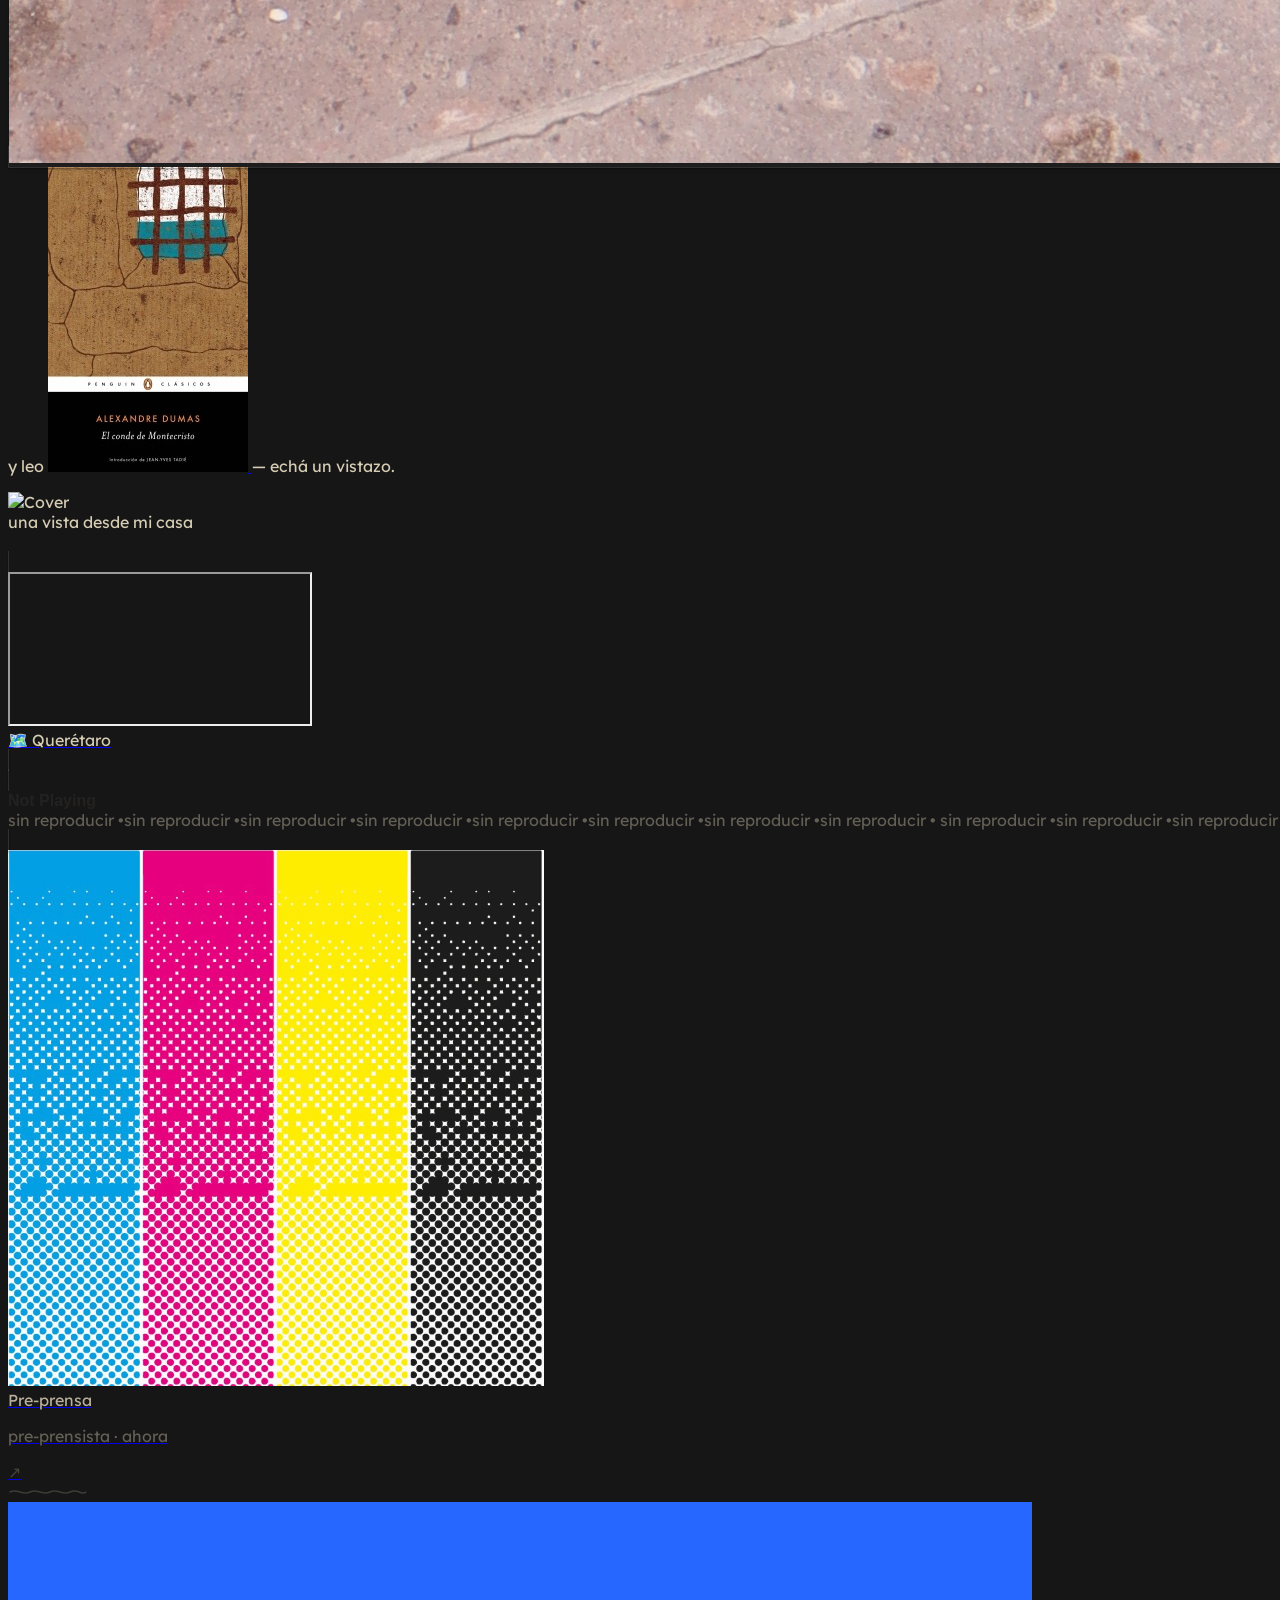
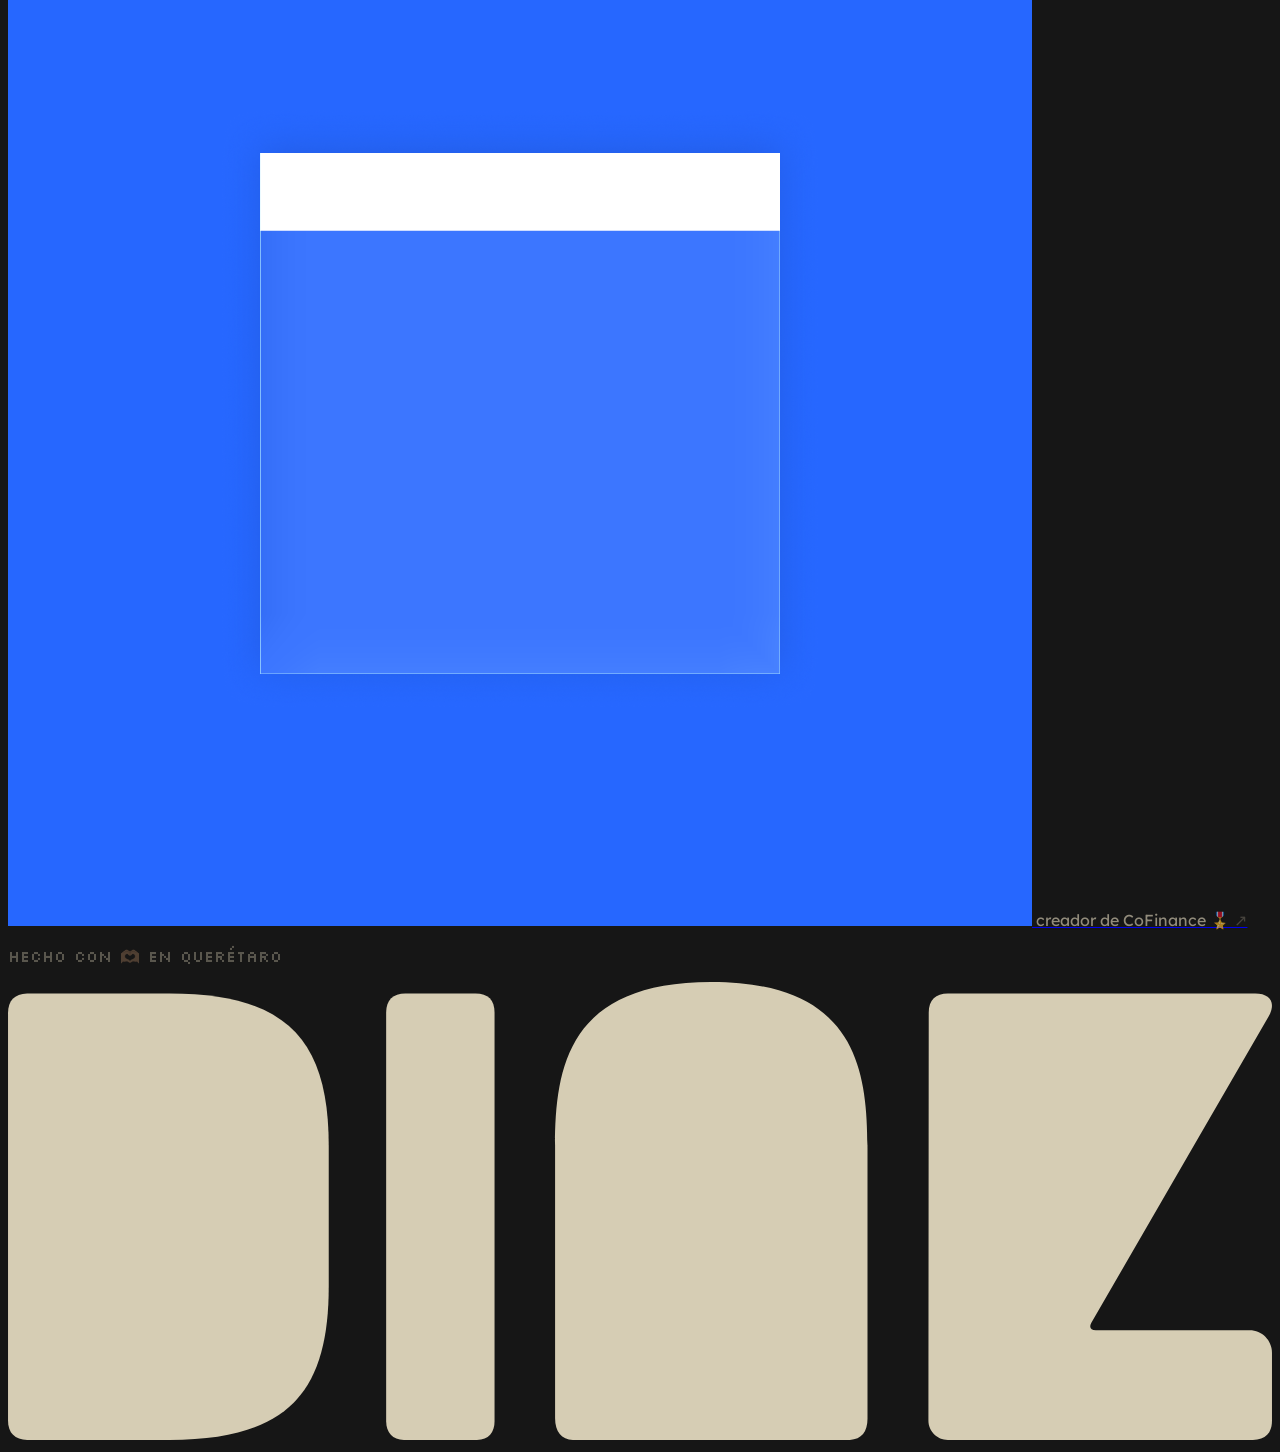
==== commit cc38c2c2: "Agregar logo DIOZ al footer de todas las páginas - images/logo.svg en color crema (matchea la paleta" ====
--- a/index.html
+++ b/index.html
@@ -166,6 +166,9 @@
 
         <!-- ===== Footer ===== -->
         <p class="mt-20 text-center text-xs text-white/35 tracking-widest" style="font-family:'Silkscreen', cursive">hecho con 🫶🏽 en querétaro</p>
+        <div class="flex justify-center mt-10 mb-10">
+          <a href="index.html"><img src="images/logo.svg" alt="DIOZ" class="h-7 sm:h-8 opacity-35 hover:opacity-60 transition-opacity duration-300" /></a>
+        </div>
 
       </div>
     </main>
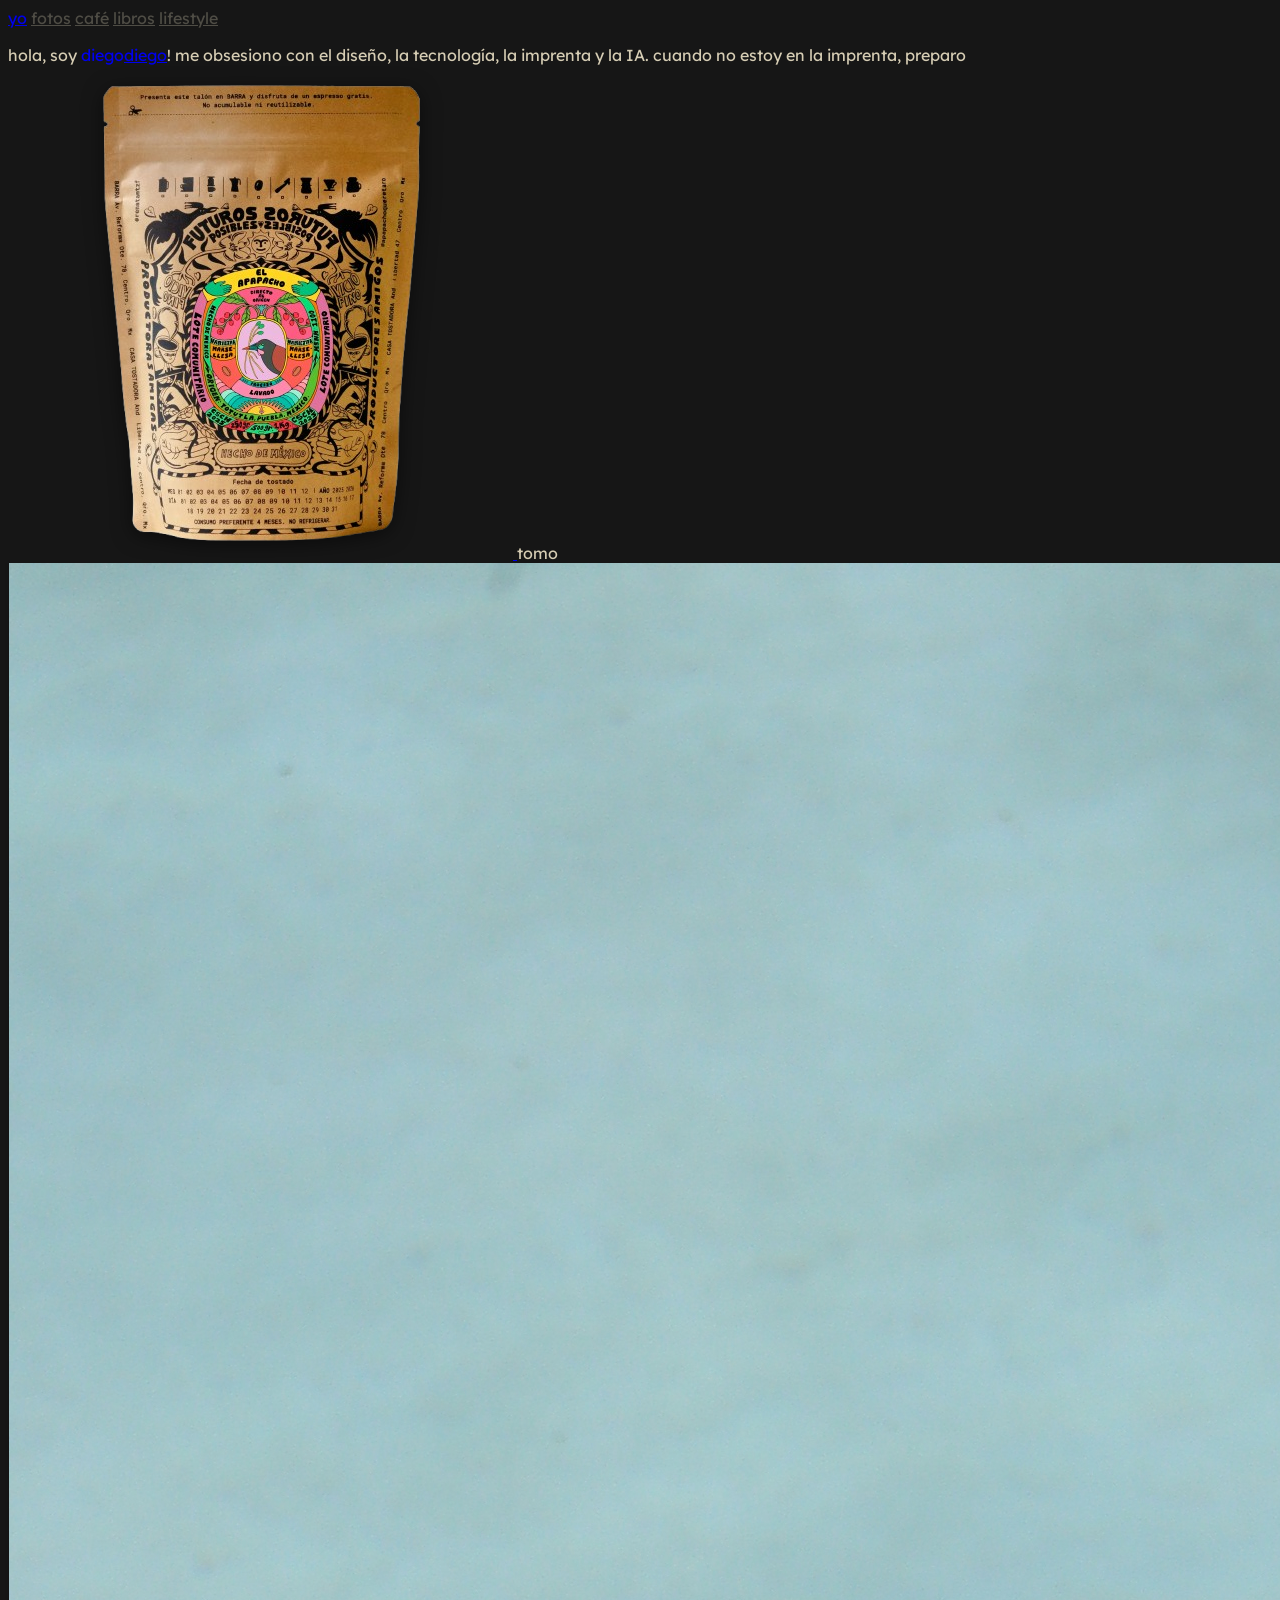
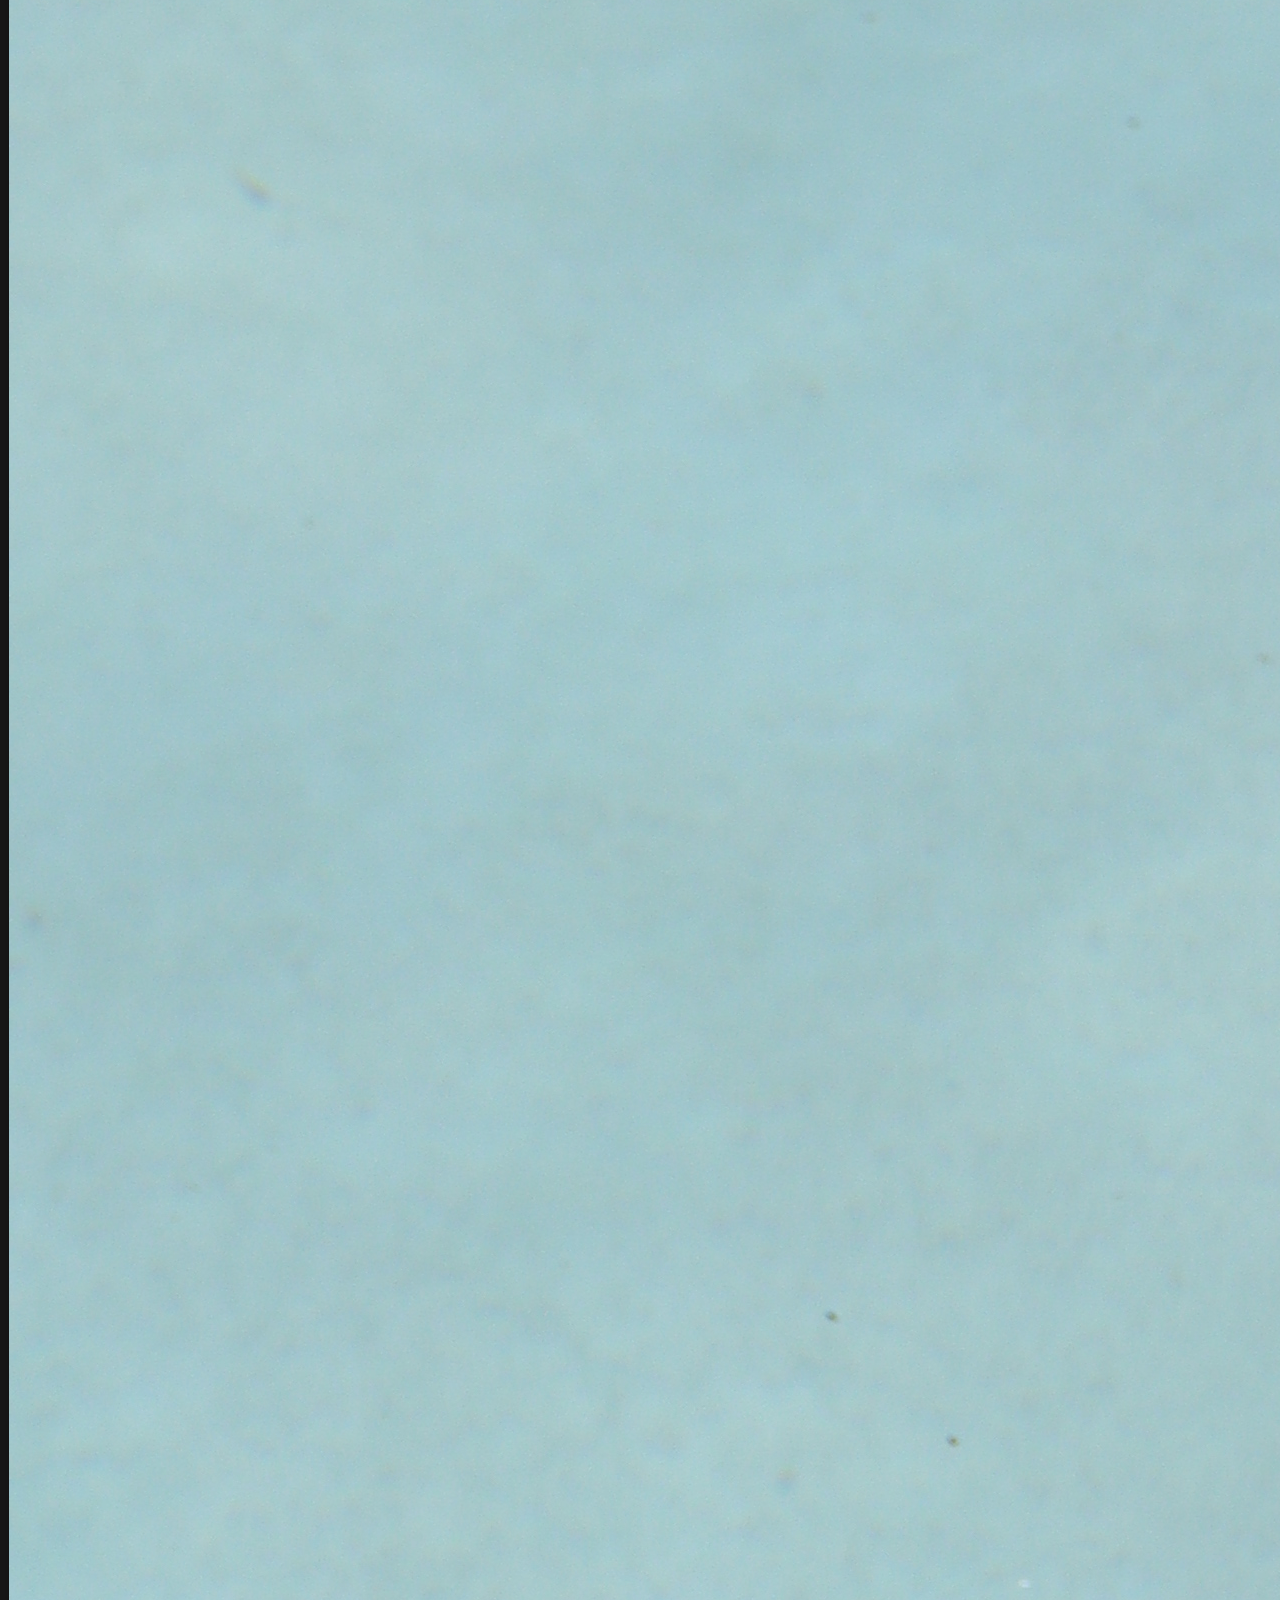
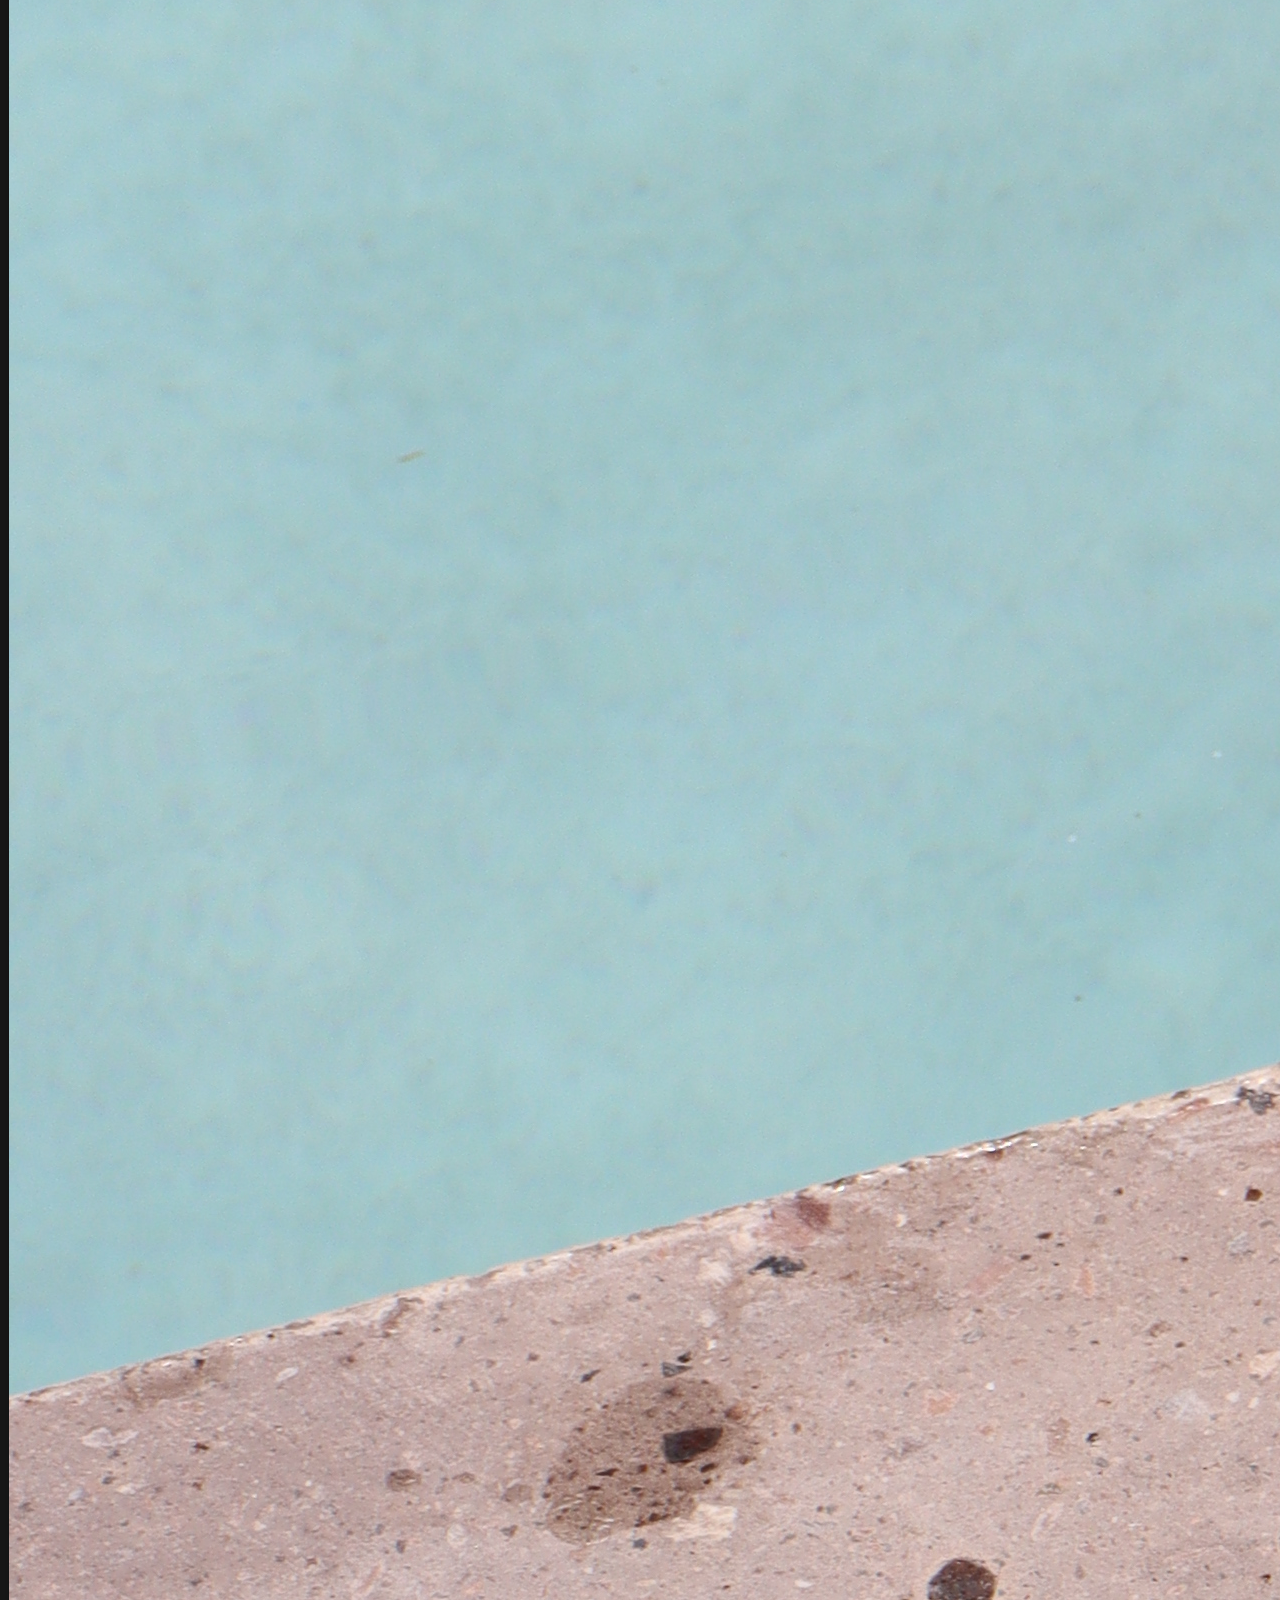
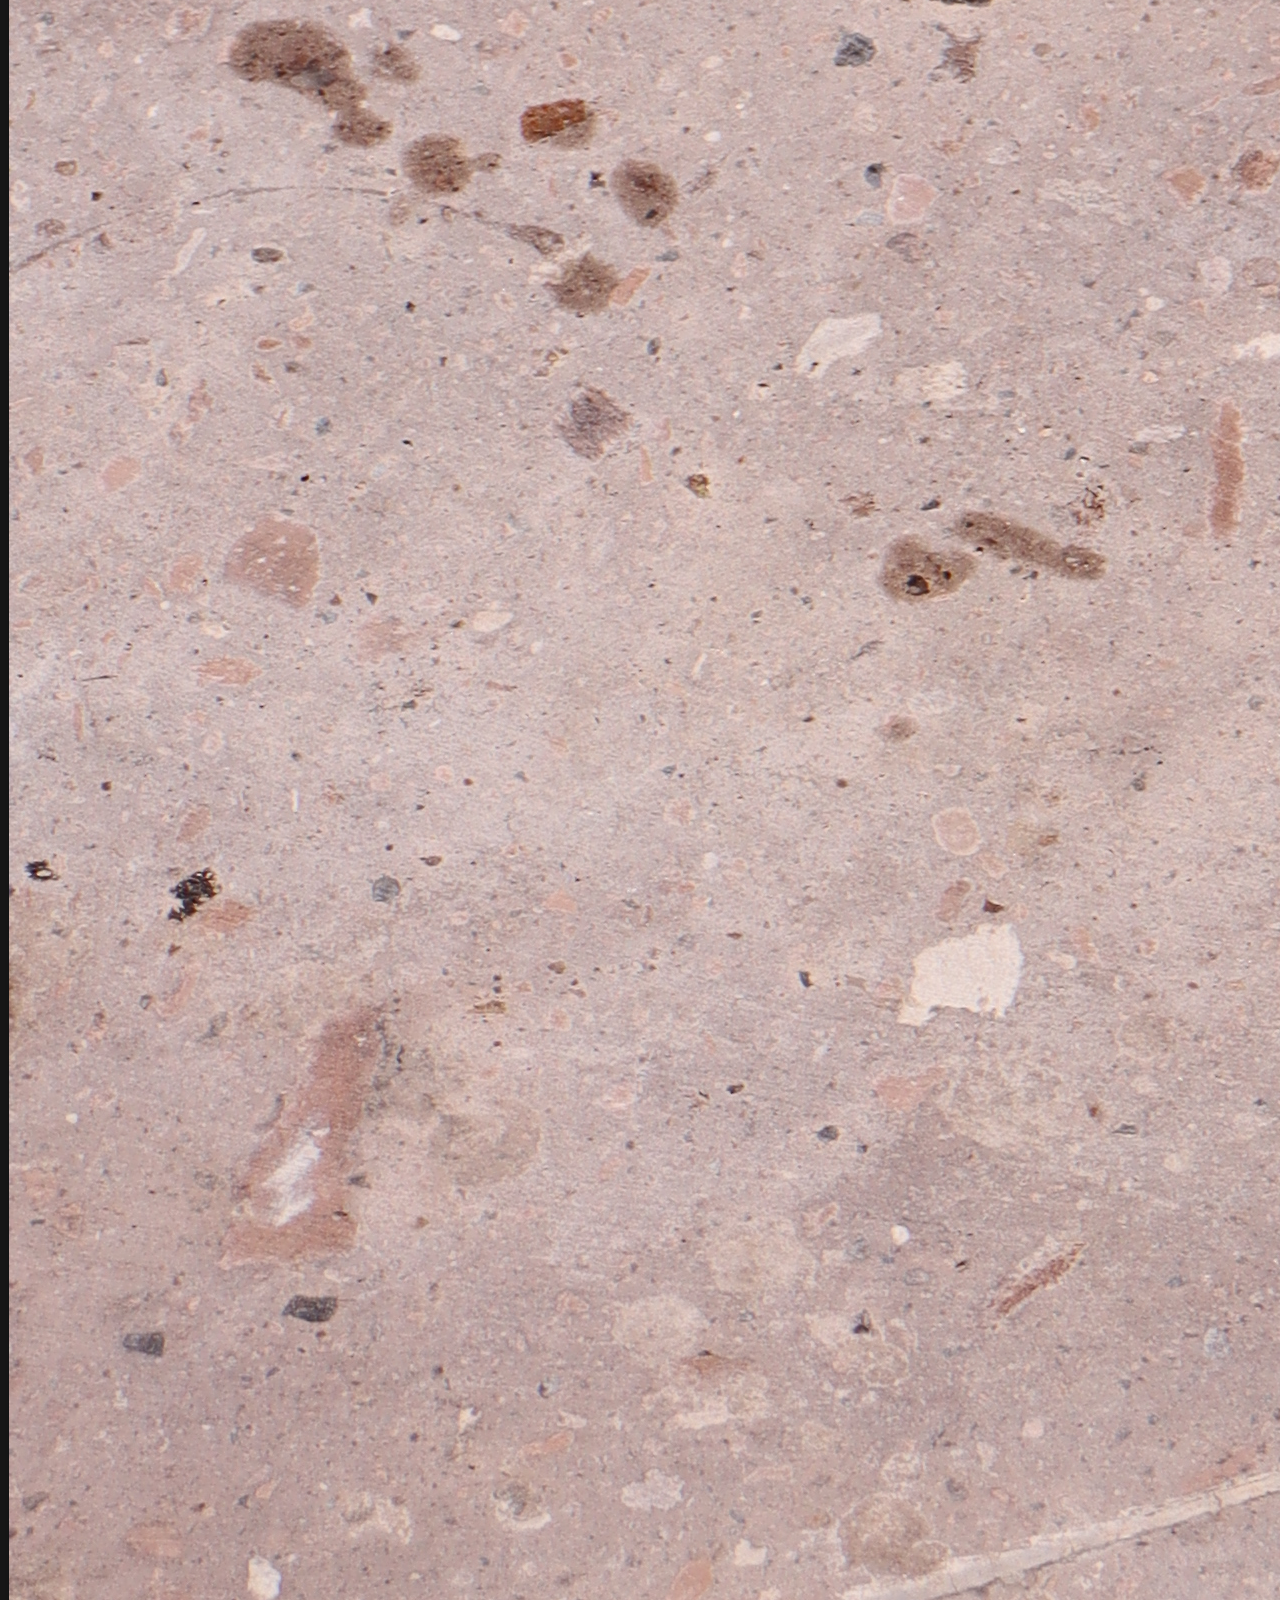
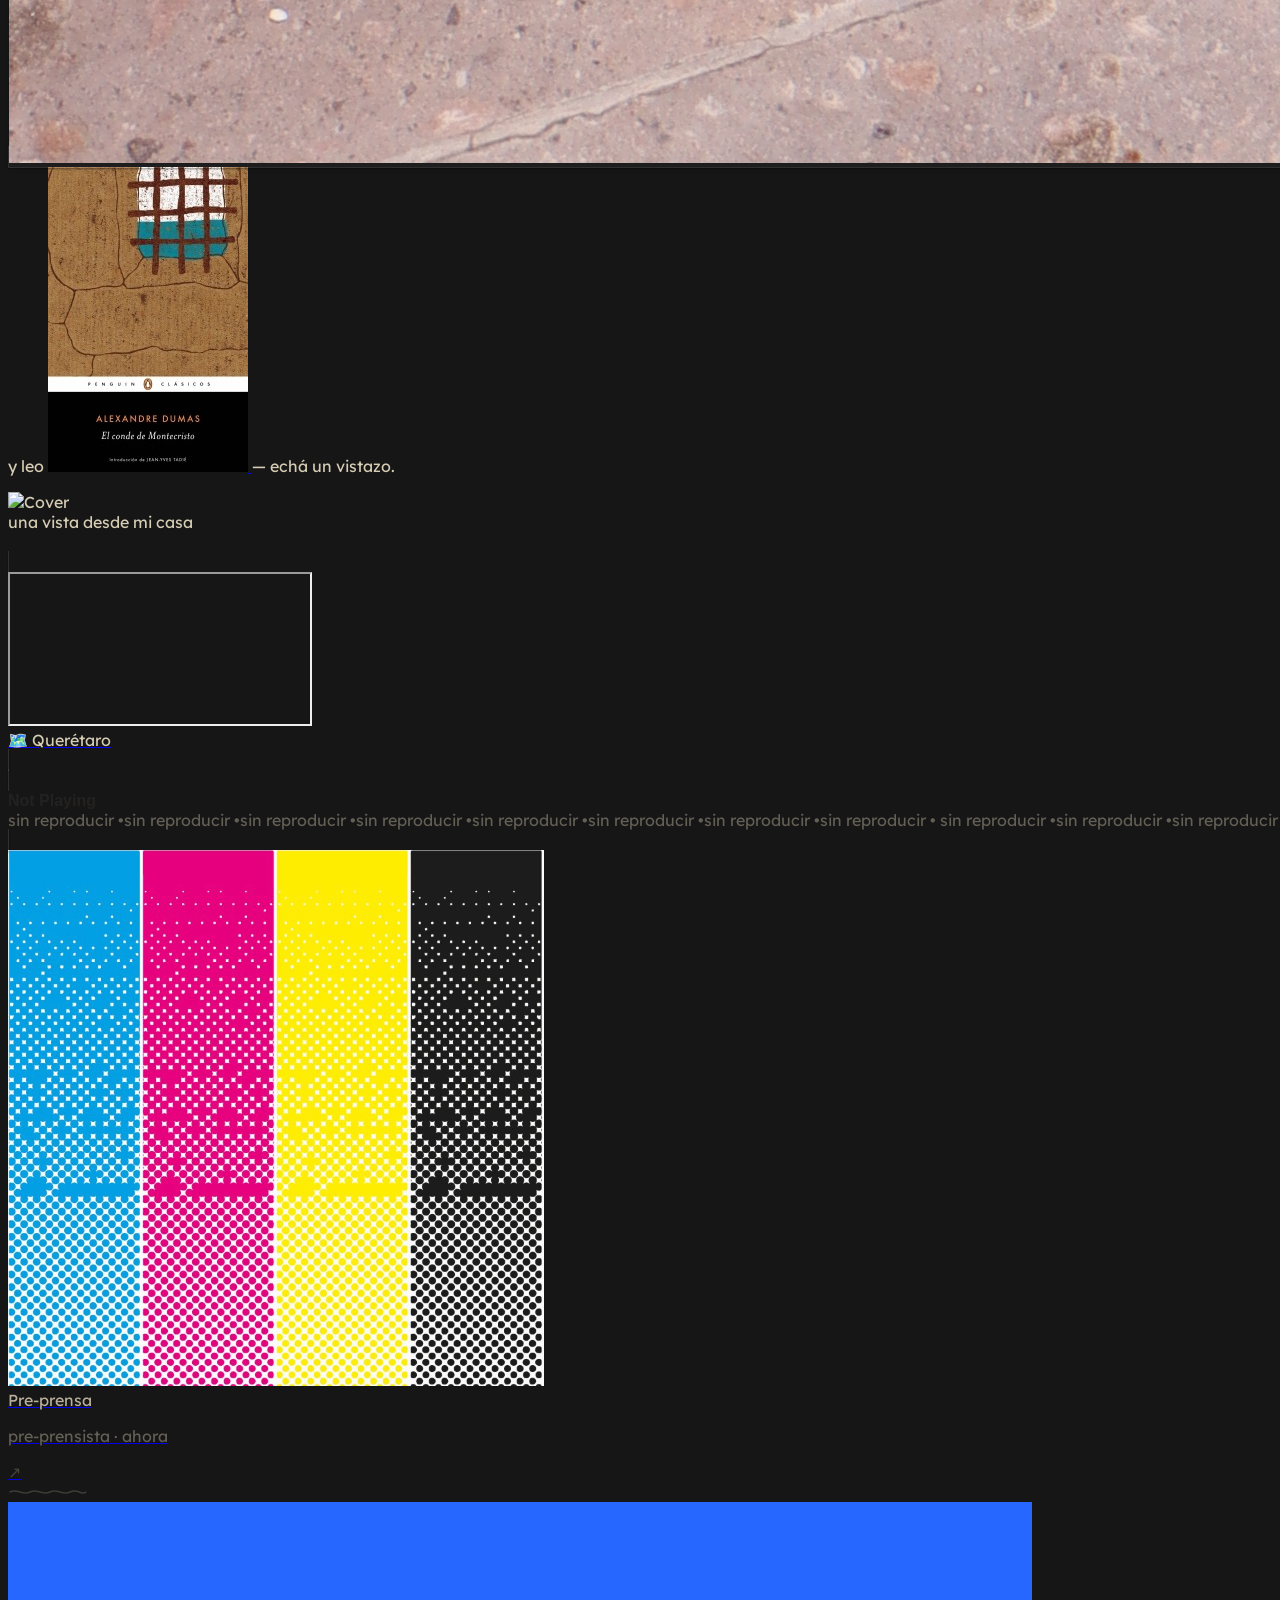
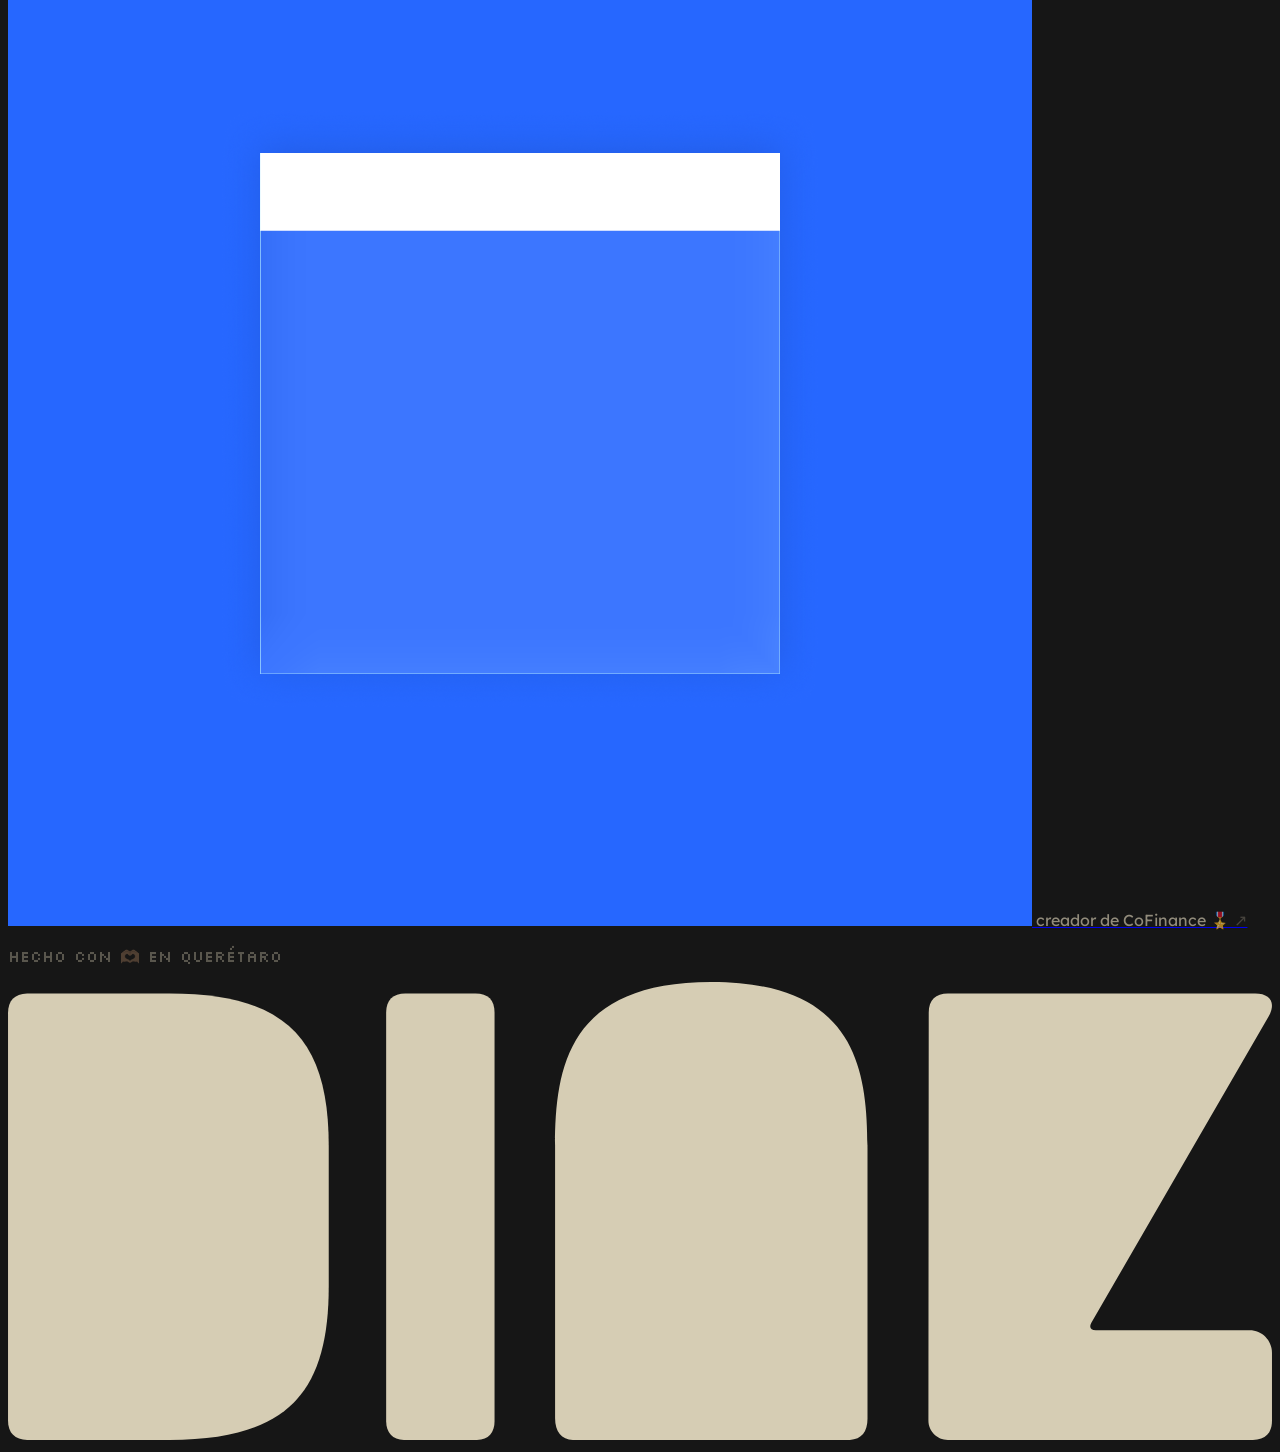
==== commit bed1afb6: "Página sobre-mí + efectos de fuente variable - sobre-mi.html: bio, experiencia (pre-prensa, CoFinanc" ====
--- a/index.html
+++ b/index.html
@@ -12,7 +12,7 @@
 <!-- Tipografías -->
 <link rel="preconnect" href="https://fonts.googleapis.com" />
 <link rel="preconnect" href="https://fonts.gstatic.com" crossorigin />
-<link href="https://fonts.googleapis.com/css2?family=Lexend+Deca:wght@300;400;500;600;700&family=Silkscreen:wght@400;700&display=swap" rel="stylesheet" />
+<link href="https://fonts.googleapis.com/css2?family=Lexend+Deca:wght@100..900&family=Silkscreen:wght@400;700&display=swap" rel="stylesheet" />
 
 <link rel="stylesheet" href="styles.css" />
 </head>
@@ -37,7 +37,7 @@
 
         <!-- ===== Párrafo de intro con elementos inline ===== -->
         <p class="text-[1.35rem] sm:text-[2rem] leading-[3.5rem] sm:leading-[4rem] font-light tracking-tight text-center sm:text-left" style="font-family:'Lexend Deca', sans-serif">
-          hola, soy diego! me obsesiono con el diseño, la tecnología, la imprenta y la IA. cuando no estoy en la imprenta, preparo
+          hola, soy <a href="sobre-mi.html" class="underline decoration-1 underline-offset-4 decoration-white/30 hover:decoration-white/70 transition-colors"><span class="variable-proximity" style="font-family:'Lexend Deca', sans-serif" data-label="diego" data-from="'wght' 400" data-to="'wght' 900" data-radius="90" data-falloff="gaussian"></span></a>! me obsesiono con el diseño, la tecnología, la imprenta y la IA. cuando no estoy en la imprenta, preparo
 
           <!-- Café — la imagen se cambia dinámicamente al café actual desde cafe-data.js -->
           <a href="cafe.html" id="cafe-link" class="inline-block align-middle mx-0.5 relative transition-all duration-300 hover:scale-110 h-[2rem] sm:h-[2.2rem] overflow-visible">
@@ -179,5 +179,6 @@
 <script src="libros-data.js"></script>
 <script src="index.js"></script>
 <script src="nav.js"></script>
+<script src="variable-proximity.js"></script>
 </body>
 </html>
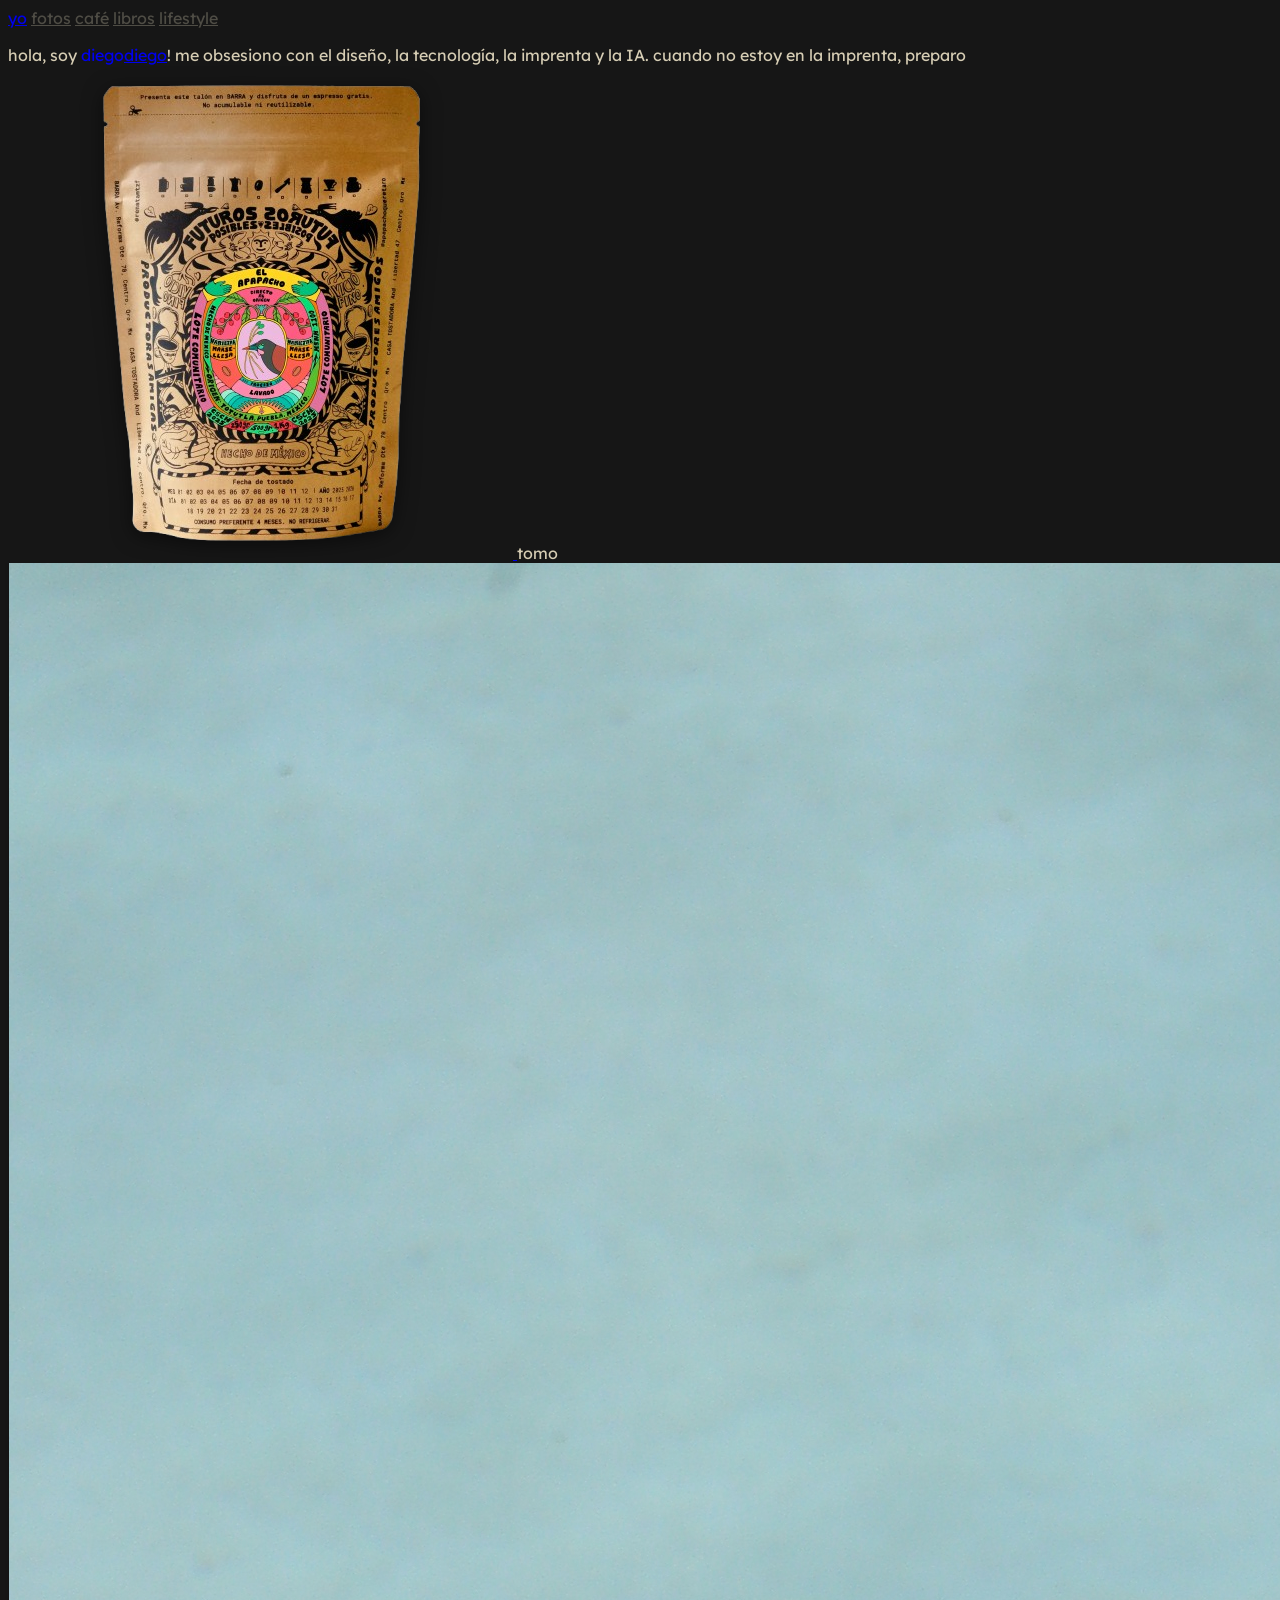
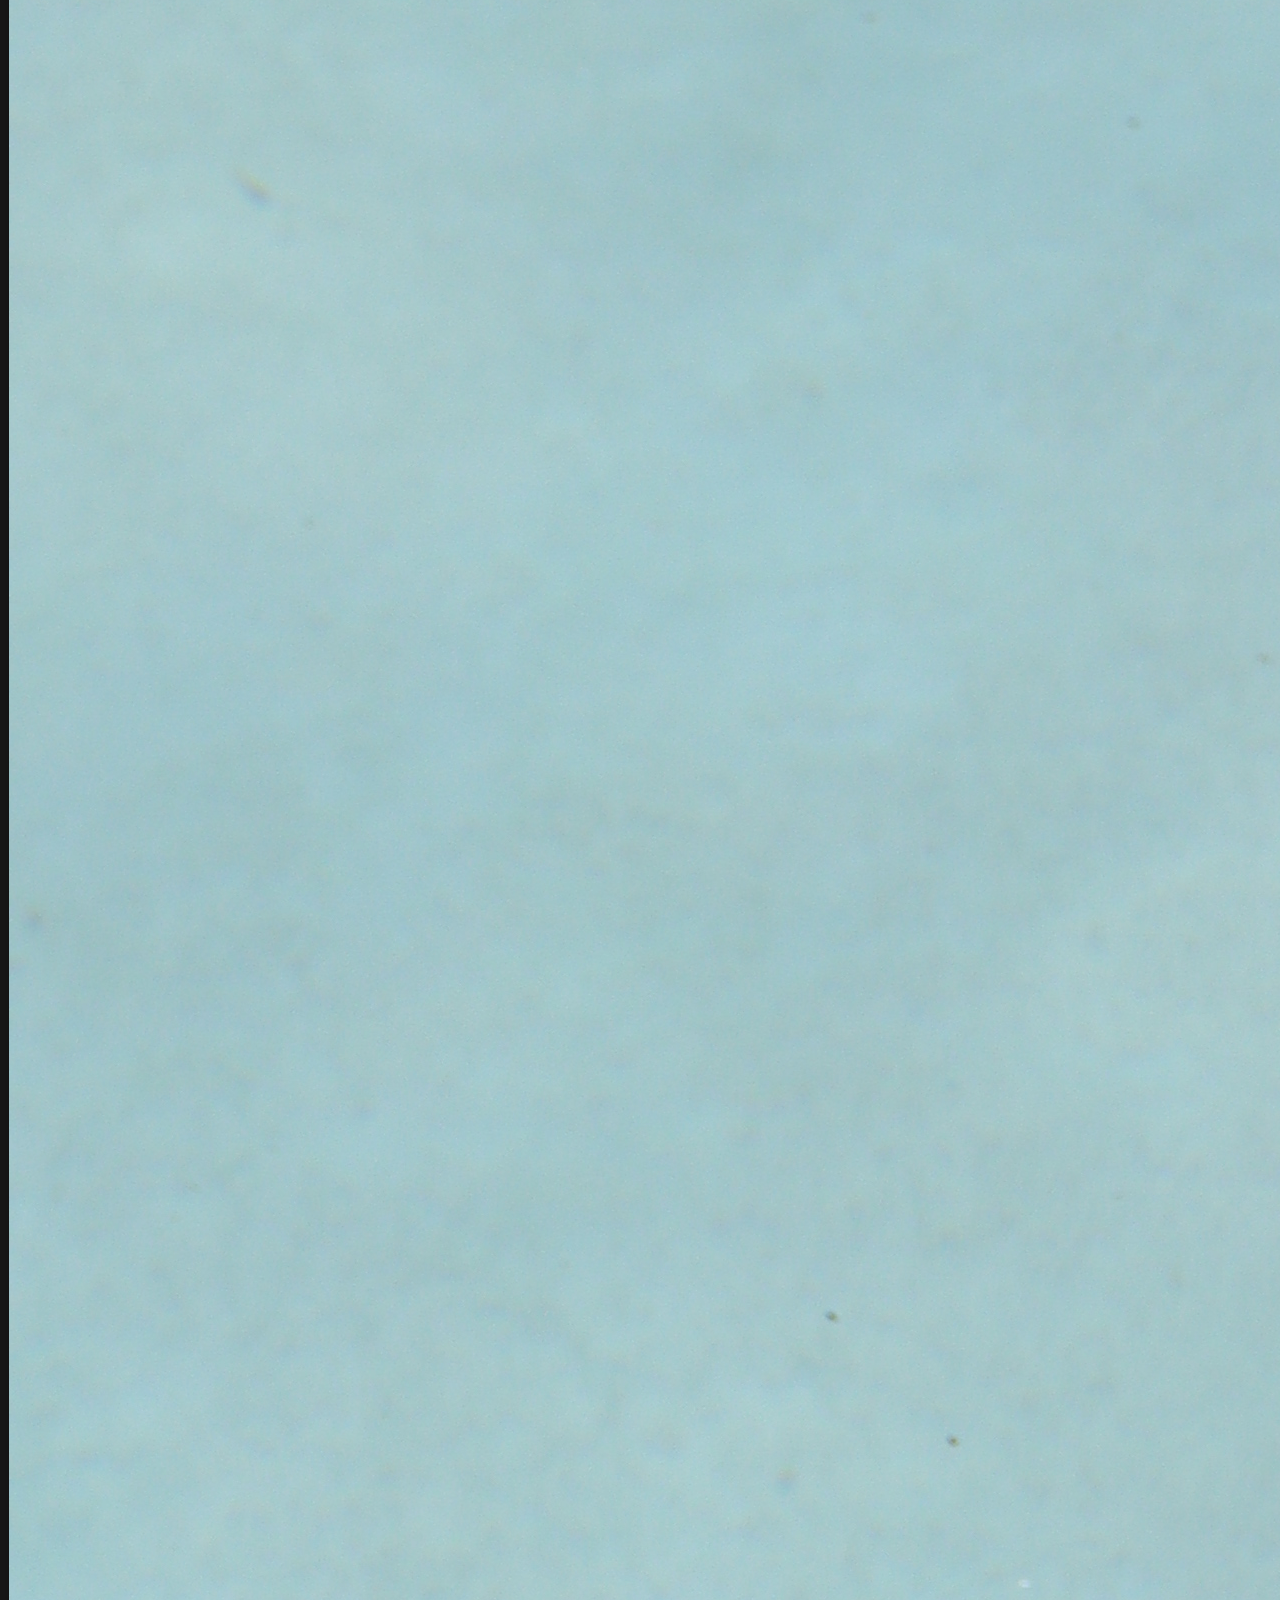
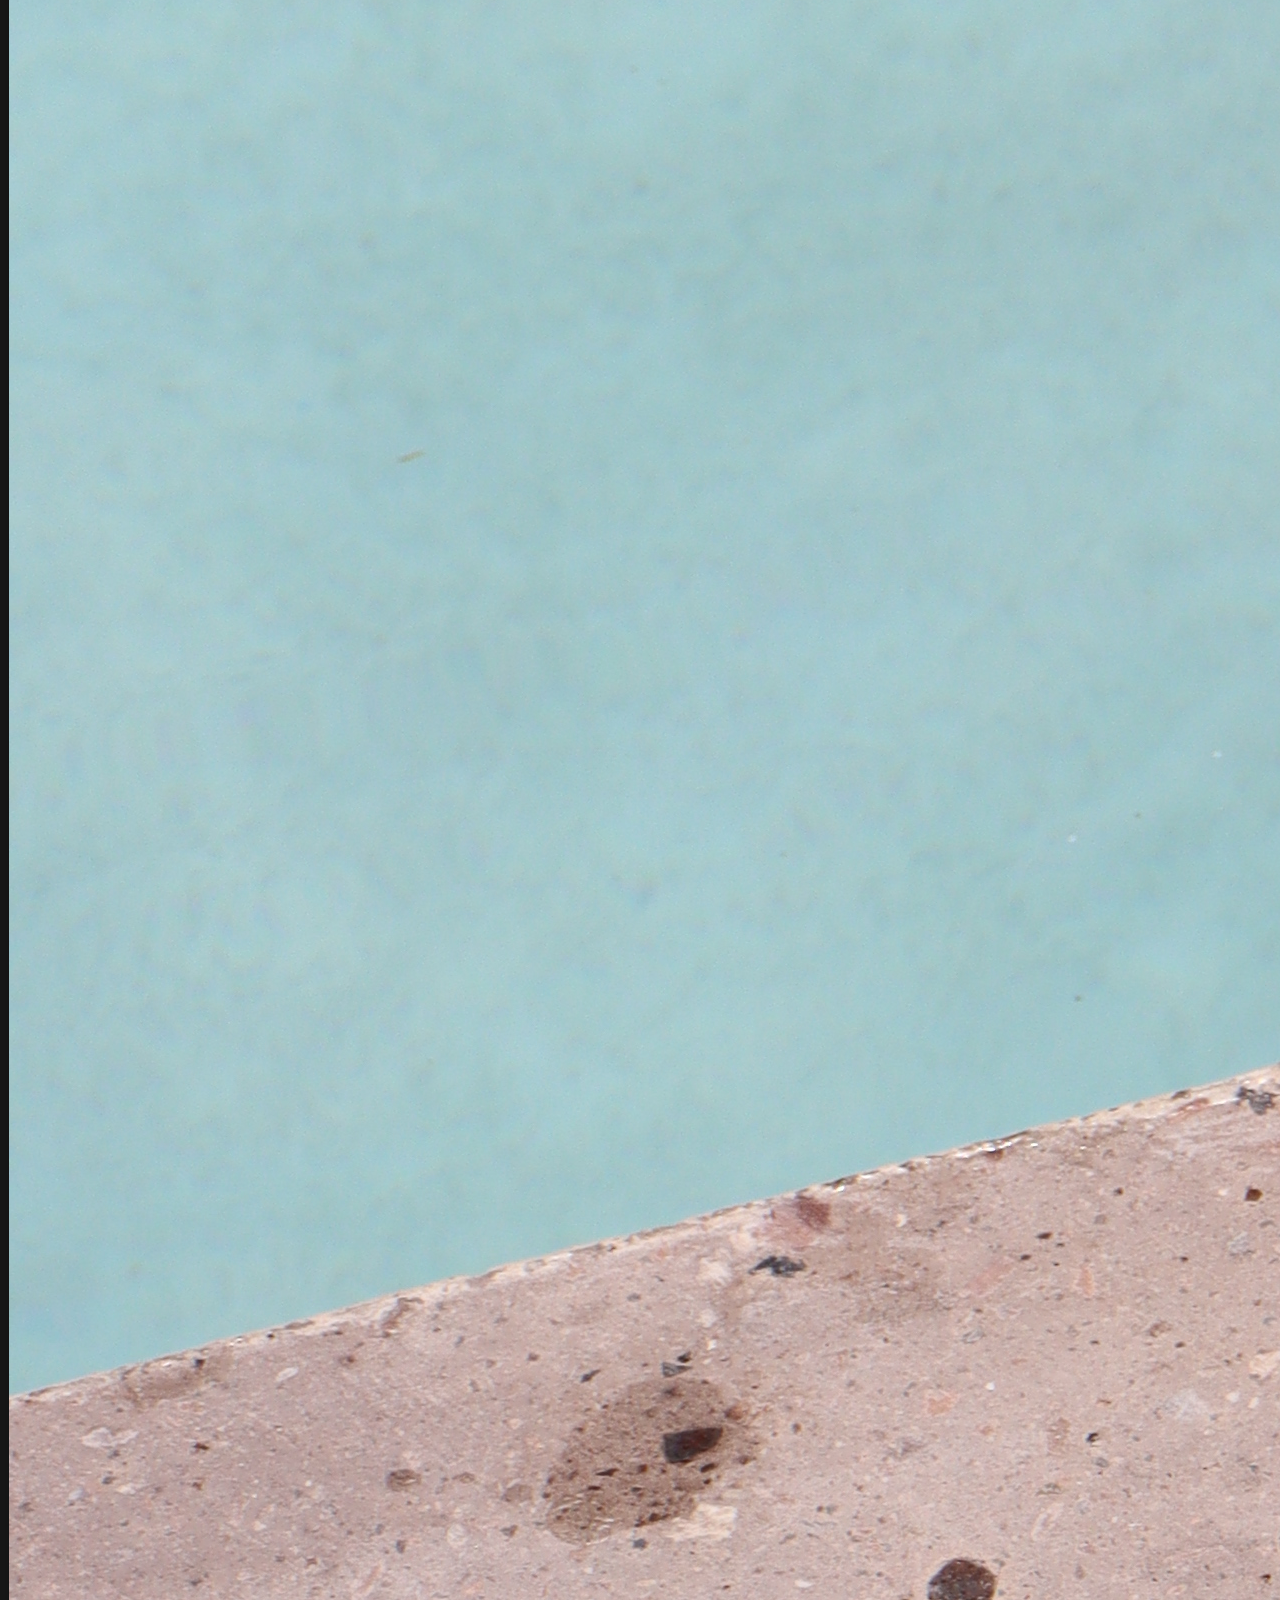
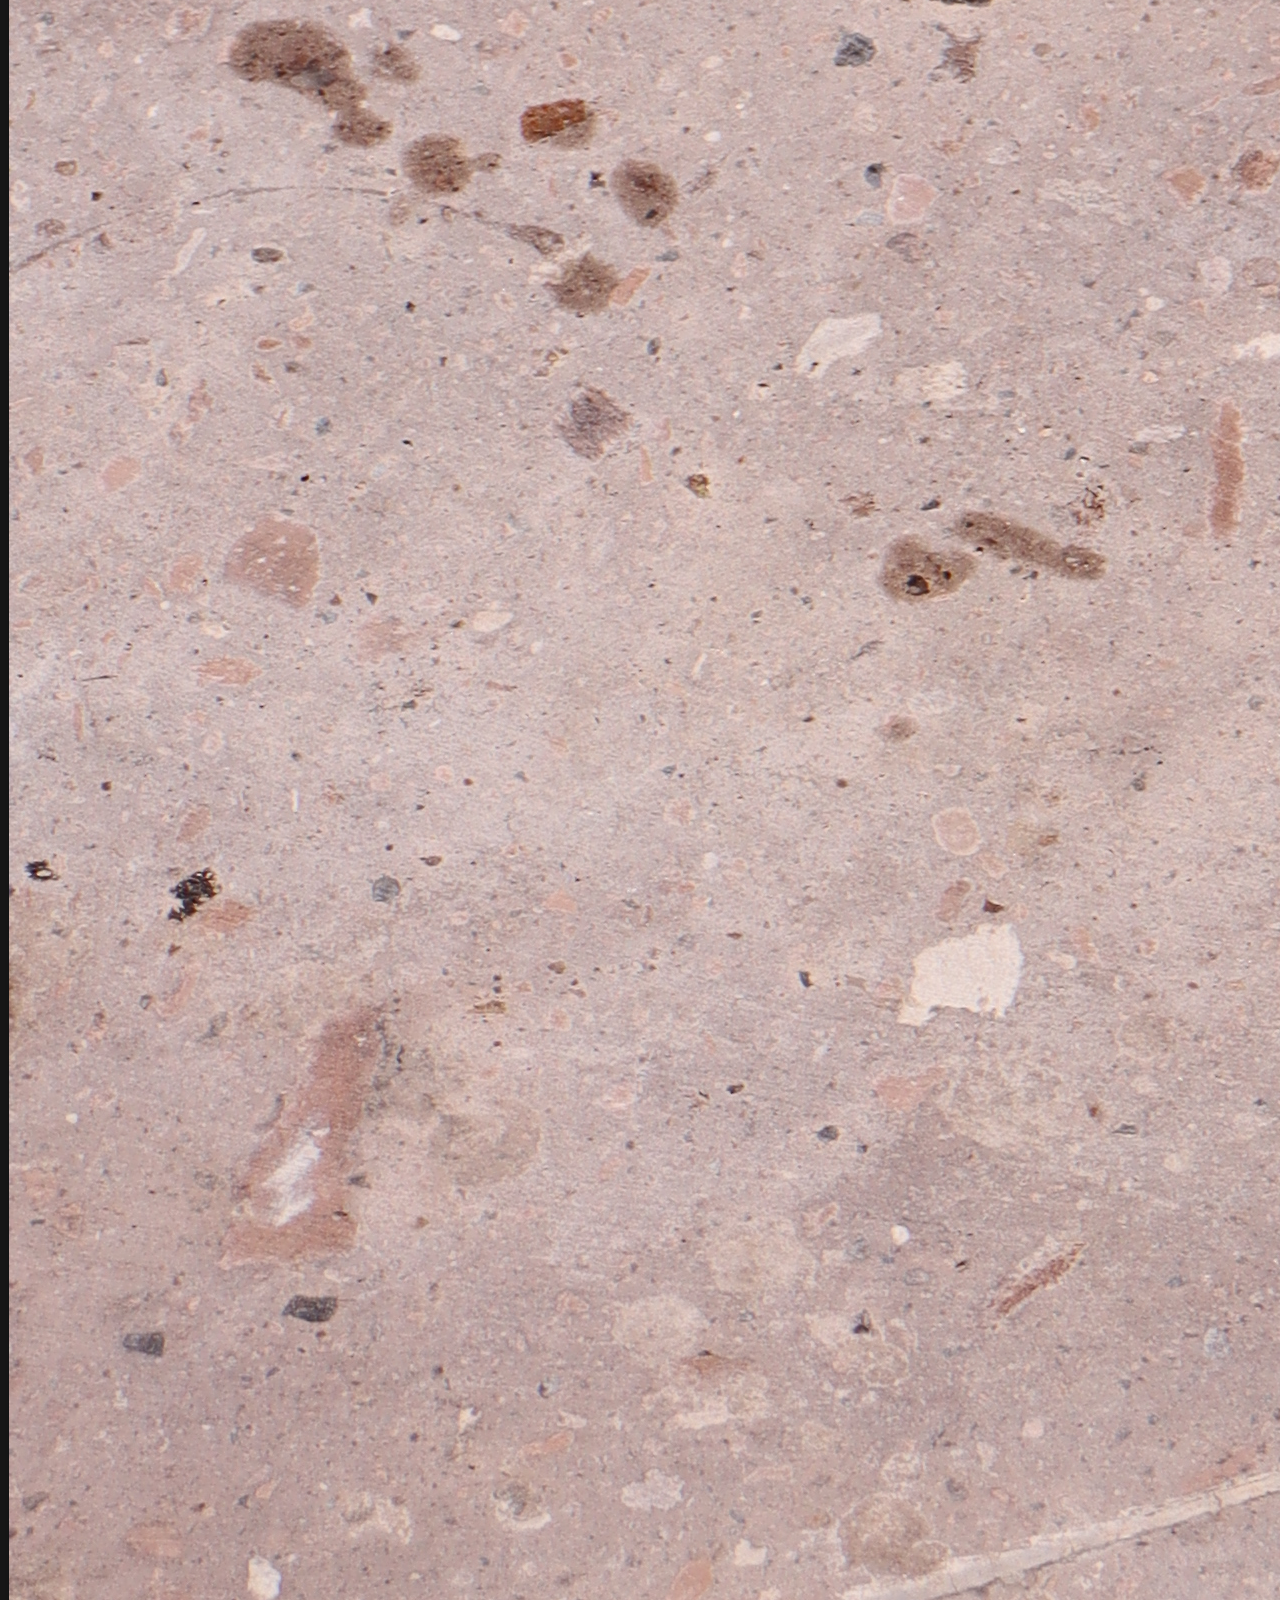
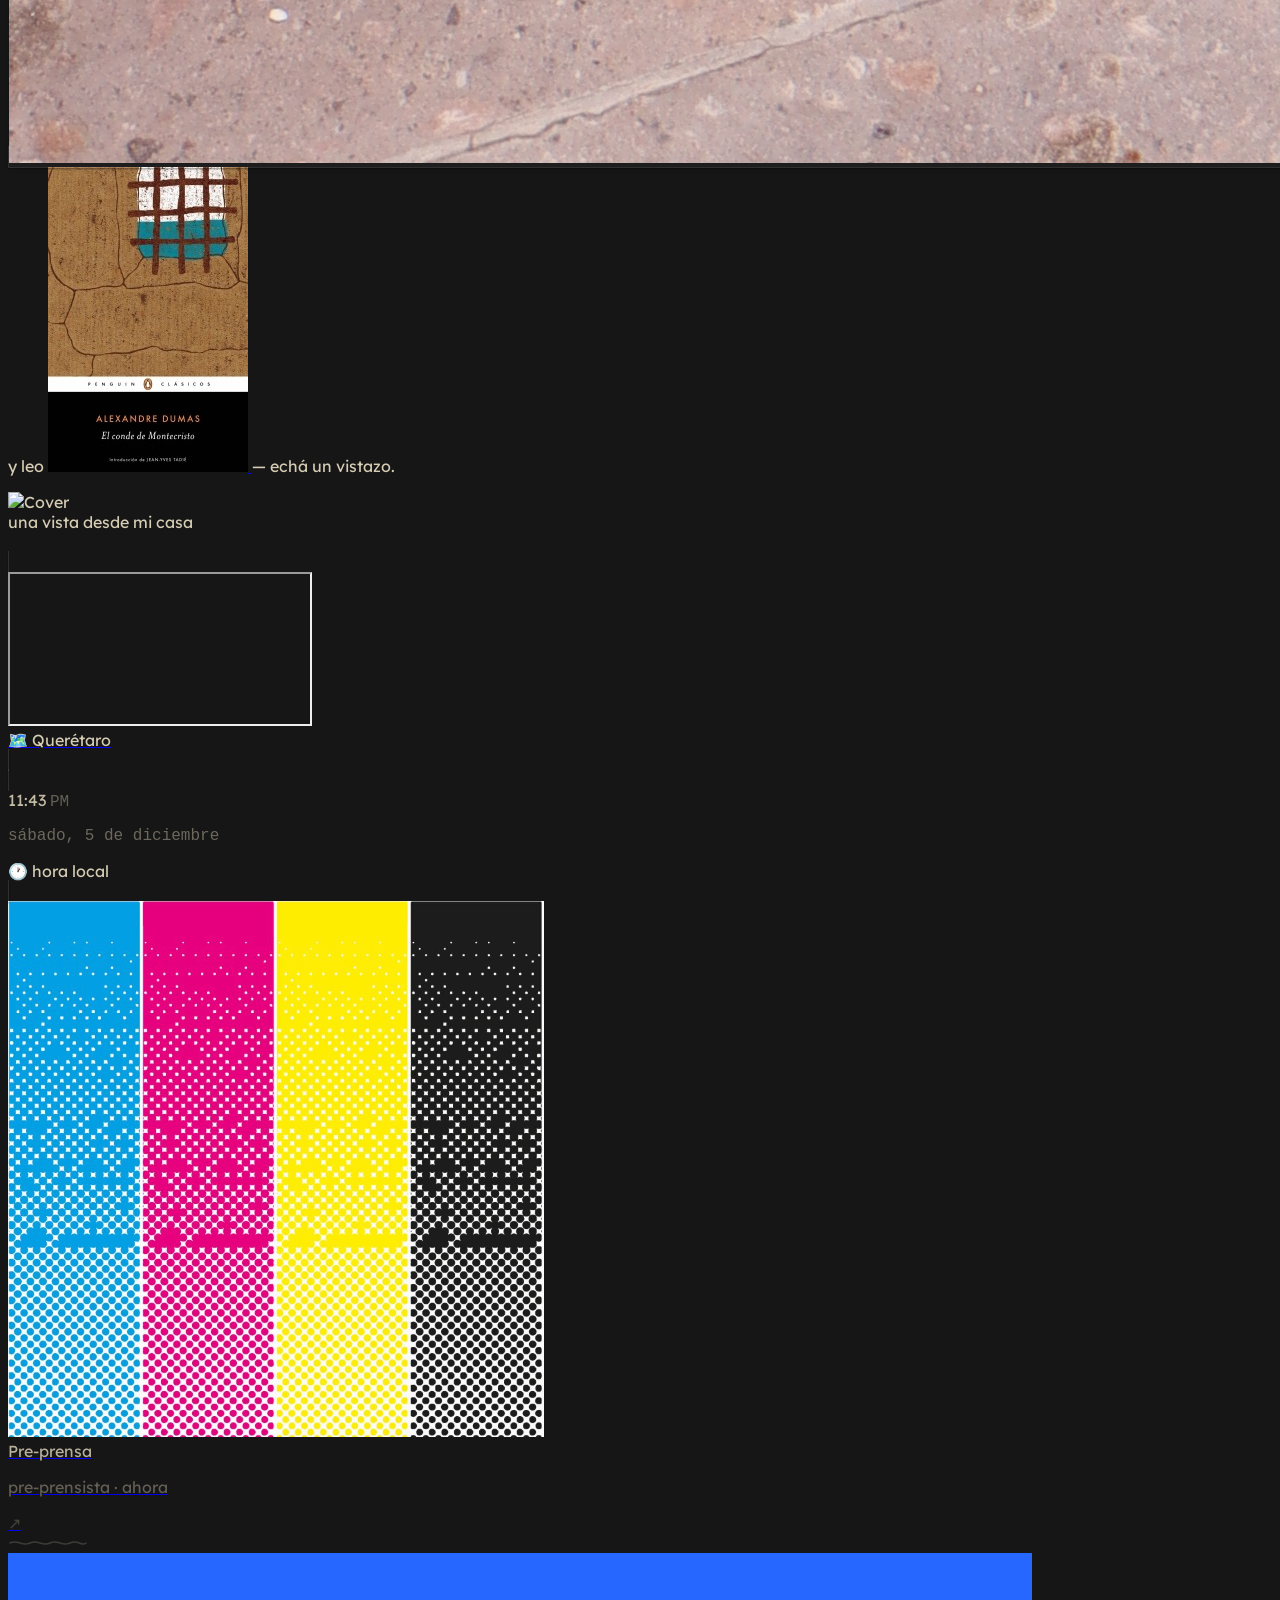
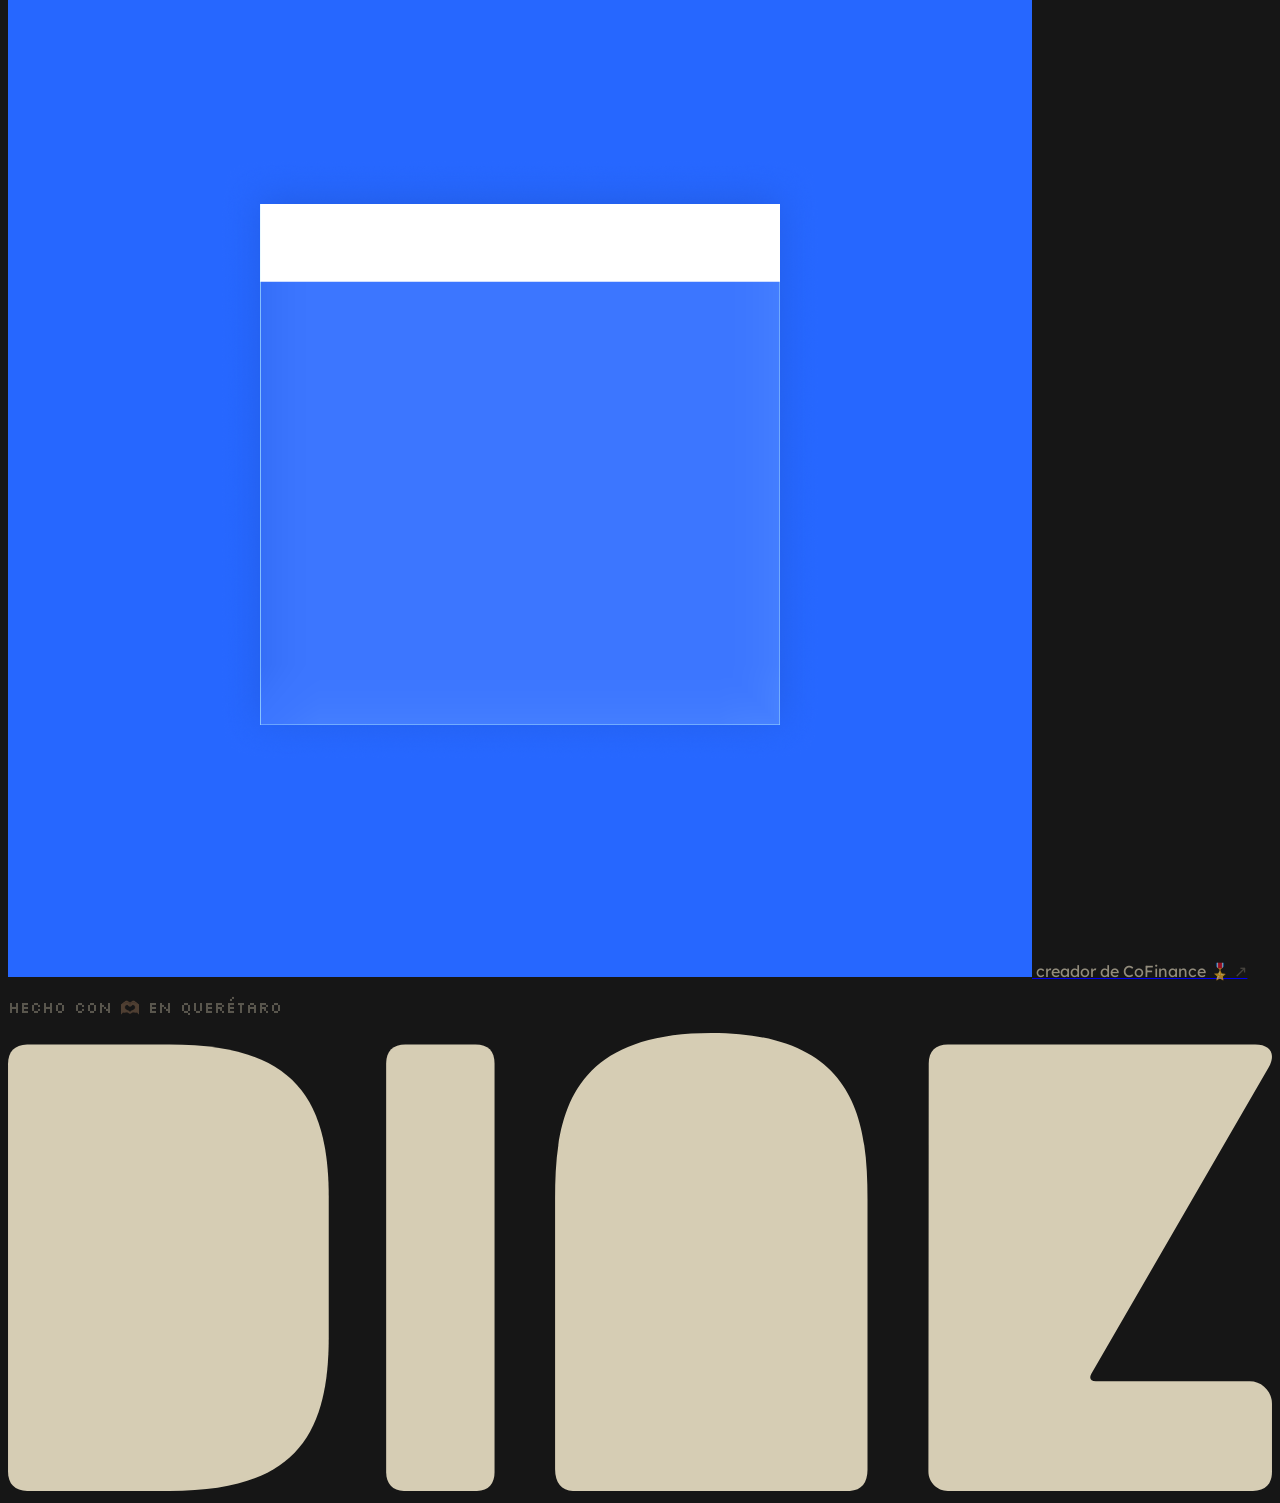
==== commit 9154fe9e: "Reloj local, páginas de trabajo y panel admin unificado Home: - Widget de música reemplazado por rel" ====
--- a/index.html
+++ b/index.html
@@ -90,42 +90,19 @@
               </div>
             </a>
 
-            <!-- Widget música (Not Playing) -->
+            <!-- Widget reloj local (Querétaro) -->
             <div class="flex flex-col gap-2 sm:flex-row sm:h-[7.5rem]">
               <span class="glass-border rounded-[17px] block shrink-0 shadow-sm hover:shadow-md w-full sm:w-full">
-                <div class="relative rounded-[16px] overflow-hidden h-[7.5rem] bg-[#1f1f1f] block">
-                  <div class="absolute top-1 left-2 right-2 overflow-hidden pointer-events-none select-none z-0">
-                    <span class="text-[1.8rem] uppercase leading-[0.9] text-white/[0.07] tracking-tighter block" style="font-family:'Impact','Arial Black',sans-serif;font-weight:900">Not Playing</span>
+                <div class="relative rounded-[16px] overflow-hidden h-[7.5rem] bg-[#1f1f1f] flex flex-col items-center justify-center">
+                  <!-- Hora -->
+                  <div class="flex items-baseline gap-1">
+                    <span id="clock-time" class="text-[2.6rem] leading-none font-light tracking-tight text-white/90 tabular-nums" style="font-family:'Lexend Deca', sans-serif">--:--</span>
+                    <span id="clock-ampm" class="text-xs text-white/40 mono" style="font-family:'JetBrains Mono', monospace"></span>
                   </div>
-                  <div class="absolute -bottom-36 left-1/2 -translate-x-1/2 w-[14rem] h-[14rem] pointer-events-none z-[1]">
-                    <div class="w-full h-full rounded-full">
-                      <div class="absolute inset-0 rounded-full">
-                        <div class="w-full h-full rounded-full bg-gradient-to-br from-blue-400 via-cyan-300 to-red-500 opacity-90"></div>
-                      </div>
-                      <div class="absolute inset-[6px] rounded-full border border-white/[0.06]"></div>
-                      <div class="absolute inset-[12px] rounded-full border border-white/[0.06]"></div>
-                      <div class="absolute inset-[18px] rounded-full border border-white/[0.06]"></div>
-                      <div class="absolute inset-[24px] rounded-full border border-white/[0.06]"></div>
-                      <div class="absolute top-1/2 left-1/2 -translate-x-1/2 -translate-y-1/2 w-5 h-5 rounded-full bg-[#1f1f1f]"></div>
-                      <div class="absolute top-1/2 left-1/2 -translate-x-1/2 -translate-y-1/2 w-1.5 h-1.5 rounded-full bg-white/30"></div>
-                    </div>
-                  </div>
-                  <!-- Aguja del tornamesa -->
-                  <div class="absolute -top-1 -left-2 origin-top-left rotate-[38deg] pointer-events-none z-[2]">
-                    <div class="w-[4px] h-16 bg-white/60 rounded-full shadow-md"></div>
-                    <div class="w-[6px] h-[3px] bg-white/40 rounded-sm mx-auto -mt-[1px]"></div>
-                  </div>
-                  <!-- Marquee -->
-                  <div class="absolute bottom-0 left-0 right-0 h-5 bg-black/40 flex items-center overflow-hidden rounded-b-[16px] z-[3]">
-                    <div class="animate-marquee whitespace-nowrap text-[10px] text-white/40 font-medium inline-flex">
-                      <span class="inline-flex">
-                        <span class="px-2">sin reproducir •</span><span class="px-2">sin reproducir •</span><span class="px-2">sin reproducir •</span><span class="px-2">sin reproducir •</span><span class="px-2">sin reproducir •</span><span class="px-2">sin reproducir •</span><span class="px-2">sin reproducir •</span><span class="px-2">sin reproducir •</span>
-                      </span>
-                      <span class="inline-flex" aria-hidden="true">
-                        <span class="px-2">sin reproducir •</span><span class="px-2">sin reproducir •</span><span class="px-2">sin reproducir •</span><span class="px-2">sin reproducir •</span><span class="px-2">sin reproducir •</span><span class="px-2">sin reproducir •</span><span class="px-2">sin reproducir •</span><span class="px-2">sin reproducir •</span>
-                      </span>
-                    </div>
-                  </div>
+                  <!-- Fecha -->
+                  <p id="clock-date" class="mt-1.5 text-[11px] text-white/45 mono lowercase" style="font-family:'JetBrains Mono', monospace">—</p>
+                  <!-- Tag -->
+                  <span class="absolute bottom-2 left-2 z-[3] text-[10px] font-mono text-white tracking-wide bg-black/40 backdrop-blur-sm rounded-full px-2 py-0.5">🕐 hora local</span>
                 </div>
               </span>
             </div>
@@ -135,7 +112,7 @@
 
         <!-- ===== Trabajo ===== -->
         <div class="mt-20 space-y-5">
-          <a href="#" class="group flex items-center gap-4 p-3 -mx-3 rounded-2xl transition-all duration-300 hover:bg-white/[0.04]">
+          <a href="trabajo.html?slug=pre-prensa" class="group flex items-center gap-4 p-3 -mx-3 rounded-2xl transition-all duration-300 hover:bg-white/[0.04]">
             <img src="images/work/preprensa.jpg" alt="Pre-prensa" class="w-12 h-12 rounded-xl object-cover flex-shrink-0 transition-transform duration-300 group-hover:scale-105" />
             <div class="flex-1 min-w-0">
               <div class="flex items-center gap-2">
@@ -157,7 +134,7 @@
 
         <!-- ===== Logros ===== -->
         <div class="space-y-5">
-          <a href="#" target="_blank" rel="noopener noreferrer" class="group flex items-center gap-4 p-3 -mx-3 rounded-2xl transition-all duration-300 hover:bg-white/[0.04]">
+          <a href="trabajo.html?slug=cofinance" class="group flex items-center gap-4 p-3 -mx-3 rounded-2xl transition-all duration-300 hover:bg-white/[0.04]">
             <img src="images/work/cofinance.jpg" alt="CoFinance" class="h-12 w-12 rounded-xl object-cover flex-shrink-0 transition-transform duration-300 group-hover:scale-105" />
             <span class="text-base text-white/65 group-hover:text-white/85 transition-colors" style="font-family:'Lexend Deca', sans-serif">creador de CoFinance 🎖️</span>
             <span class="ml-auto text-white/25 group-hover:text-white/50 transition-colors text-lg">↗</span>
--- a/styles.css
+++ b/styles.css
@@ -131,6 +131,36 @@
 .keep-white\/40            { color: rgba(255,255,255,0.4) !important; }
 
 /* ============================================================
+   Panel admin: barra de pestañas unificada
+   ============================================================ */
+.admin-tabs {
+  display: flex;
+  flex-wrap: wrap;
+  align-items: center;
+  gap: 6px;
+}
+.admin-tab {
+  font-size: 13px;
+  padding: 6px 13px;
+  border-radius: 999px;
+  border: 1px solid rgba(255, 255, 255, 0.1);
+  color: rgba(214, 205, 180, 0.6);
+  text-decoration: none;
+  transition: color 150ms ease, border-color 150ms ease, background 150ms ease;
+  font-family: 'Lexend Deca', sans-serif;
+}
+.admin-tab:hover { color: #d6cdb4; border-color: rgba(255, 255, 255, 0.28); }
+.admin-tab-active {
+  background: rgb(110, 231, 183);
+  color: #0a1a14;
+  border-color: transparent;
+  font-weight: 500;
+}
+.admin-tab-back { border: none; opacity: 0.6; padding-left: 4px; padding-right: 8px; }
+.admin-tab-back:hover { opacity: 1; }
+.admin-tab-sep { width: 1px; height: 18px; background: rgba(255, 255, 255, 0.12); margin: 0 4px; }
+
+/* ============================================================
    Nav: glass effect al hacer scroll
    ============================================================ */
 nav.fixed {
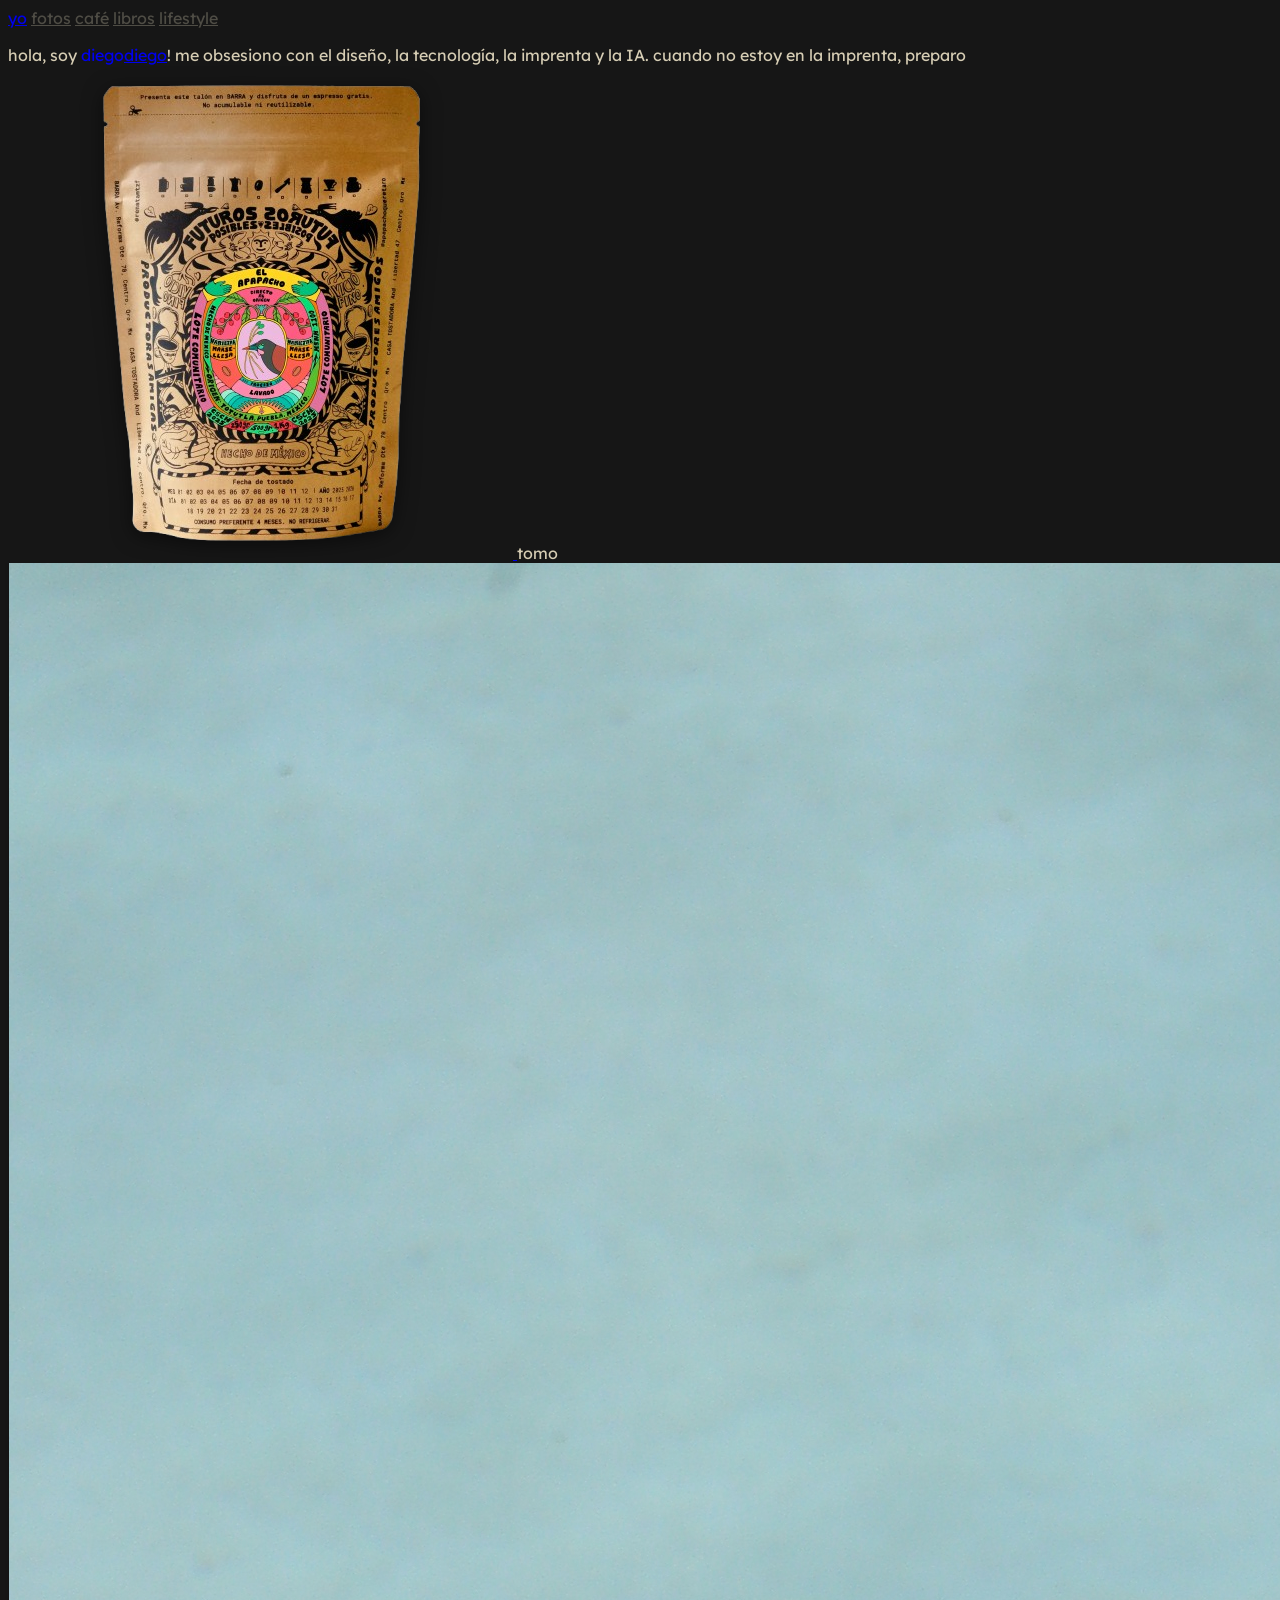
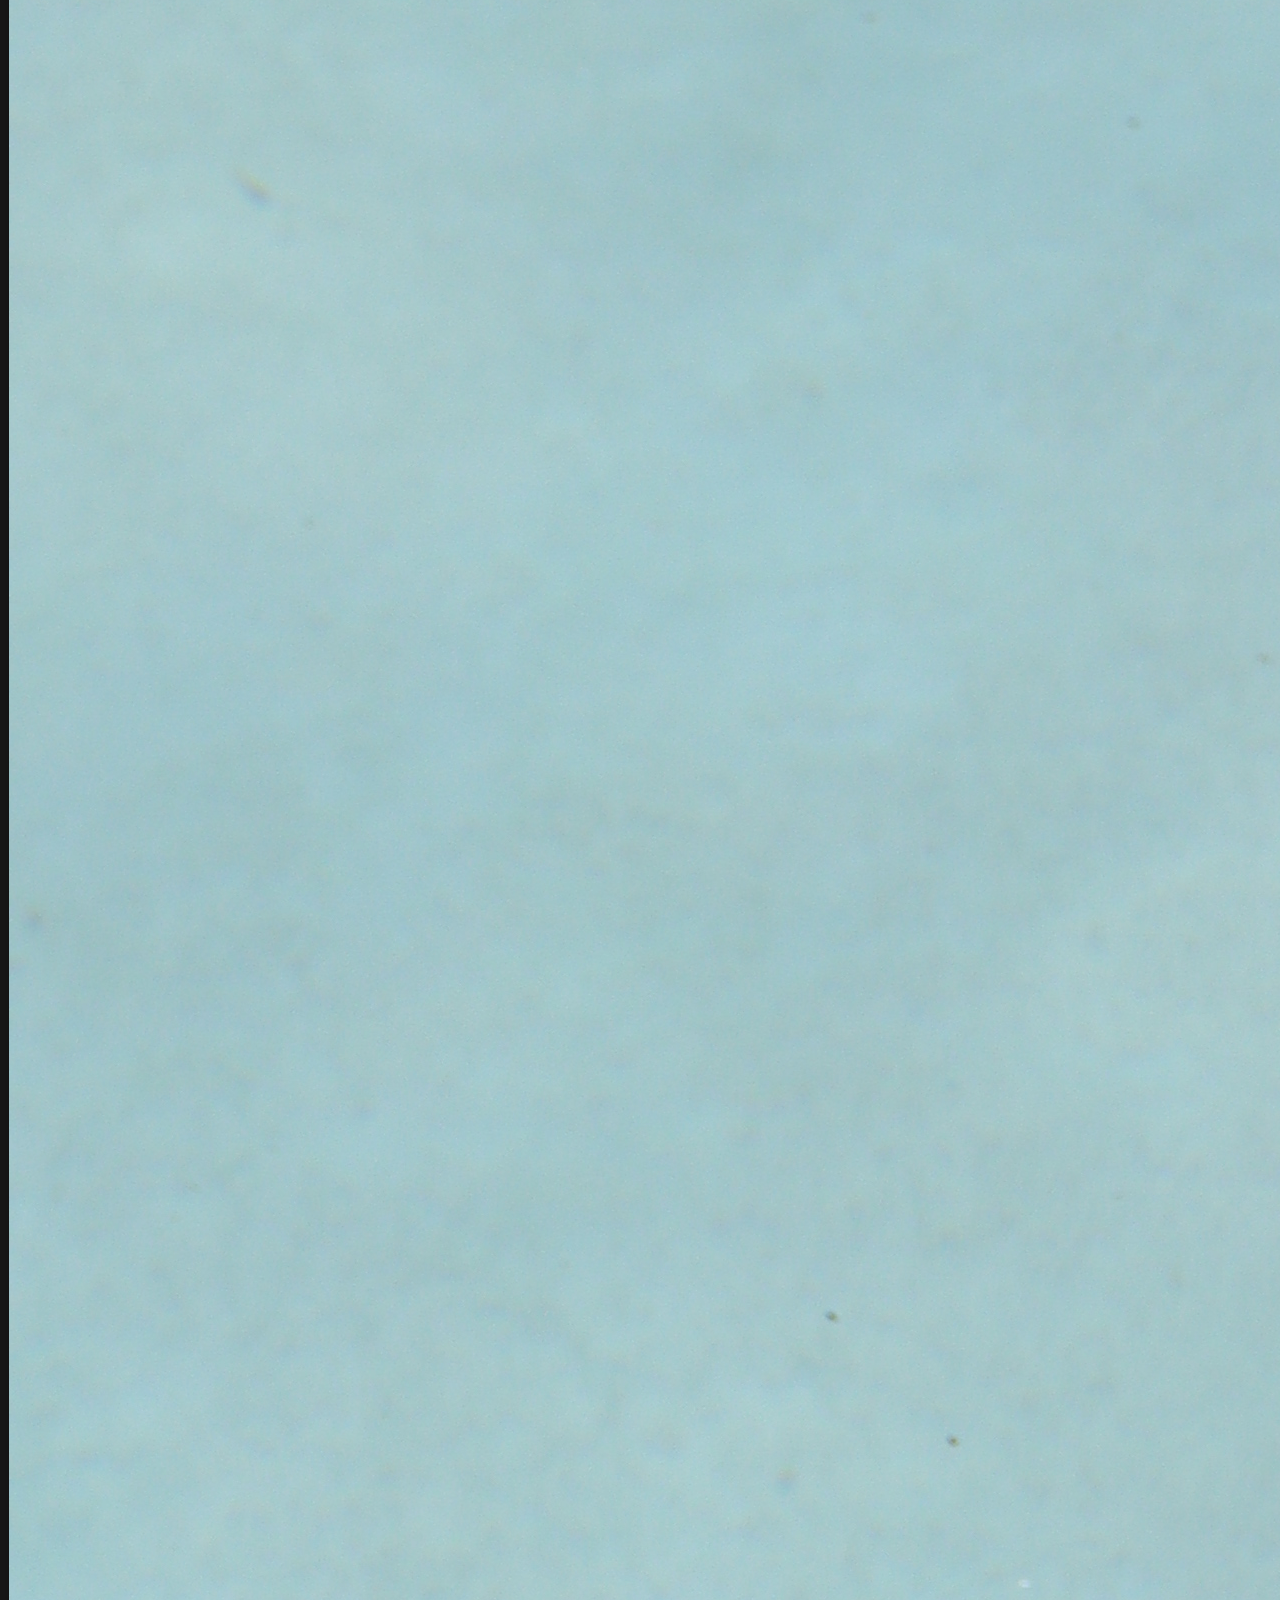
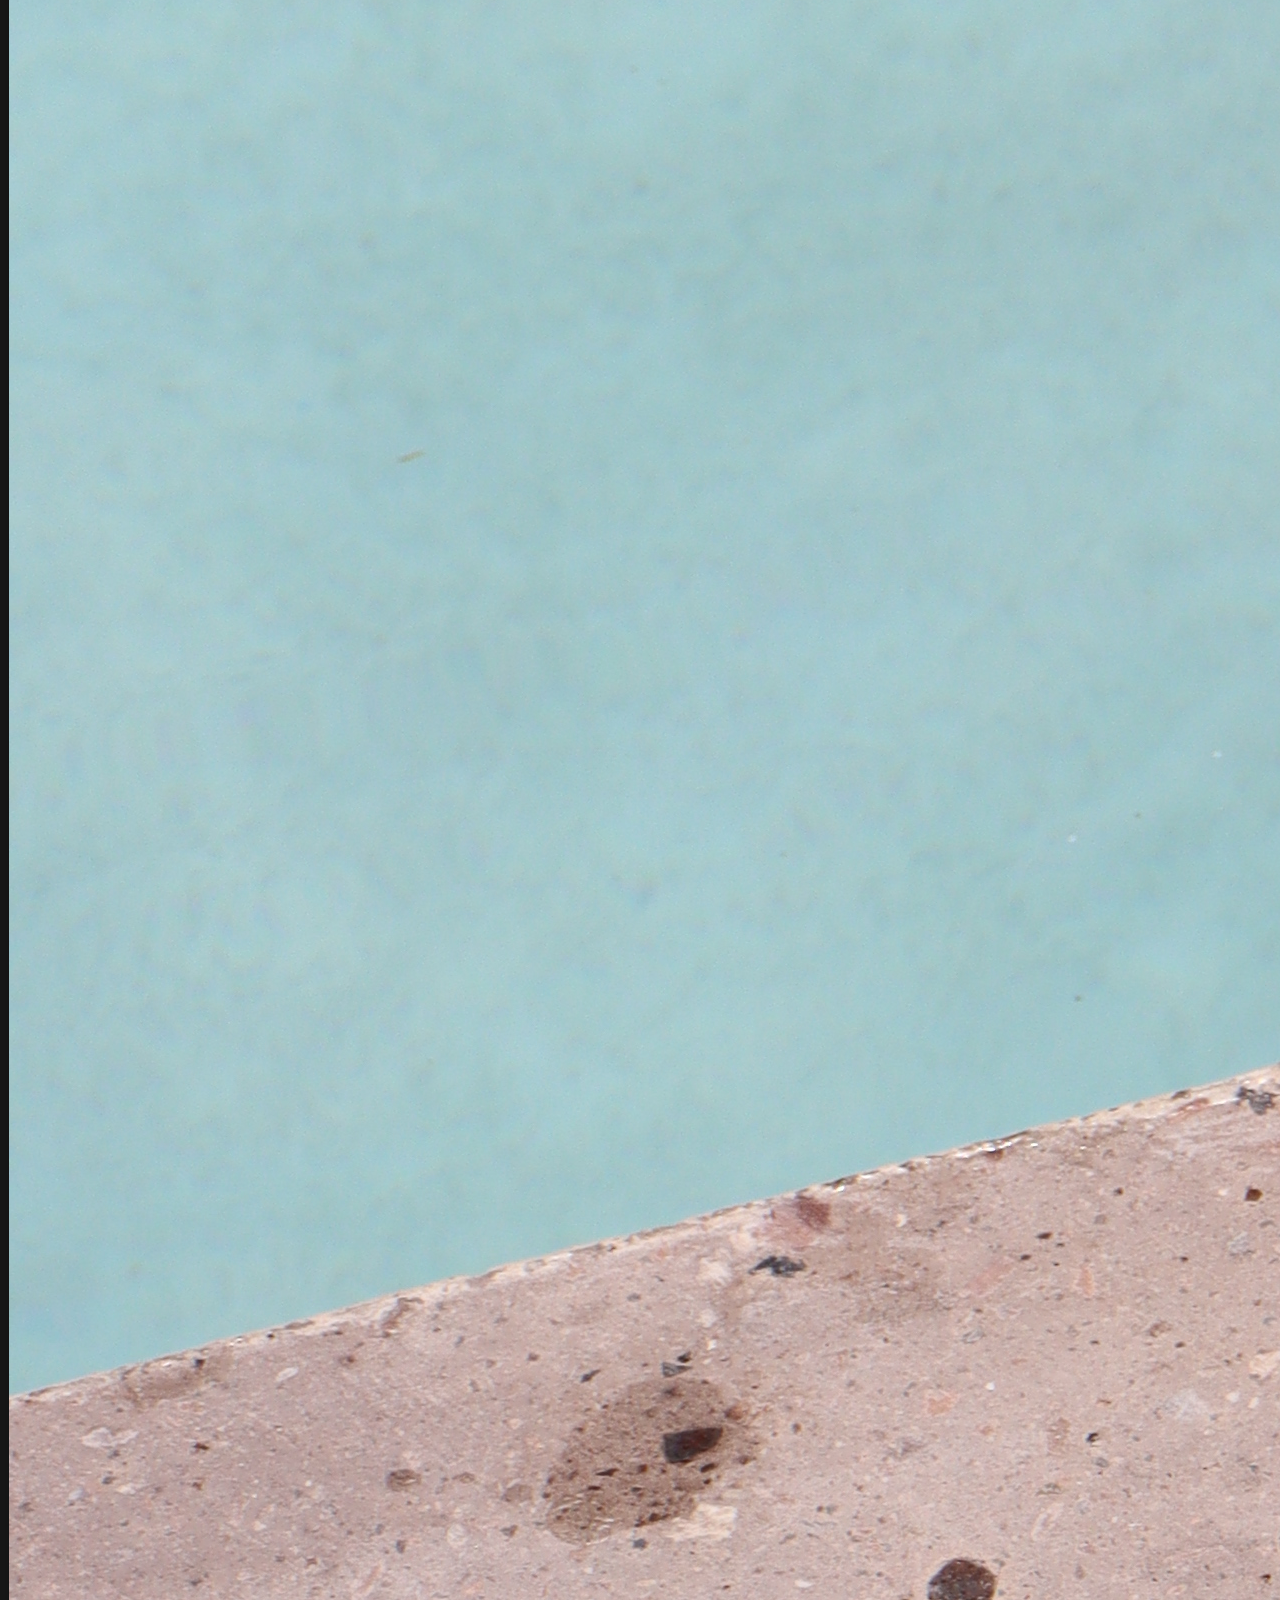
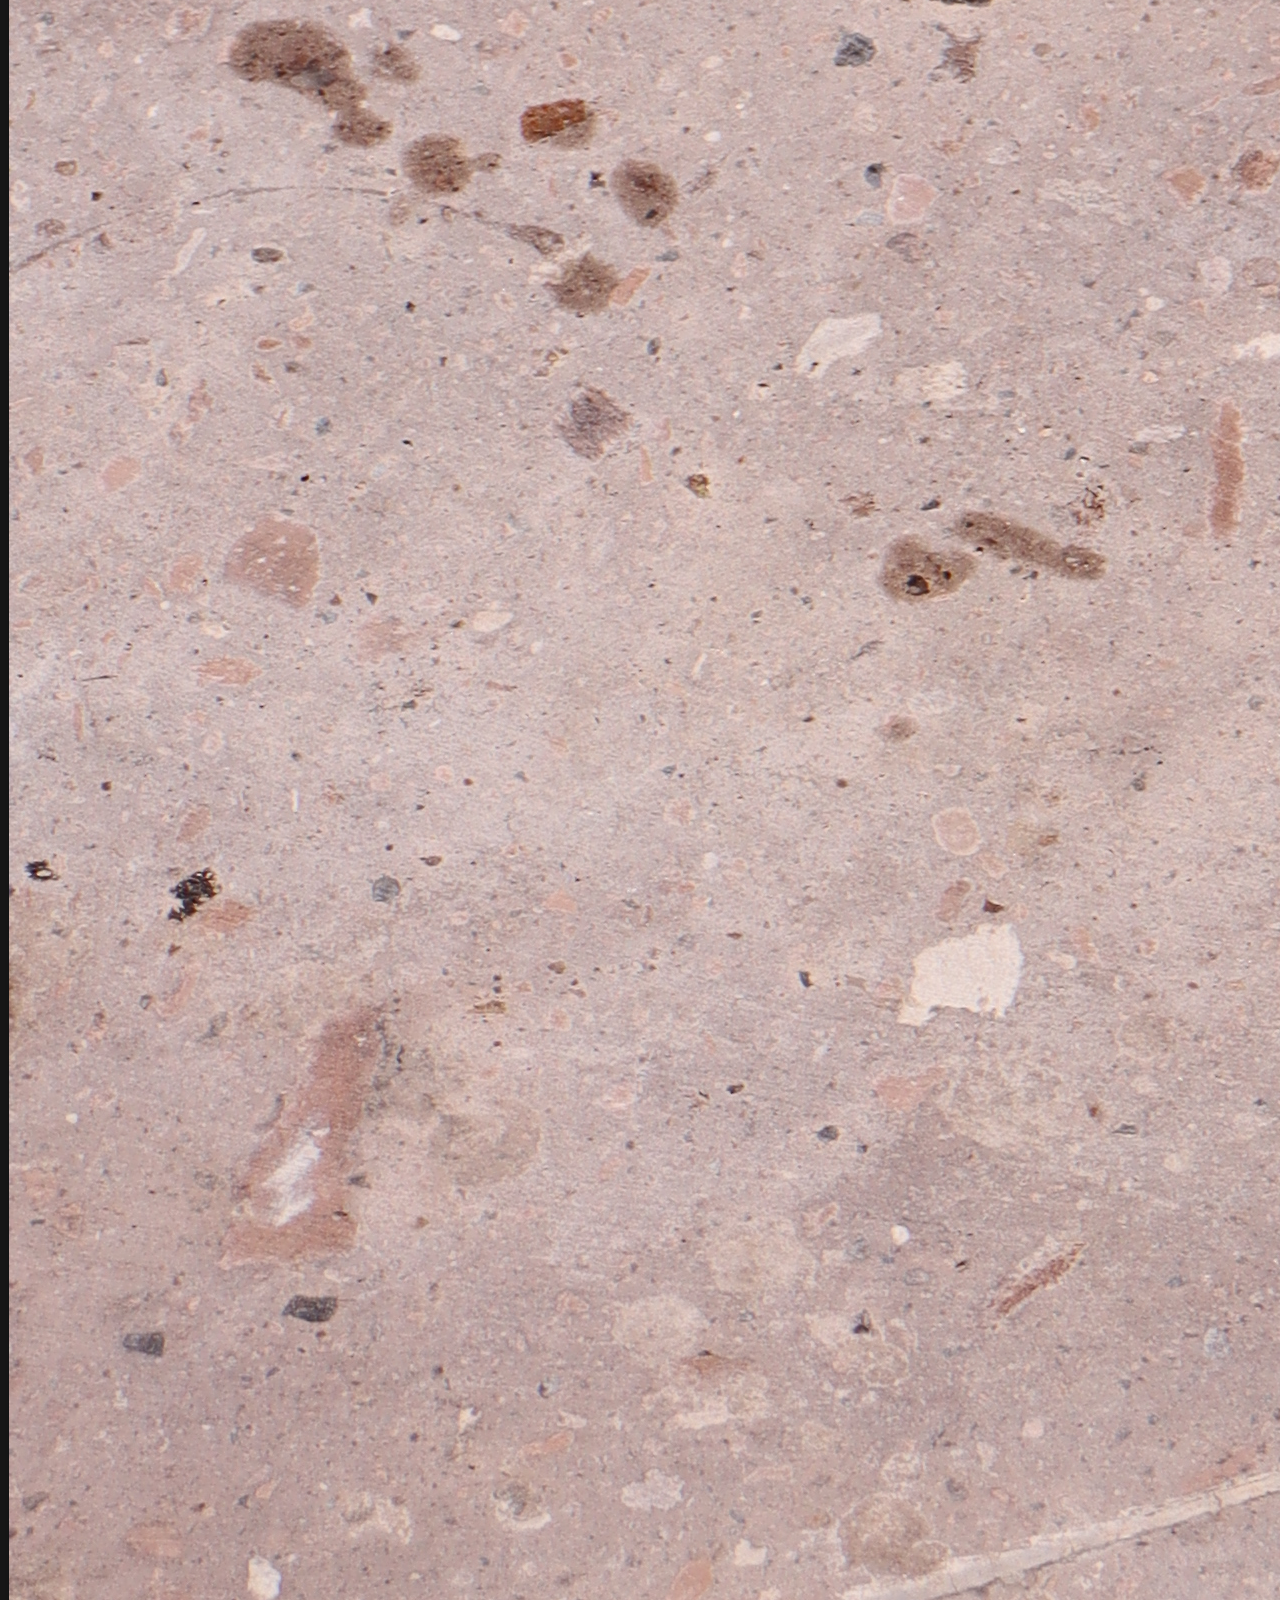
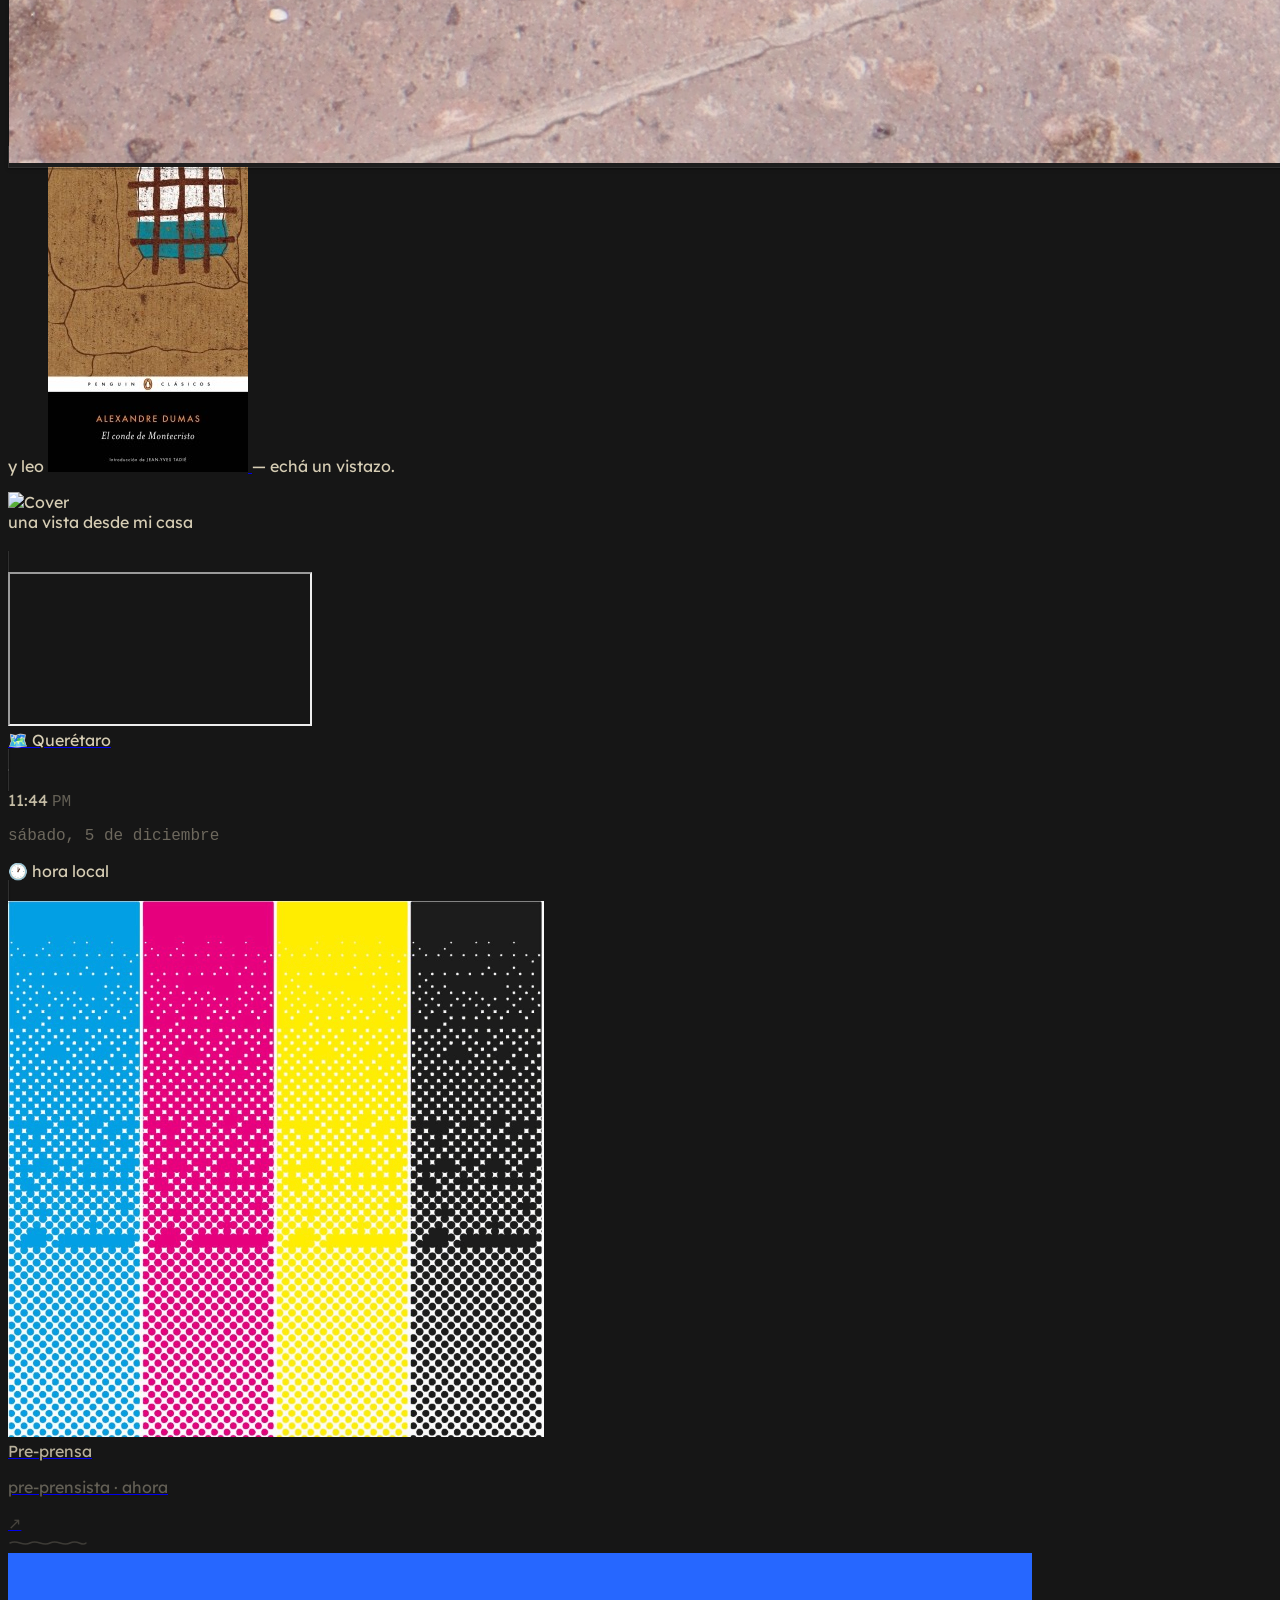
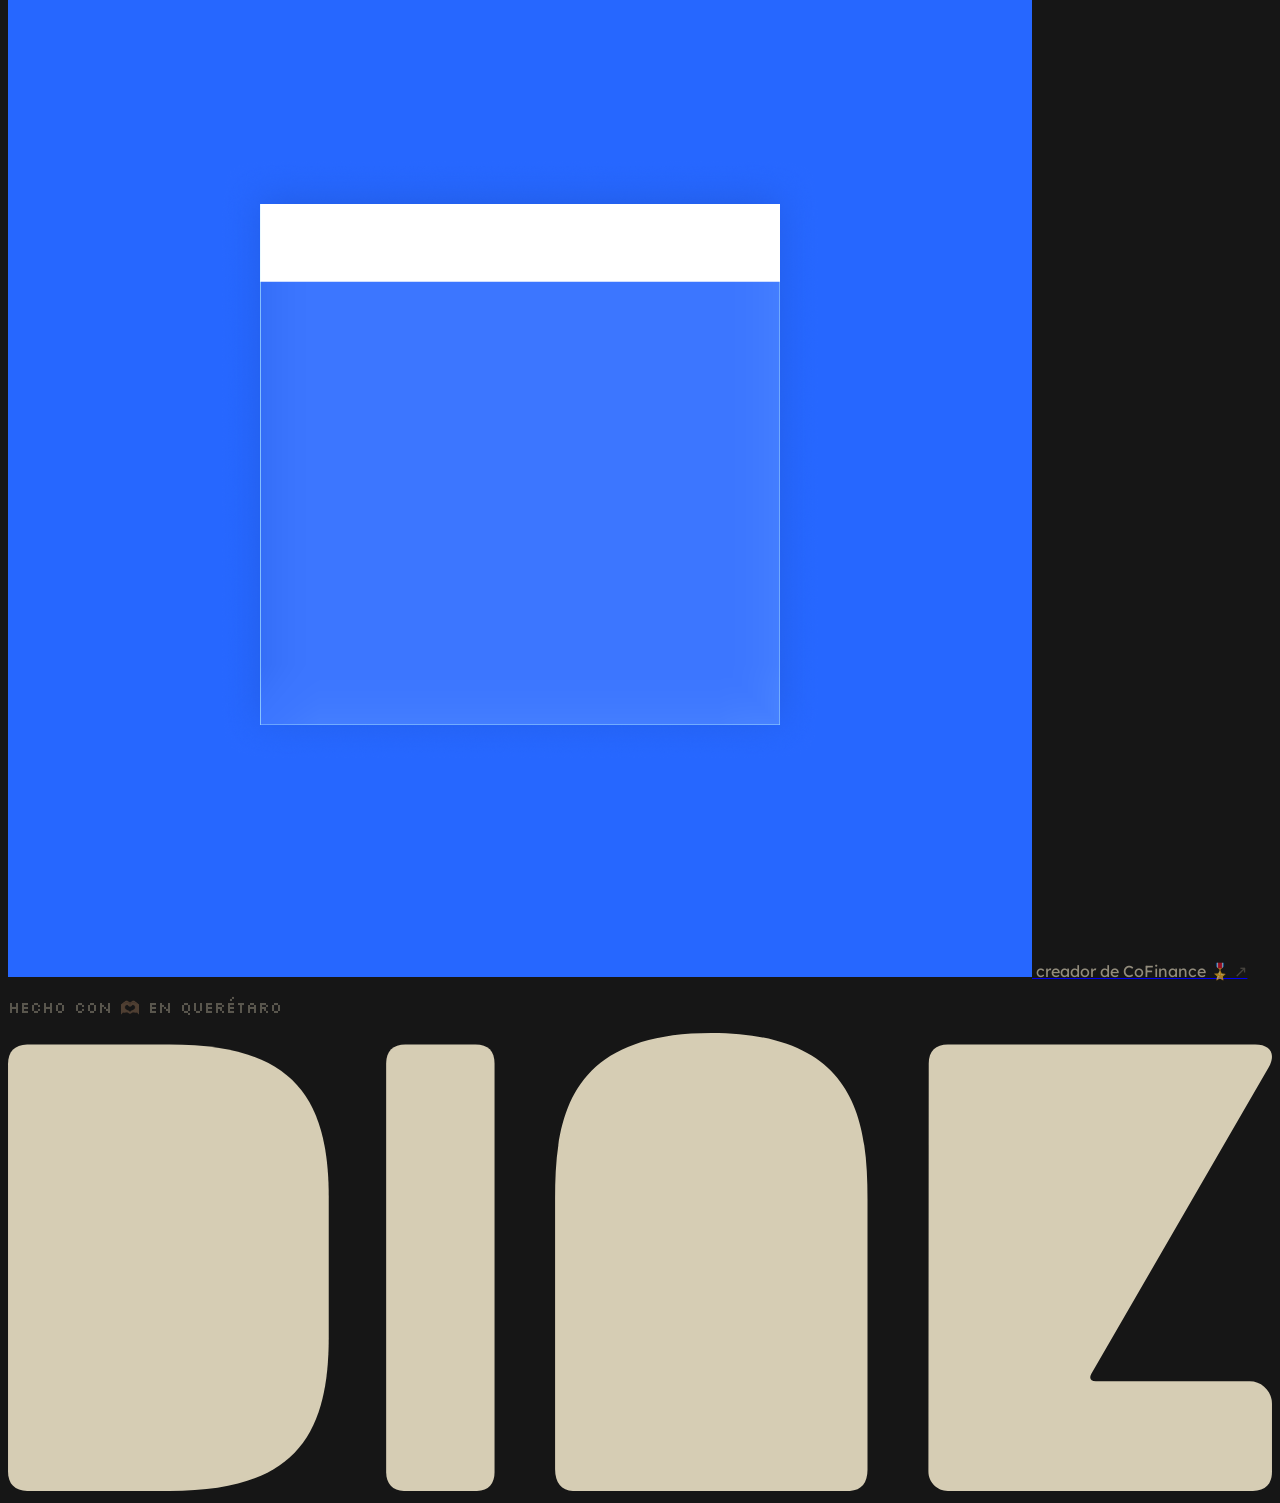
==== commit 59cf332c: "Agregar favicon (D del logo DIOZ, fondo transparente) favicon.svg enlazado en las 15 páginas.  Co-Au" ====
--- a/index.html
+++ b/index.html
@@ -4,6 +4,7 @@
 <meta charset="UTF-8" />
 <meta name="viewport" content="width=device-width, initial-scale=1" />
 <title>diego díaz</title>
+<link rel="icon" type="image/svg+xml" href="favicon.svg" />
 <meta name="description" content="diseño, tecnología, imprenta e IA — desde Querétaro" />
 
 <!-- Tailwind CDN (sin build step, ideal para WordPress) -->
